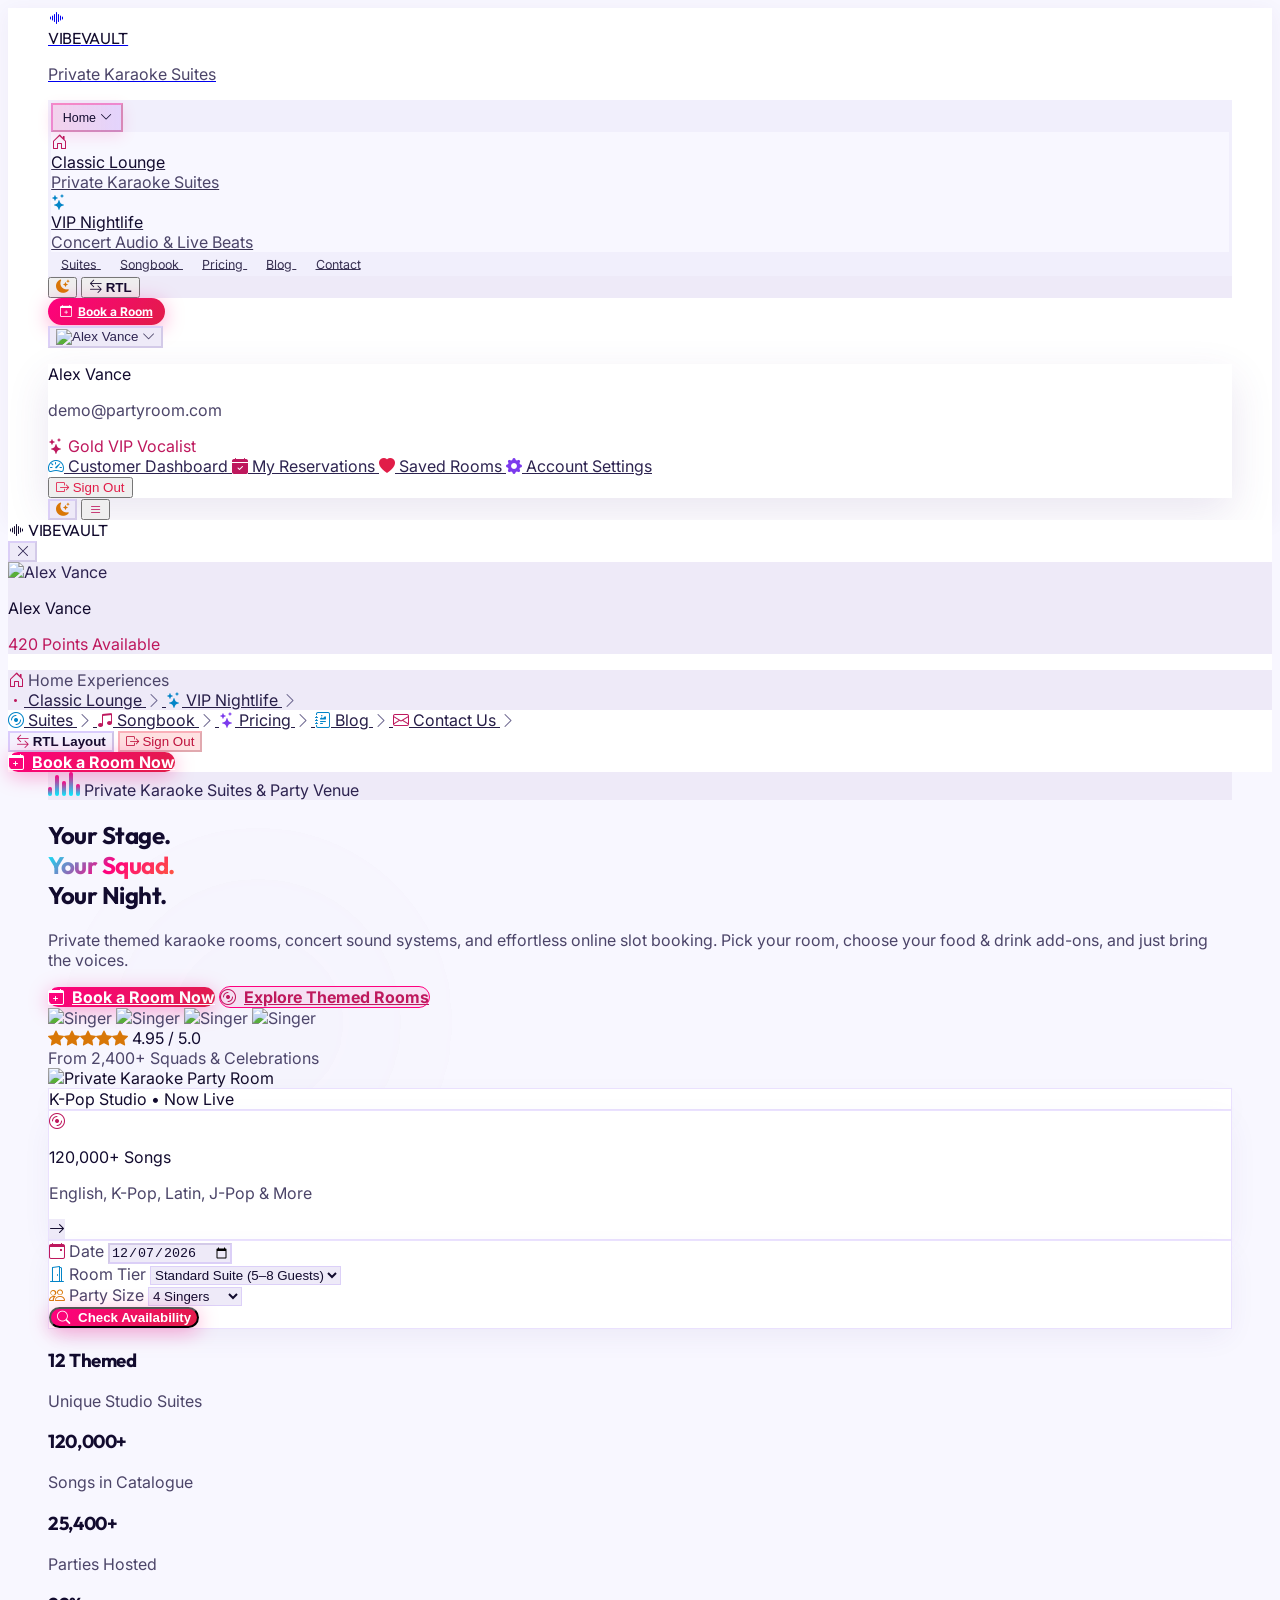
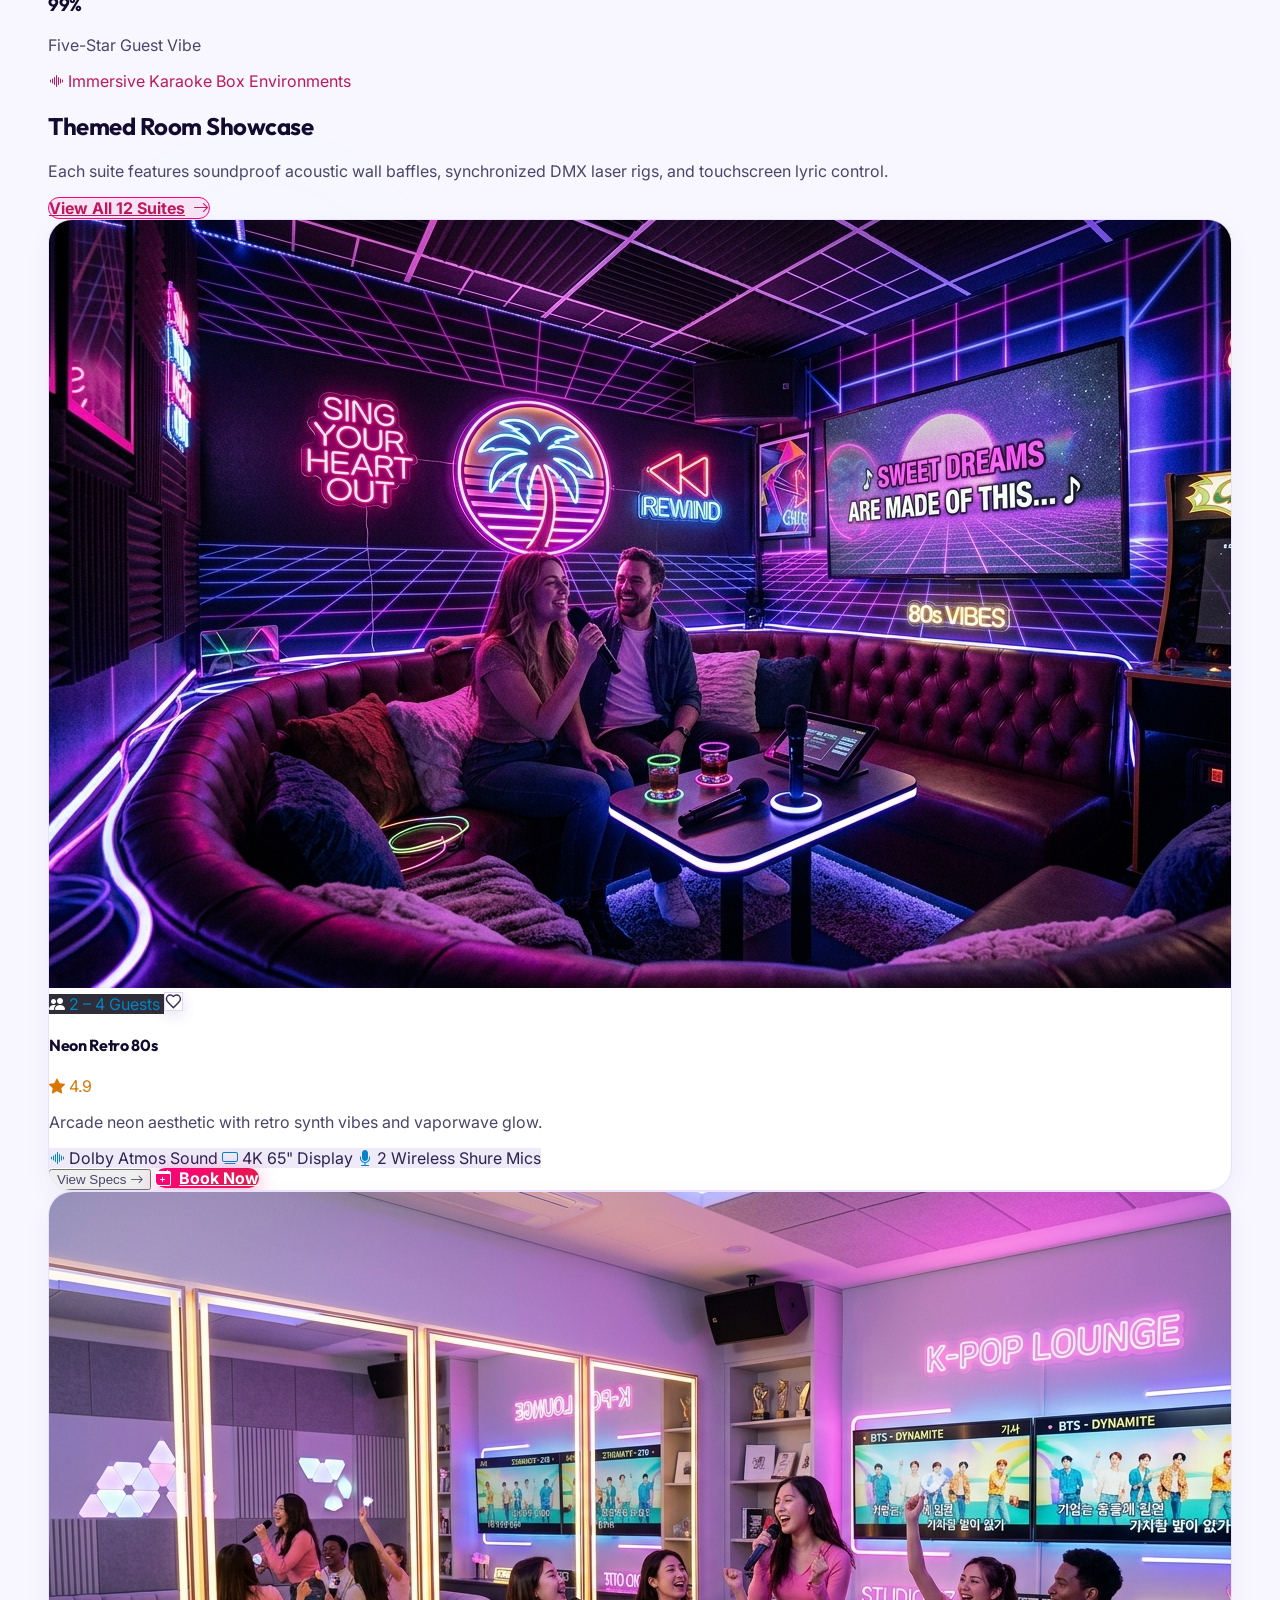
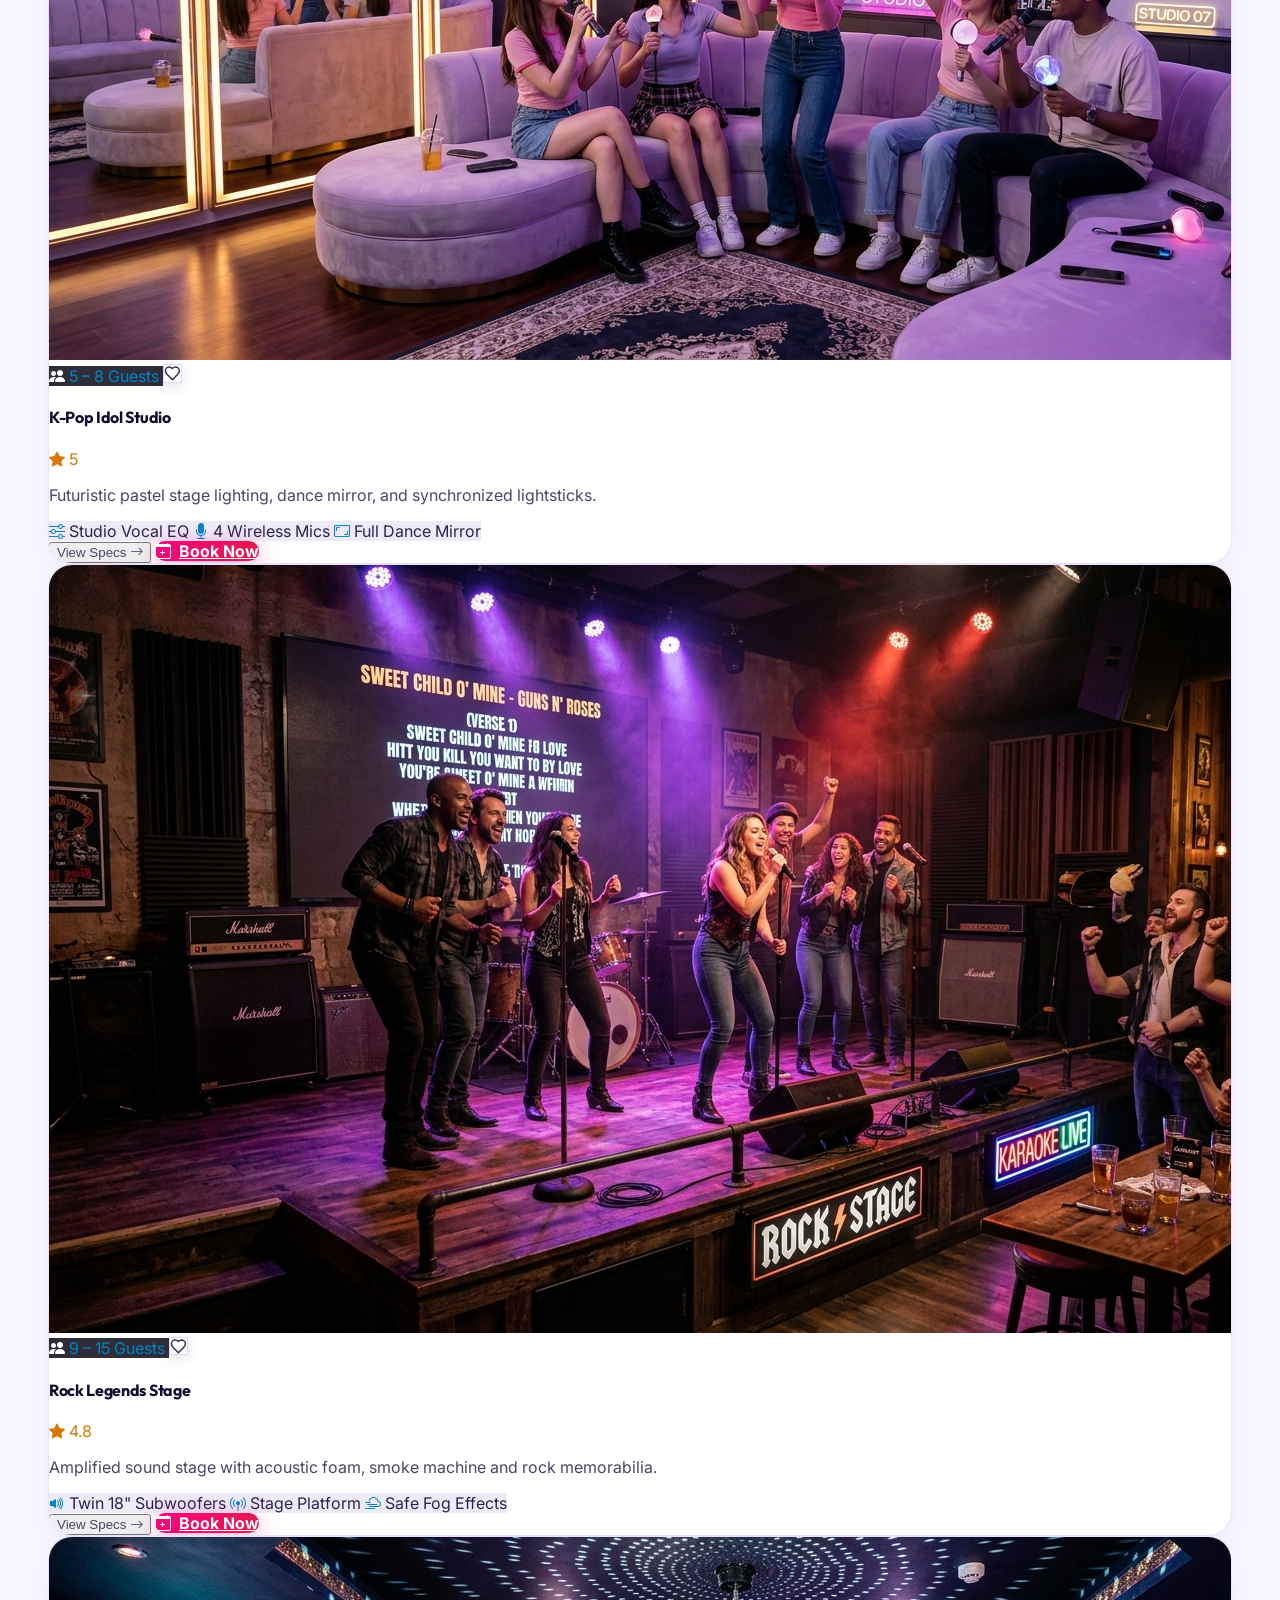
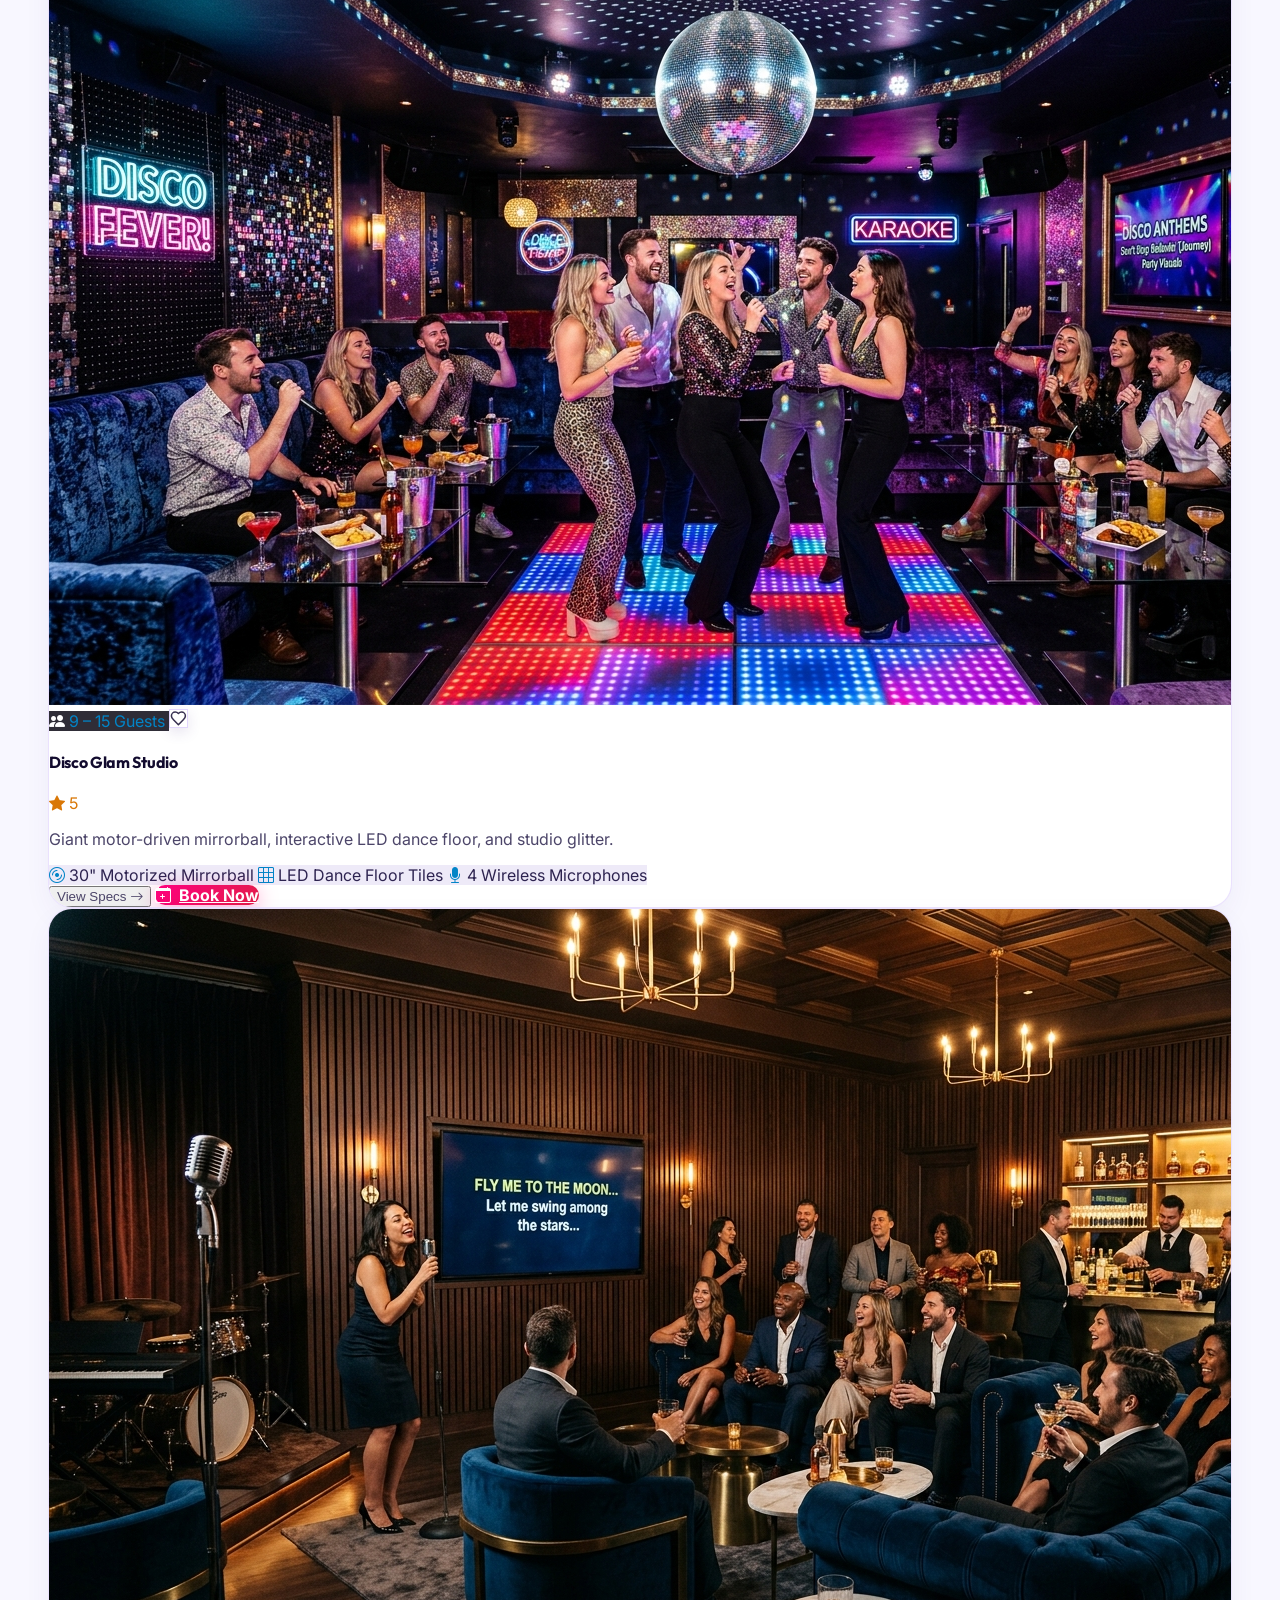
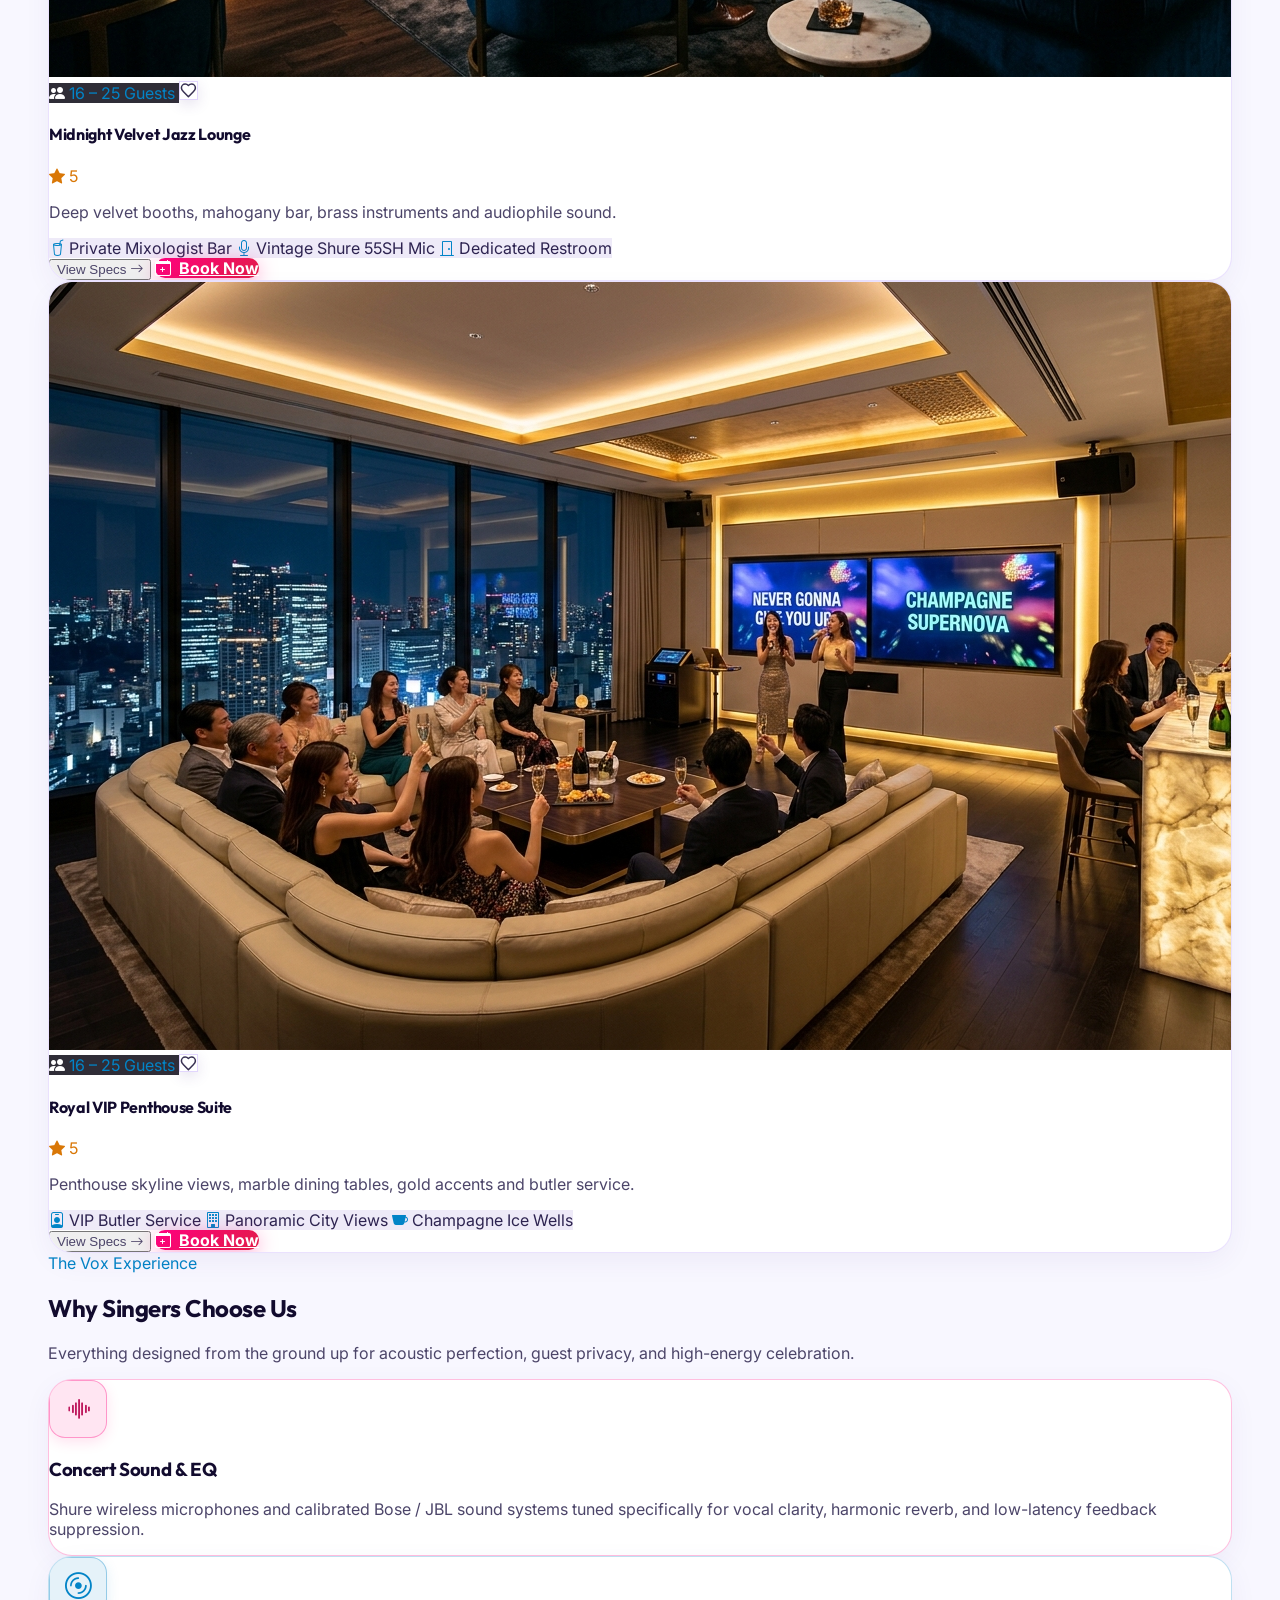
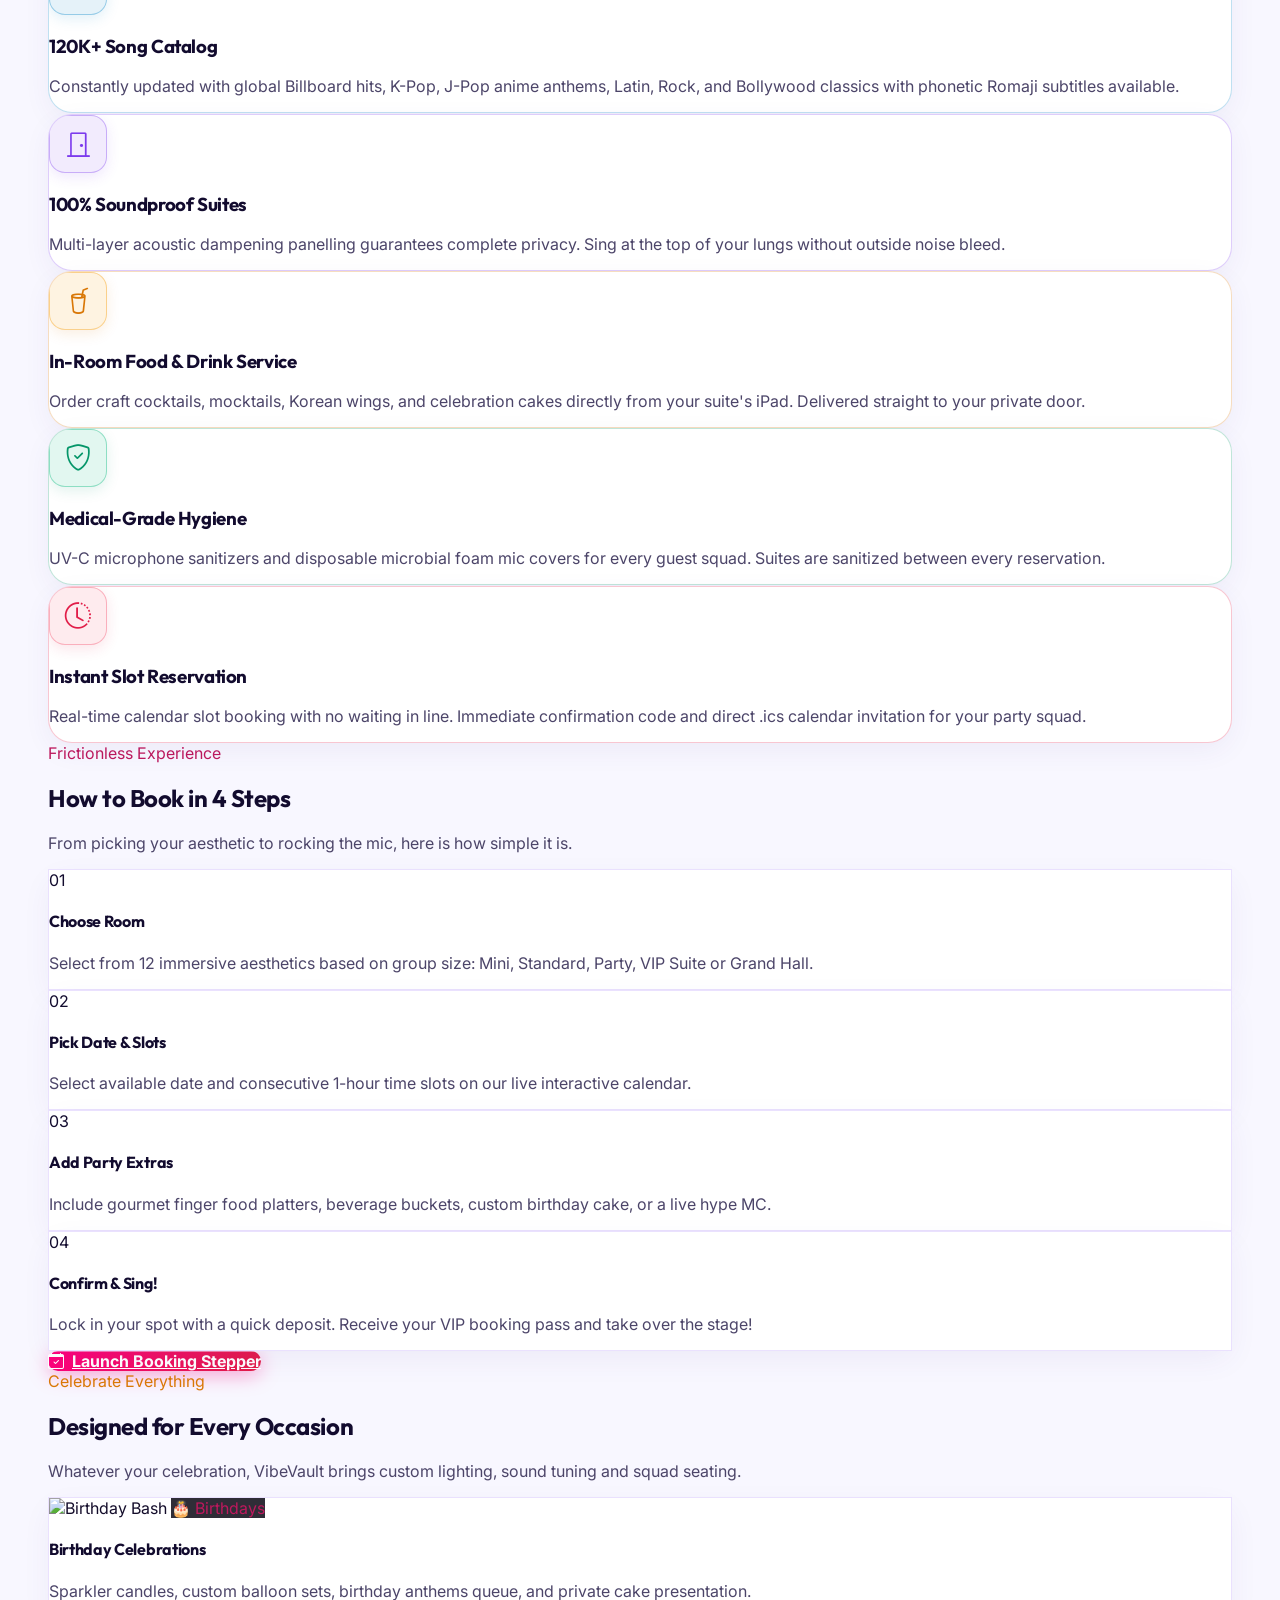
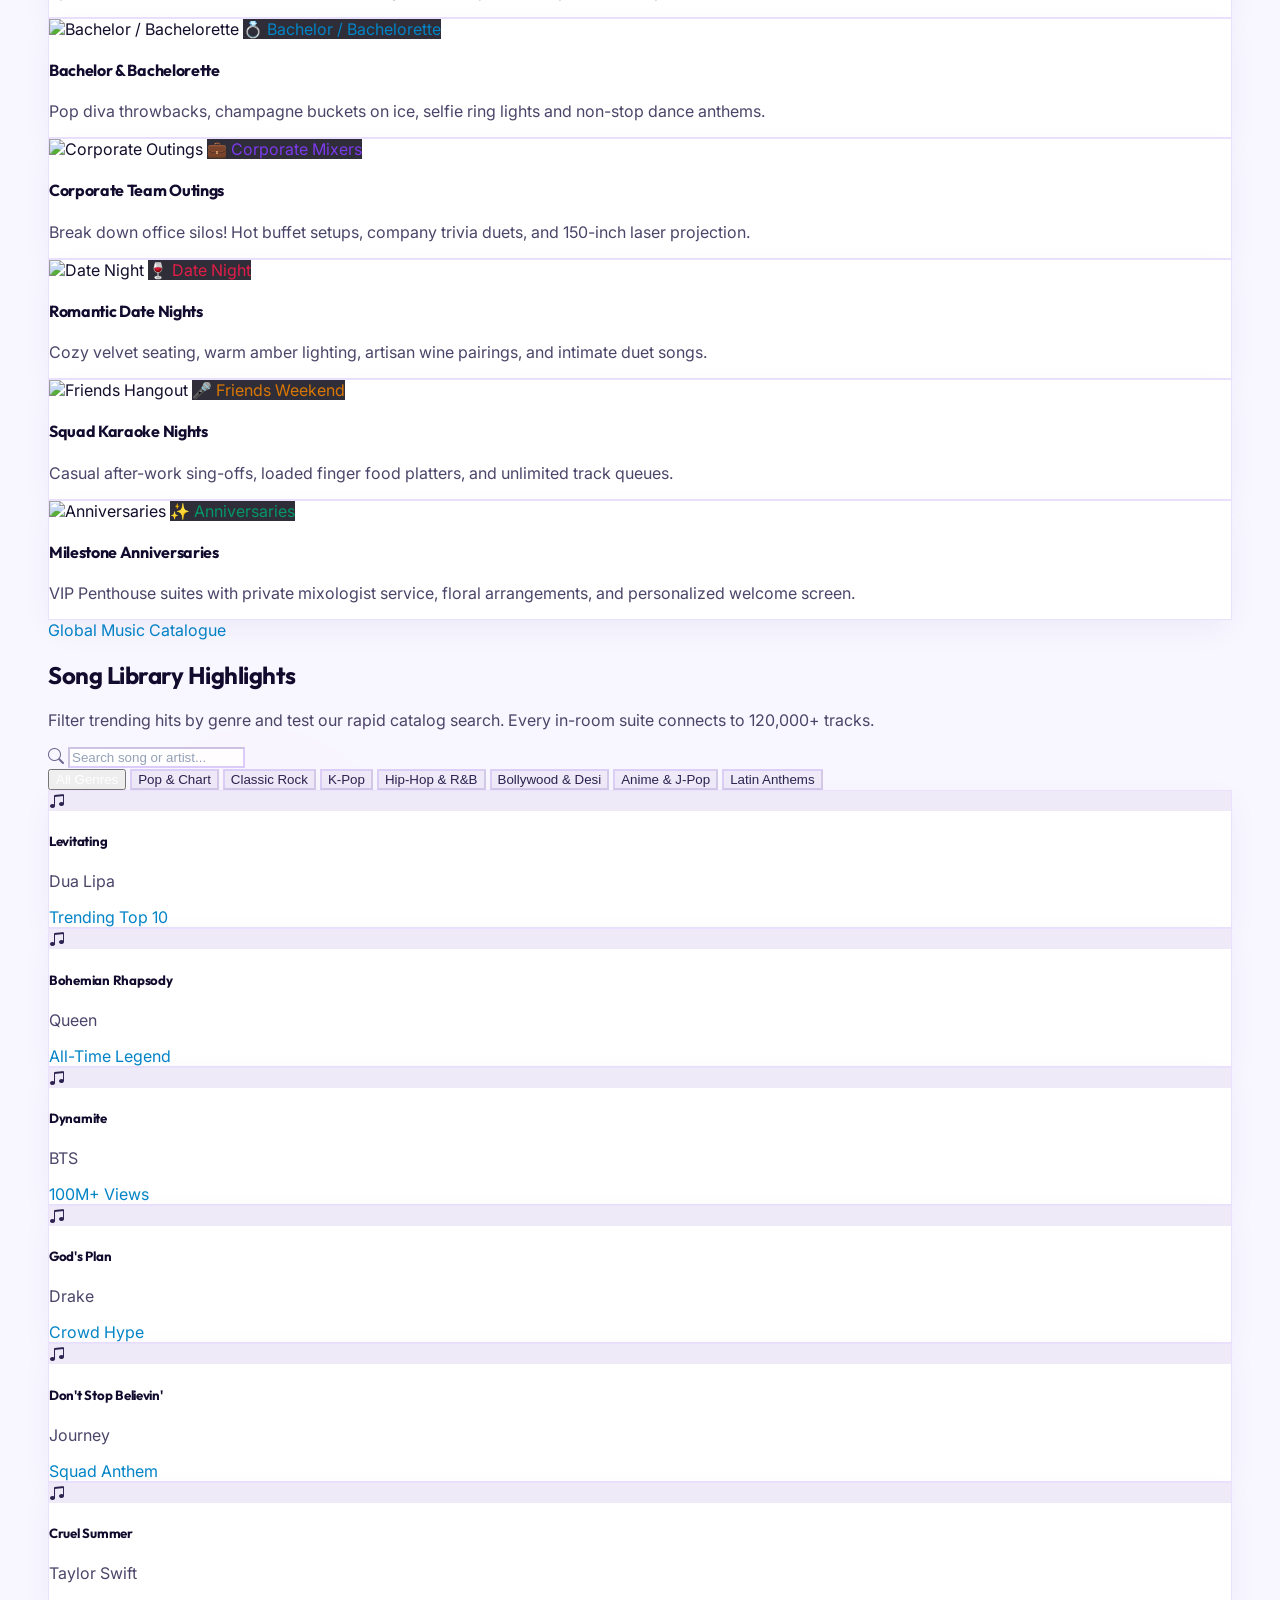
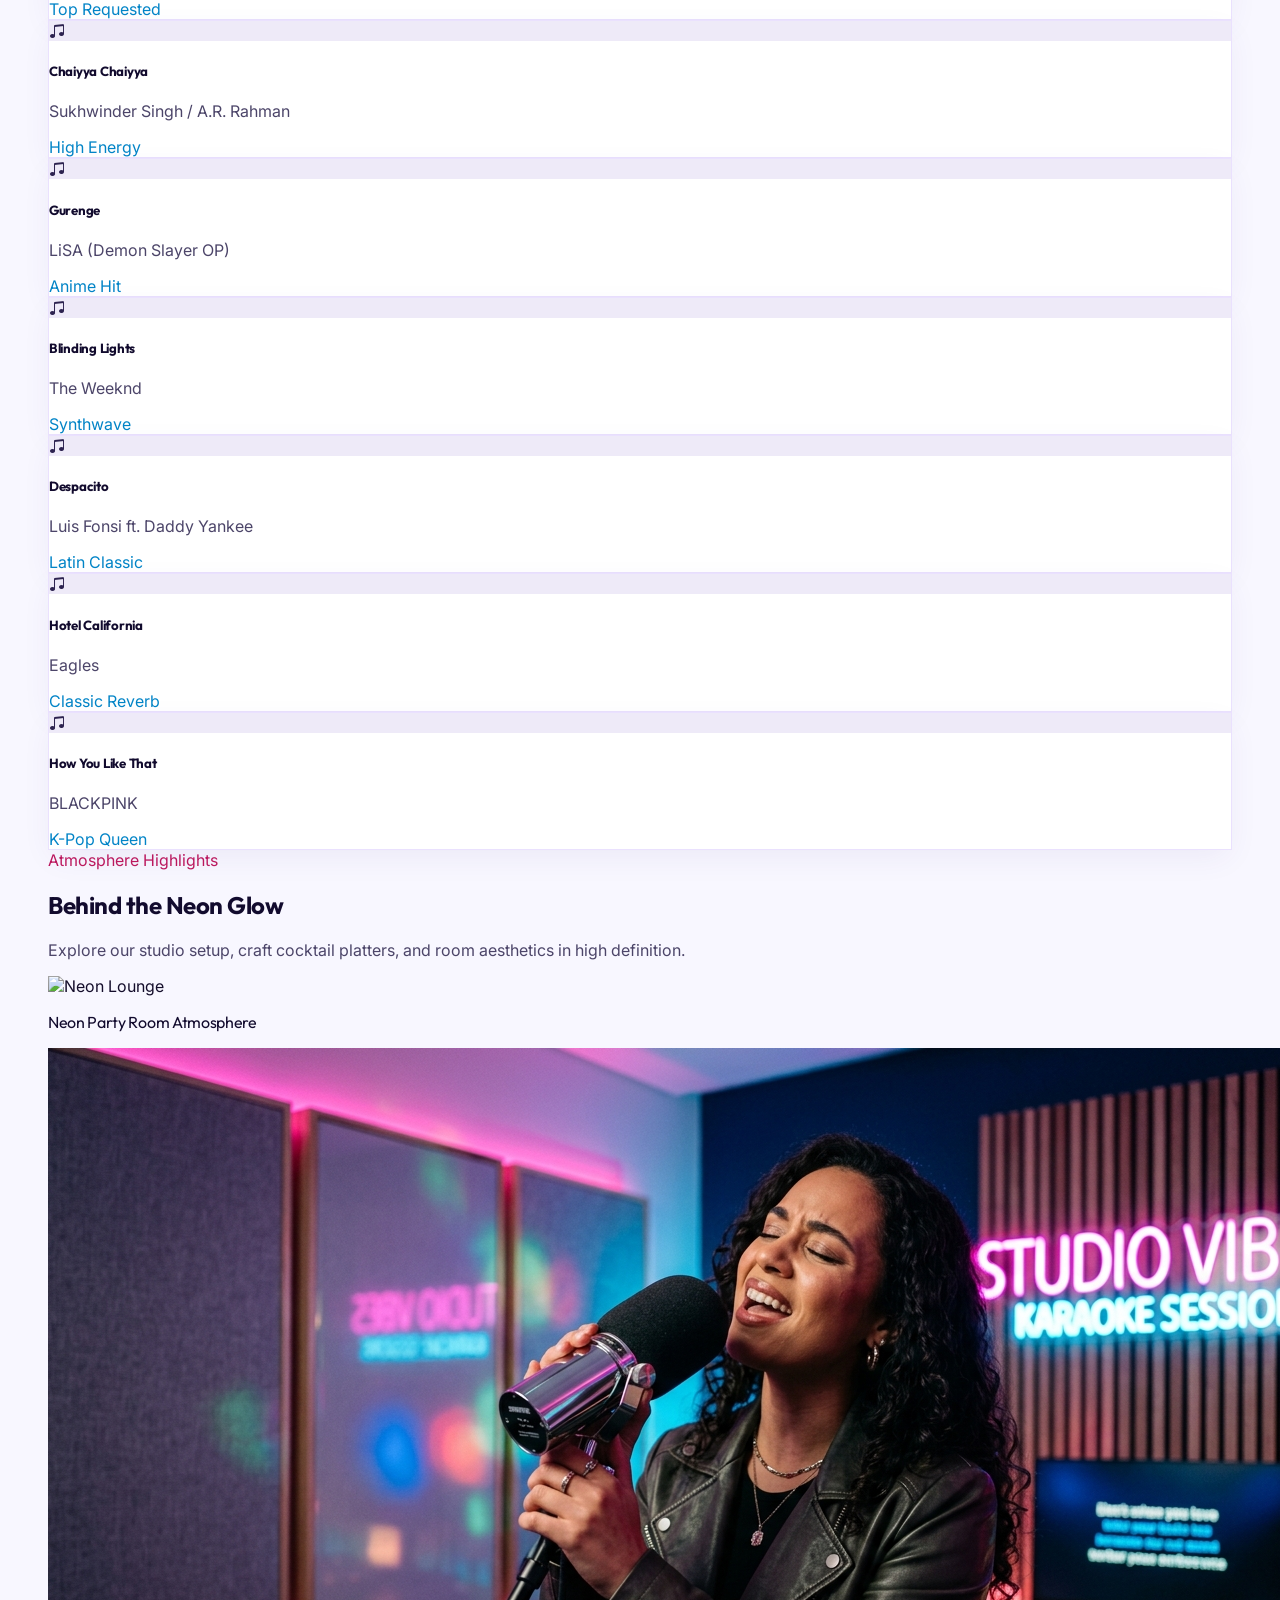
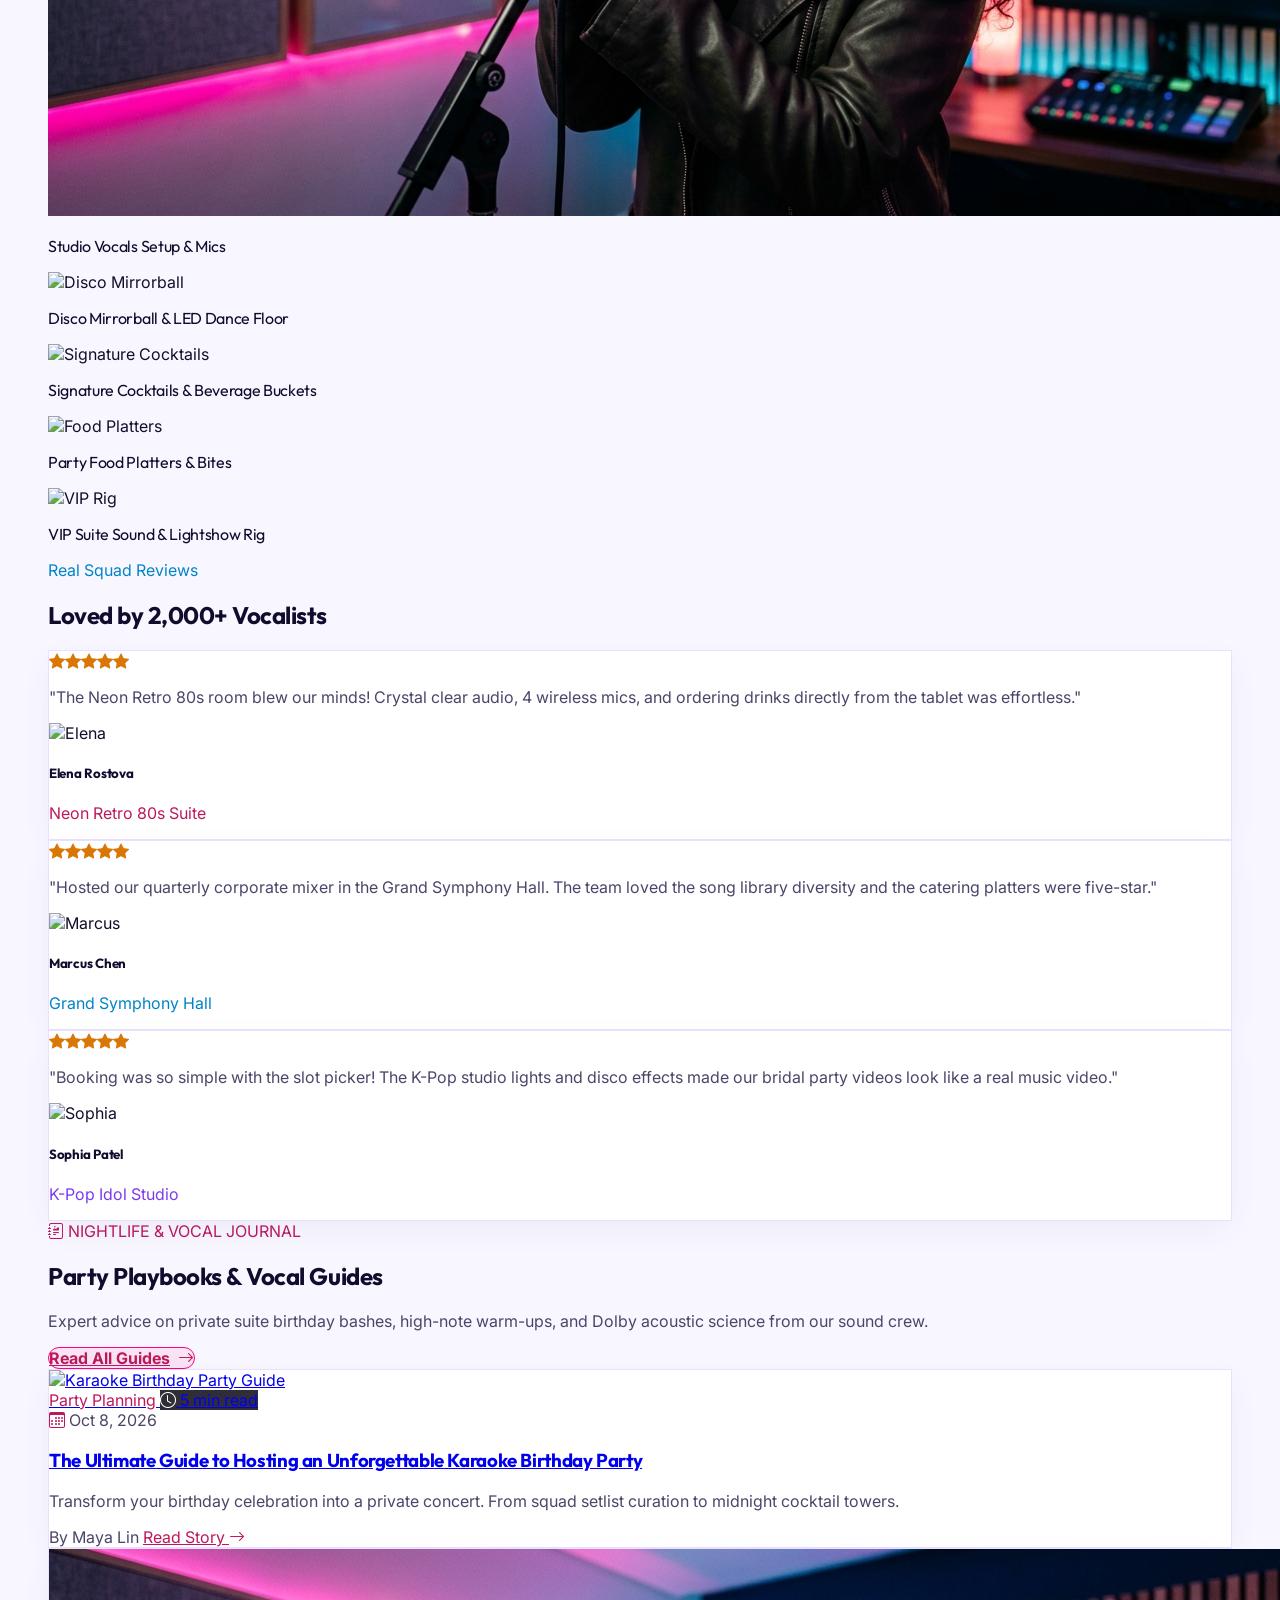
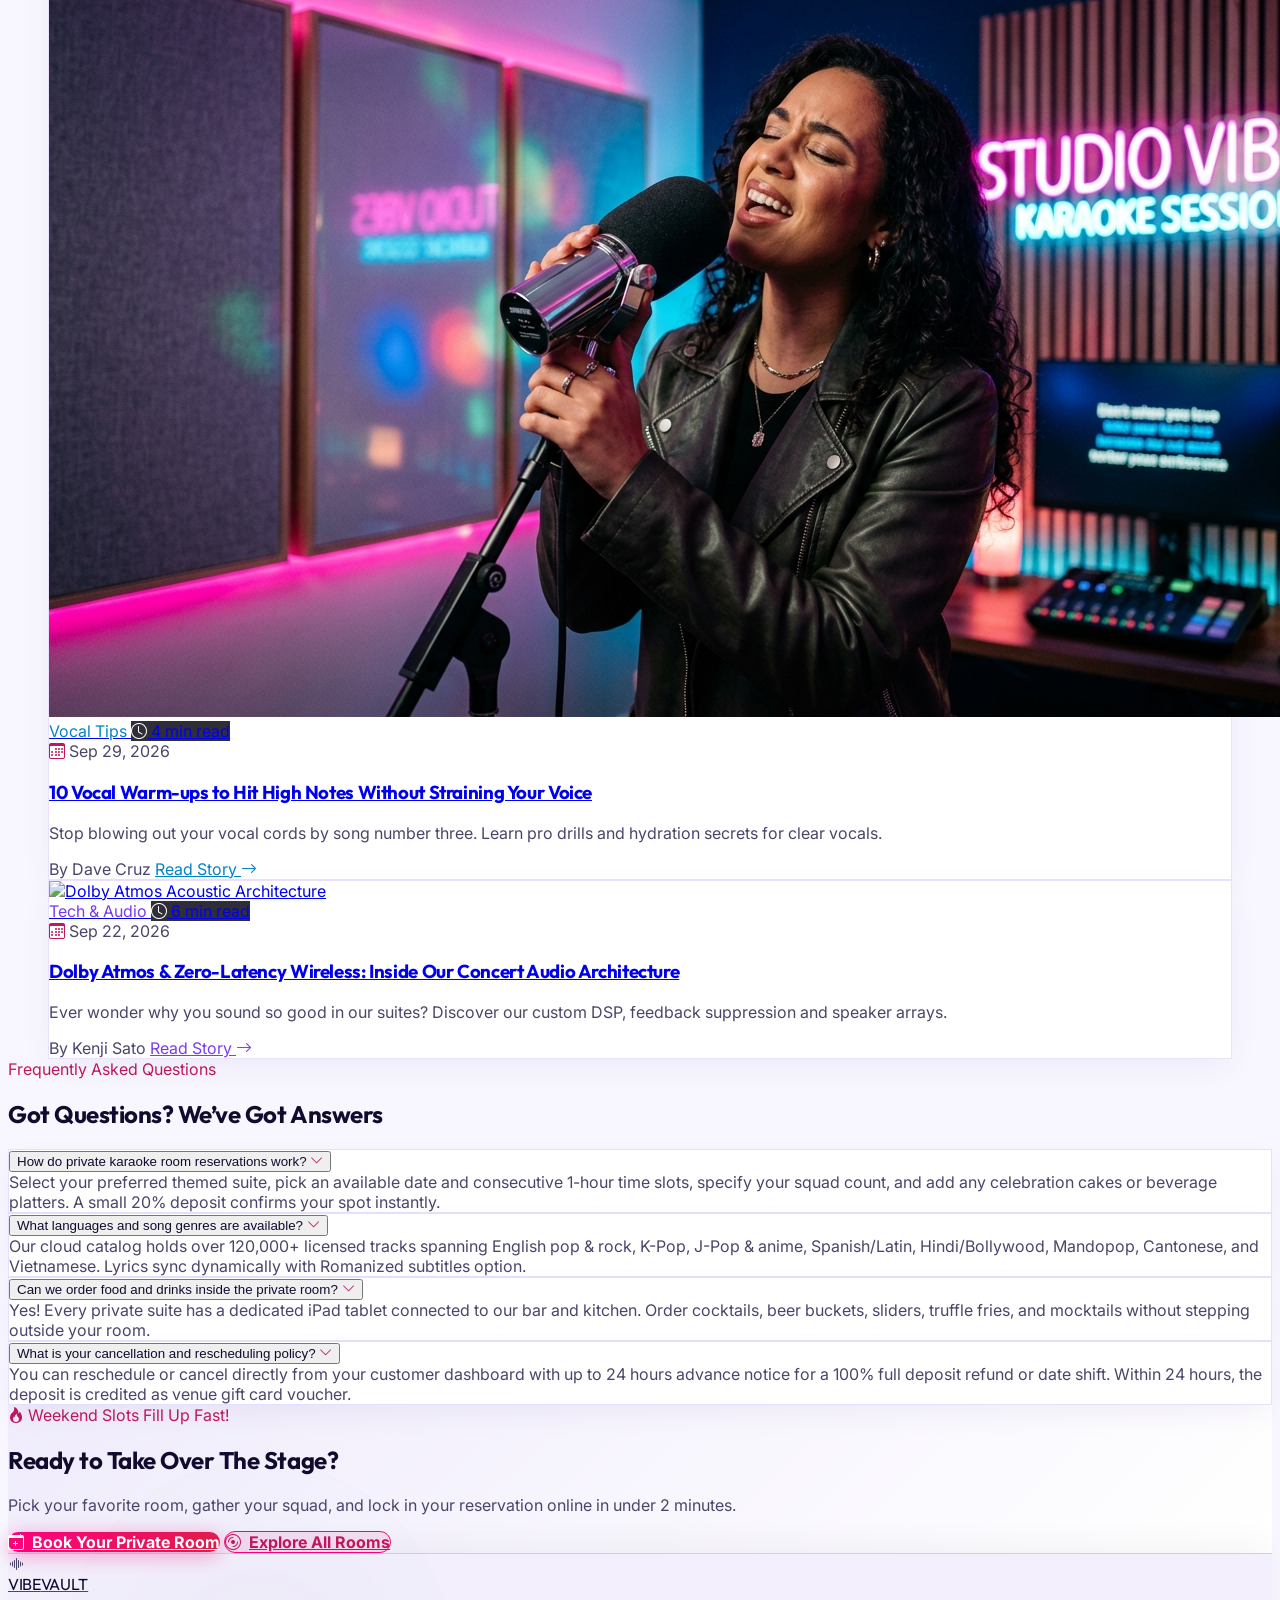
==== index.html @ fe02e8df "Vibe vault files uplo first time" ====
<!DOCTYPE html>
<html lang="en" data-theme="light" dir="ltr" class="light">
<head>
  <meta charset="UTF-8">
  <meta name="viewport" content="width=device-width, initial-scale=1.0, viewport-fit=cover">
  <title>VibeVault | Premium Karaoke & Private Party Room Rental</title>
  <meta name="description" content="Your stage. Your squad. Your night. Book private themed karaoke suites, party spaces with concert sound, laser visuals and online slot booking.">
  <meta name="keywords" content="karaoke room rental, private party suite, karaoke lounge, birthday party venue, VIP karaoke, night out entertainment">
  
  <!-- Open Graph Meta -->
  <meta property="og:title" content="VibeVault | Private Karaoke & Party Suite Rental">
  <meta property="og:description" content="Choose your room, pick your time slot, order food & drinks, and sing your heart out!">
  <meta property="og:type" content="website">

  <!-- Favicon -->
  <link rel="icon" type="image/svg+xml" href="data:image/svg+xml,<svg xmlns='http://www.w3.org/2000/svg' viewBox='0 0 100 100'><text y='.9em' font-size='90'>🎤</text></svg>">

  <!-- Tailwind CSS CDN -->
  <script src="https://cdn.tailwindcss.com"></script>
  <script>
    tailwind.config = {
      darkMode: ['selector', '[data-theme="dark"]'],
      theme: {
        extend: {
          colors: {
            brand: {
              dark: '#0B0914',
              surface: '#120E24',
              card: '#181236',
              purple: '#8B5CF6'
            },
            neon: {
              pink: '#FF007F',
              cyan: '#00F0FF',
              purple: '#A855F7',
              orange: '#FF5E3A'
            }
          },
          fontFamily: {
            display: ['Outfit', 'sans-serif'],
            sans: ['Inter', 'sans-serif']
          }
        }
      }
    }
  </script>

  <!-- Bootstrap Icons -->
  <link rel="stylesheet" href="https://cdn.jsdelivr.net/npm/bootstrap-icons@1.11.3/font/bootstrap-icons.min.css">

  <!-- Fast Theme & Direction Initializer -->
  <script>
    (function() {
      try {
        const t = localStorage.getItem('vox_theme');
        const theme = t ? JSON.parse(t) : 'light';
        document.documentElement.setAttribute('data-theme', theme);
        if (theme === 'dark') {
          document.documentElement.classList.add('dark');
          document.documentElement.classList.remove('light');
        } else {
          document.documentElement.classList.add('light');
          document.documentElement.classList.remove('dark');
        }
        const d = localStorage.getItem('vox_direction');
        if (d) {
          const dir = JSON.parse(d);
          document.documentElement.setAttribute('dir', dir);
          if (dir === 'rtl') document.documentElement.classList.add('rtl');
        }
      } catch(e) {}
    })();
  </script>

  <!-- Custom Theme Styles with Cache Busting -->
  <link rel="stylesheet" href="assets/css/main.css?v=3.9">
  <style id="vox-wishlist-fixed">
    .favorite-room-btn,
    [data-favorite-room] {
      display: inline-flex !important;
      align-items: center !important;
      justify-content: center !important;
      padding: 0 !important;
      margin: 0 !important;
      line-height: 1 !important;
      box-sizing: border-box !important;
    }
    .favorite-room-btn svg,
    [data-favorite-room] svg {
      display: block !important;
      width: 1.05rem !important;
      height: 1.05rem !important;
      margin: auto !important;
      pointer-events: none !important;
      transform-origin: center center !important;
    }
  </style>
</head>
<body class="antialiased selection:bg-pink-600 selection:text-white">

  <!-- Navbar Mount Point -->
  <div id="navbar-mount"></div>

  <!-- ============================================================== -->
  <!-- HERO SECTION                                                   -->
  <!-- ============================================================== -->
  <section class="relative min-h-[92vh] flex items-center pt-28 pb-16 overflow-hidden">
    <!-- Ambient Lighting Glows -->
    <div class="ambient-glow-pink top-10 -left-20 opacity-40"></div>
    <div class="ambient-glow-cyan top-40 -right-20 opacity-40"></div>
    <div class="absolute inset-0 bg-[radial-gradient(ellipse_80%_80%_at_50%_-20%,rgba(120,50,220,0.25),rgba(255,255,255,0))] pointer-events-none"></div>

    <div class="max-w-7xl mx-auto px-4 sm:px-6 lg:px-8 relative z-10 w-full">
      <div class="grid grid-cols-1 lg:grid-cols-12 gap-12 items-center">
        
        <!-- Left Hero Copy -->
        <div class="lg:col-span-7 space-y-7 text-center lg:text-left">
          
          <!-- Live Equalizer Badge -->
          <div class="inline-flex items-center gap-3 px-4 py-1.5 rounded-full bg-purple-950/60 border border-purple-700/50 backdrop-blur-md shadow-[0_0_20px_rgba(168,85,247,0.2)]">
            <div class="equalizer-wrap">
              <span class="eq-bar"></span>
              <span class="eq-bar"></span>
              <span class="eq-bar"></span>
              <span class="eq-bar"></span>
              <span class="eq-bar"></span>
            </div>
            <span class="text-xs font-bold uppercase tracking-wider text-transparent bg-clip-text bg-gradient-to-r from-pink-400 to-cyan-400">
              Private Karaoke Suites & Party Venue
            </span>
          </div>

          <!-- Main Headline -->
          <h1 class="font-display font-black text-5xl sm:text-6xl lg:text-7xl tracking-tight leading-[1.08] text-white">
            Your Stage. <br>
            <span class="text-gradient-neon">Your Squad.</span> <br>
            Your Night.
          </h1>

          <!-- Supporting Text -->
          <p class="text-base sm:text-lg text-slate-300 max-w-xl mx-auto lg:mx-0 leading-relaxed font-light">
            Private themed karaoke rooms, concert sound systems, and effortless online slot booking. Pick your room, choose your food & drink add-ons, and just bring the voices.
          </p>

          <!-- Primary & Secondary CTAs -->
          <div class="flex flex-col sm:flex-row items-center justify-center lg:justify-start gap-4 pt-2">
            <a href="dashboard.html#book" class="btn-neon-primary px-8 py-4 text-base w-full sm:w-auto shadow-[0_0_30px_rgba(255,0,127,0.45)]">
              <i class="bi bi-calendar-plus text-lg"></i>
              <span>Book a Room Now</span>
            </a>
            <a href="rooms.html" class="btn-neon-outline px-8 py-4 text-base w-full sm:w-auto">
              <i class="bi bi-disc text-cyan-400 text-lg"></i>
              <span>Explore Themed Rooms</span>
            </a>
          </div>

          <!-- Social Proof Bar -->
          <div class="flex flex-wrap items-center justify-center lg:justify-start gap-6 pt-4 text-xs text-slate-400">
            <div class="flex -space-x-2">
              <img src="https://images.unsplash.com/photo-1534528741775-53994a69daeb?auto=format&fit=crop&w=100&q=80" alt="Singer" class="w-8 h-8 rounded-full border-2 border-[#0B0914] object-cover">
              <img src="https://images.unsplash.com/photo-1507003211169-0a1dd7228f2d?auto=format&fit=crop&w=100&q=80" alt="Singer" class="w-8 h-8 rounded-full border-2 border-[#0B0914] object-cover">
              <img src="https://images.unsplash.com/photo-1494790108377-be9c29b29330?auto=format&fit=crop&w=100&q=80" alt="Singer" class="w-8 h-8 rounded-full border-2 border-[#0B0914] object-cover">
              <img src="https://images.unsplash.com/photo-1517841905240-472988babdf9?auto=format&fit=crop&w=100&q=80" alt="Singer" class="w-8 h-8 rounded-full border-2 border-[#0B0914] object-cover">
            </div>
            <div>
              <div class="flex items-center gap-1 text-amber-400 font-bold">
                <i class="bi bi-star-fill"></i><i class="bi bi-star-fill"></i><i class="bi bi-star-fill"></i><i class="bi bi-star-fill"></i><i class="bi bi-star-fill"></i>
                <span class="text-white ml-1">4.95 / 5.0</span>
              </div>
              <span>From 2,400+ Squads & Celebrations</span>
            </div>
          </div>

        </div>

        <!-- Right Hero Visual Showcase -->
        <div class="lg:col-span-5 relative">
          <div class="relative rounded-3xl overflow-hidden border-2 border-purple-600/40 shadow-[0_20px_50px_rgba(255,0,127,0.25)] group">
            <img src="https://images.unsplash.com/photo-1516450360452-9312f5e86fc7?auto=format&fit=crop&w=1200&q=85" 
                 alt="Private Karaoke Party Room" 
                 class="w-full h-[460px] object-cover group-hover:scale-105 transition-transform duration-700">
            <div class="absolute inset-0 bg-gradient-to-t from-[#0B0914] via-transparent to-transparent"></div>

            <!-- Floating Room Live Badge -->
            <div class="absolute top-4 left-4 glass-panel px-3.5 py-1.5 rounded-xl border border-cyan-500/40 flex items-center gap-2 text-xs font-bold text-white animate-float">
              <span class="w-2.5 h-2.5 rounded-full bg-cyan-400 animate-ping"></span>
              <span>K-Pop Studio • Now Live</span>
            </div>

            <!-- Floating Quick Stats Pill -->
            <div class="absolute bottom-6 left-6 right-6 glass-panel p-4 rounded-2xl border border-pink-500/30 flex items-center justify-between">
              <div class="flex items-center gap-3">
                <div class="w-10 h-10 rounded-xl bg-pink-500/20 text-pink-400 flex items-center justify-center text-xl">
                  <i class="bi bi-disc"></i>
                </div>
                <div>
                  <p class="font-bold text-white text-sm">120,000+ Songs</p>
                  <p class="text-[11px] text-slate-400">English, K-Pop, Latin, J-Pop & More</p>
                </div>
              </div>
              <a href="rooms.html" class="w-9 h-9 rounded-xl bg-purple-900/60 hover:bg-pink-600 text-white flex items-center justify-center transition">
                <i class="bi bi-arrow-right"></i>
              </a>
            </div>
          </div>
        </div>

      </div>

      <!-- Quick Availability Widget -->
      <div class="mt-14 max-w-5xl mx-auto glass-panel p-4 sm:p-6 rounded-3xl border border-purple-700/50 shadow-2xl relative">
        <form id="heroAvailabilityForm" class="grid grid-cols-1 sm:grid-cols-2 lg:grid-cols-4 gap-4 items-end">
          
          <div class="space-y-1.5">
            <label class="text-xs font-bold text-slate-300 uppercase tracking-wider flex items-center gap-1.5">
              <i class="bi bi-calendar-event text-pink-400"></i> Date
            </label>
            <input type="date" id="heroDateInput" required
                   class="w-full px-4 py-3 rounded-xl bg-purple-950/70 border border-purple-800/70 text-white text-xs font-medium focus:outline-none focus:border-pink-500 transition">
          </div>

          <div class="space-y-1.5">
            <label class="text-xs font-bold text-slate-300 uppercase tracking-wider flex items-center gap-1.5">
              <i class="bi bi-door-open text-cyan-400"></i> Room Tier
            </label>
            <select id="heroCapacitySelect"
                    class="w-full px-4 py-3 rounded-xl bg-purple-950/70 border border-purple-800/70 text-white text-xs font-medium focus:outline-none focus:border-pink-500 transition">
              <option value="mini">Mini Suite (2–4 Guests)</option>
              <option value="standard" selected>Standard Suite (5–8 Guests)</option>
              <option value="party">Party Suite (9–15 Guests)</option>
              <option value="vip">VIP Suite (16–25 Guests)</option>
              <option value="grand">Grand Hall (26–40 Guests)</option>
            </select>
          </div>

          <div class="space-y-1.5">
            <label class="text-xs font-bold text-slate-300 uppercase tracking-wider flex items-center gap-1.5">
              <i class="bi bi-people text-amber-400"></i> Party Size
            </label>
            <select id="heroGuestsSelect"
                    class="w-full px-4 py-3 rounded-xl bg-purple-950/70 border border-purple-800/70 text-white text-xs font-medium focus:outline-none focus:border-pink-500 transition">
              <option value="2">2 Singers</option>
              <option value="4" selected>4 Singers</option>
              <option value="6">6 Singers</option>
              <option value="10">10 Singers</option>
              <option value="15">15 Singers</option>
              <option value="25">25+ Singers</option>
            </select>
          </div>

          <div>
            <button type="submit" class="btn-neon-primary w-full py-3.5 text-xs font-bold uppercase tracking-wider shadow-[0_0_20px_rgba(255,0,127,0.4)]">
              <i class="bi bi-search"></i> Check Availability
            </button>
          </div>

        </form>
      </div>

    </div>
  </section>

  <!-- ============================================================== -->
  <!-- ANIMATED STATISTICS BANNER                                     -->
  <!-- ============================================================== -->
  <section class="py-12 border-y border-purple-900/30 bg-[#090713]">
    <div class="max-w-7xl mx-auto px-4 sm:px-6 lg:px-8">
      <div class="grid grid-cols-2 md:grid-cols-4 gap-8 text-center">
        
        <div class="space-y-1">
          <h3 class="font-display font-black text-3xl sm:text-4xl text-transparent bg-clip-text bg-gradient-to-r from-pink-400 to-rose-400 stat-counter"
              data-target="12" data-suffix=" Themed">12</h3>
          <p class="text-xs uppercase font-bold text-slate-400 tracking-wider">Unique Studio Suites</p>
        </div>

        <div class="space-y-1">
          <h3 class="font-display font-black text-3xl sm:text-4xl text-transparent bg-clip-text bg-gradient-to-r from-cyan-400 to-blue-400 stat-counter"
              data-target="120000" data-suffix="+">120,000+</h3>
          <p class="text-xs uppercase font-bold text-slate-400 tracking-wider">Songs in Catalogue</p>
        </div>

        <div class="space-y-1">
          <h3 class="font-display font-black text-3xl sm:text-4xl text-transparent bg-clip-text bg-gradient-to-r from-amber-400 to-orange-400 stat-counter"
              data-target="25400" data-suffix="+">25,400+</h3>
          <p class="text-xs uppercase font-bold text-slate-400 tracking-wider">Parties Hosted</p>
        </div>

        <div class="space-y-1">
          <h3 class="font-display font-black text-3xl sm:text-4xl text-transparent bg-clip-text bg-gradient-to-r from-emerald-400 to-teal-400 stat-counter"
              data-target="99" data-suffix="%">99%</h3>
          <p class="text-xs uppercase font-bold text-slate-400 tracking-wider">Five-Star Guest Vibe</p>
        </div>

      </div>
    </div>
  </section>

  <!-- ============================================================== -->
  <!-- THEMED ROOMS SHOWCASE (CAROUSEL / GRID)                        -->
  <!-- ============================================================== -->
  <section class="py-24 relative overflow-hidden">
    <div class="ambient-glow-cyan top-1/2 -left-32 opacity-25"></div>

    <div class="max-w-7xl mx-auto px-4 sm:px-6 lg:px-8 relative z-10">
      
      <div class="flex flex-col md:flex-row md:items-end justify-between gap-6 mb-16">
        <div class="space-y-3">
          <span class="text-xs font-bold text-pink-400 uppercase tracking-widest flex items-center gap-2">
            <i class="bi bi-soundwave text-lg"></i> Immersive Karaoke Box Environments
          </span>
          <h2 class="font-display font-black text-3xl sm:text-5xl text-white">Themed Room Showcase</h2>
          <p class="text-sm text-slate-400 max-w-xl">
            Each suite features soundproof acoustic wall baffles, synchronized DMX laser rigs, and touchscreen lyric control.
          </p>
        </div>

        <a href="rooms.html" class="btn-neon-outline px-6 py-3 text-xs self-start md:self-auto">
          <span>View All 12 Suites</span>
          <i class="bi bi-arrow-right"></i>
        </a>
      </div>

      <!-- Featured Rooms Grid -->
      <div class="grid grid-cols-1 md:grid-cols-2 lg:grid-cols-3 gap-8" id="homeFeaturedRoomsGrid">
        <!-- Rendered dynamically or seeded directly -->
      </div>

    </div>
  </section>

  <!-- ============================================================== -->
  <!-- WHY CHOOSE US                                                  -->
  <!-- ============================================================== -->
  <section class="py-24 bg-[#090614] border-y border-purple-900/30 relative">
    <div class="max-w-7xl mx-auto px-4 sm:px-6 lg:px-8">
      
      <div class="text-center max-w-2xl mx-auto mb-16 space-y-3">
        <span class="text-xs font-bold text-cyan-400 uppercase tracking-widest">The Vox Experience</span>
        <h2 class="font-display font-black text-3xl sm:text-5xl text-white">Why Singers Choose Us</h2>
        <p class="text-sm text-slate-400">Everything designed from the ground up for acoustic perfection, guest privacy, and high-energy celebration.</p>
      </div>

      <div class="grid grid-cols-1 md:grid-cols-2 lg:grid-cols-3 gap-8">
        
        <!-- Feature 1: Concert Sound & EQ -->
        <div class="feature-card feature-card-pink p-8 rounded-3xl space-y-4 group cursor-pointer">
          <div class="feature-icon-badge">
            <i class="bi bi-soundwave"></i>
          </div>
          <h3 class="font-display font-bold text-xl text-white transition-colors duration-300">Concert Sound & EQ</h3>
          <p class="text-xs text-slate-400 leading-relaxed">
            Shure wireless microphones and calibrated Bose / JBL sound systems tuned specifically for vocal clarity, harmonic reverb, and low-latency feedback suppression.
          </p>
        </div>

        <!-- Feature 2: 120K+ Song Catalog -->
        <div class="feature-card feature-card-cyan p-8 rounded-3xl space-y-4 group cursor-pointer">
          <div class="feature-icon-badge">
            <i class="bi bi-disc"></i>
          </div>
          <h3 class="font-display font-bold text-xl text-white transition-colors duration-300">120K+ Song Catalog</h3>
          <p class="text-xs text-slate-400 leading-relaxed">
            Constantly updated with global Billboard hits, K-Pop, J-Pop anime anthems, Latin, Rock, and Bollywood classics with phonetic Romaji subtitles available.
          </p>
        </div>

        <!-- Feature 3: 100% Soundproof Suites -->
        <div class="feature-card feature-card-purple p-8 rounded-3xl space-y-4 group cursor-pointer">
          <div class="feature-icon-badge">
            <i class="bi bi-door-closed"></i>
          </div>
          <h3 class="font-display font-bold text-xl text-white transition-colors duration-300">100% Soundproof Suites</h3>
          <p class="text-xs text-slate-400 leading-relaxed">
            Multi-layer acoustic dampening panelling guarantees complete privacy. Sing at the top of your lungs without outside noise bleed.
          </p>
        </div>

        <!-- Feature 4: In-Room Food & Drink Service -->
        <div class="feature-card feature-card-amber p-8 rounded-3xl space-y-4 group cursor-pointer">
          <div class="feature-icon-badge">
            <i class="bi bi-cup-straw"></i>
          </div>
          <h3 class="font-display font-bold text-xl text-white transition-colors duration-300">In-Room Food & Drink Service</h3>
          <p class="text-xs text-slate-400 leading-relaxed">
            Order craft cocktails, mocktails, Korean wings, and celebration cakes directly from your suite's iPad. Delivered straight to your private door.
          </p>
        </div>

        <!-- Feature 5: Medical-Grade Hygiene -->
        <div class="feature-card feature-card-emerald p-8 rounded-3xl space-y-4 group cursor-pointer">
          <div class="feature-icon-badge">
            <i class="bi bi-shield-check"></i>
          </div>
          <h3 class="font-display font-bold text-xl text-white transition-colors duration-300">Medical-Grade Hygiene</h3>
          <p class="text-xs text-slate-400 leading-relaxed">
            UV-C microphone sanitizers and disposable microbial foam mic covers for every guest squad. Suites are sanitized between every reservation.
          </p>
        </div>

        <!-- Feature 6: Instant Slot Reservation -->
        <div class="feature-card feature-card-rose p-8 rounded-3xl space-y-4 group cursor-pointer">
          <div class="feature-icon-badge">
            <i class="bi bi-clock-history"></i>
          </div>
          <h3 class="font-display font-bold text-xl text-white transition-colors duration-300">Instant Slot Reservation</h3>
          <p class="text-xs text-slate-400 leading-relaxed">
            Real-time calendar slot booking with no waiting in line. Immediate confirmation code and direct .ics calendar invitation for your party squad.
          </p>
        </div>

      </div>

    </div>
  </section>

  <!-- ============================================================== -->
  <!-- HOW IT WORKS (4 EASY STEPS)                                    -->
  <!-- ============================================================== -->
  <section class="py-24 relative overflow-hidden">
    <div class="max-w-7xl mx-auto px-4 sm:px-6 lg:px-8">
      
      <div class="text-center max-w-2xl mx-auto mb-16 space-y-3">
        <span class="text-xs font-bold text-pink-400 uppercase tracking-widest">Frictionless Experience</span>
        <h2 class="font-display font-black text-3xl sm:text-5xl text-white">How to Book in 4 Steps</h2>
        <p class="text-sm text-slate-400">From picking your aesthetic to rocking the mic, here is how simple it is.</p>
      </div>

      <div class="grid grid-cols-1 md:grid-cols-4 gap-6 relative">
        
        <div class="glass-panel p-6 rounded-3xl border border-purple-800/40 space-y-4 relative">
          <div class="w-12 h-12 rounded-2xl bg-gradient-to-tr from-pink-600 to-purple-600 text-white font-black flex items-center justify-center text-lg shadow-lg">
            01
          </div>
          <h4 class="font-display font-bold text-lg text-white">Choose Room</h4>
          <p class="text-xs text-slate-400 leading-relaxed">
            Select from 12 immersive aesthetics based on group size: Mini, Standard, Party, VIP Suite or Grand Hall.
          </p>
        </div>

        <div class="glass-panel p-6 rounded-3xl border border-purple-800/40 space-y-4 relative">
          <div class="w-12 h-12 rounded-2xl bg-gradient-to-tr from-purple-600 to-cyan-500 text-white font-black flex items-center justify-center text-lg shadow-lg">
            02
          </div>
          <h4 class="font-display font-bold text-lg text-white">Pick Date & Slots</h4>
          <p class="text-xs text-slate-400 leading-relaxed">
            Select available date and consecutive 1-hour time slots on our live interactive calendar.
          </p>
        </div>

        <div class="glass-panel p-6 rounded-3xl border border-purple-800/40 space-y-4 relative">
          <div class="w-12 h-12 rounded-2xl bg-gradient-to-tr from-cyan-500 to-emerald-500 text-white font-black flex items-center justify-center text-lg shadow-lg">
            03
          </div>
          <h4 class="font-display font-bold text-lg text-white">Add Party Extras</h4>
          <p class="text-xs text-slate-400 leading-relaxed">
            Include gourmet finger food platters, beverage buckets, custom birthday cake, or a live hype MC.
          </p>
        </div>

        <div class="glass-panel p-6 rounded-3xl border border-purple-800/40 space-y-4 relative">
          <div class="w-12 h-12 rounded-2xl bg-gradient-to-tr from-emerald-500 to-pink-500 text-white font-black flex items-center justify-center text-lg shadow-lg">
            04
          </div>
          <h4 class="font-display font-bold text-lg text-white">Confirm & Sing!</h4>
          <p class="text-xs text-slate-400 leading-relaxed">
            Lock in your spot with a quick deposit. Receive your VIP booking pass and take over the stage!
          </p>
        </div>

      </div>

      <div class="mt-12 text-center">
        <a href="dashboard.html#book" class="btn-neon-primary px-8 py-3.5 text-sm shadow-[0_0_25px_rgba(255,0,127,0.4)]">
          <i class="bi bi-calendar-check"></i>
          <span>Launch Booking Stepper</span>
        </a>
      </div>

    </div>
  </section>

  <!-- ============================================================== -->
  <!-- OCCASIONS SECTION                                              -->
  <!-- ============================================================== -->
  <section class="py-24 bg-[#090714] border-y border-purple-900/30">
    <div class="max-w-7xl mx-auto px-4 sm:px-6 lg:px-8">
      
      <div class="text-center max-w-2xl mx-auto mb-16 space-y-3">
        <span class="text-xs font-bold text-amber-400 uppercase tracking-widest">Celebrate Everything</span>
        <h2 class="font-display font-black text-3xl sm:text-5xl text-white">Designed for Every Occasion</h2>
        <p class="text-sm text-slate-400">Whatever your celebration, VibeVault brings custom lighting, sound tuning and squad seating.</p>
      </div>

      <div class="grid grid-cols-1 sm:grid-cols-2 lg:grid-cols-3 gap-6">
        
        <div class="glass-panel rounded-3xl overflow-hidden border border-purple-800/40 group">
          <div class="h-48 overflow-hidden relative">
            <img src="https://images.unsplash.com/photo-1464349095431-e9a21285b5f3?auto=format&fit=crop&w=800&q=80" alt="Birthday Bash" class="w-full h-full object-cover group-hover:scale-105 transition-transform duration-500">
            <span class="absolute top-3 left-3 px-3 py-1 rounded-full text-xs font-bold bg-[#0b0914]/80 text-pink-400 border border-pink-500/30">
              🎂 Birthdays
            </span>
          </div>
          <div class="p-6 space-y-2">
            <h4 class="font-display font-bold text-white text-lg">Birthday Celebrations</h4>
            <p class="text-xs text-slate-400 leading-relaxed">Sparkler candles, custom balloon sets, birthday anthems queue, and private cake presentation.</p>
          </div>
        </div>

        <div class="glass-panel rounded-3xl overflow-hidden border border-purple-800/40 group">
          <div class="h-48 overflow-hidden relative">
            <img src="https://images.unsplash.com/photo-1529156069898-49953e39b3ac?auto=format&fit=crop&w=800&q=80" alt="Bachelor / Bachelorette" class="w-full h-full object-cover group-hover:scale-105 transition-transform duration-500">
            <span class="absolute top-3 left-3 px-3 py-1 rounded-full text-xs font-bold bg-[#0b0914]/80 text-cyan-400 border border-cyan-500/30">
              💍 Bachelor / Bachelorette
            </span>
          </div>
          <div class="p-6 space-y-2">
            <h4 class="font-display font-bold text-white text-lg">Bachelor & Bachelorette</h4>
            <p class="text-xs text-slate-400 leading-relaxed">Pop diva throwbacks, champagne buckets on ice, selfie ring lights and non-stop dance anthems.</p>
          </div>
        </div>

        <div class="glass-panel rounded-3xl overflow-hidden border border-purple-800/40 group">
          <div class="h-48 overflow-hidden relative">
            <img src="https://images.unsplash.com/photo-1511578314322-379afb476865?auto=format&fit=crop&w=800&q=80" alt="Corporate Outings" class="w-full h-full object-cover group-hover:scale-105 transition-transform duration-500">
            <span class="absolute top-3 left-3 px-3 py-1 rounded-full text-xs font-bold bg-[#0b0914]/80 text-purple-400 border border-purple-500/30">
              💼 Corporate Mixers
            </span>
          </div>
          <div class="p-6 space-y-2">
            <h4 class="font-display font-bold text-white text-lg">Corporate Team Outings</h4>
            <p class="text-xs text-slate-400 leading-relaxed">Break down office silos! Hot buffet setups, company trivia duets, and 150-inch laser projection.</p>
          </div>
        </div>

        <div class="glass-panel rounded-3xl overflow-hidden border border-purple-800/40 group">
          <div class="h-48 overflow-hidden relative">
            <img src="https://images.unsplash.com/photo-1543807535-eceef0bc6599?auto=format&fit=crop&w=800&q=80" alt="Date Night" class="w-full h-full object-cover group-hover:scale-105 transition-transform duration-500">
            <span class="absolute top-3 left-3 px-3 py-1 rounded-full text-xs font-bold bg-[#0b0914]/80 text-rose-400 border border-rose-500/30">
              🍷 Date Night
            </span>
          </div>
          <div class="p-6 space-y-2">
            <h4 class="font-display font-bold text-white text-lg">Romantic Date Nights</h4>
            <p class="text-xs text-slate-400 leading-relaxed">Cozy velvet seating, warm amber lighting, artisan wine pairings, and intimate duet songs.</p>
          </div>
        </div>

        <div class="glass-panel rounded-3xl overflow-hidden border border-purple-800/40 group">
          <div class="h-48 overflow-hidden relative">
            <img src="https://images.unsplash.com/photo-1514525253161-7a46d19cd819?auto=format&fit=crop&w=800&q=80" alt="Friends Hangout" class="w-full h-full object-cover group-hover:scale-105 transition-transform duration-500">
            <span class="absolute top-3 left-3 px-3 py-1 rounded-full text-xs font-bold bg-[#0b0914]/80 text-amber-400 border border-amber-500/30">
              🎤 Friends Weekend
            </span>
          </div>
          <div class="p-6 space-y-2">
            <h4 class="font-display font-bold text-white text-lg">Squad Karaoke Nights</h4>
            <p class="text-xs text-slate-400 leading-relaxed">Casual after-work sing-offs, loaded finger food platters, and unlimited track queues.</p>
          </div>
        </div>

        <div class="glass-panel rounded-3xl overflow-hidden border border-purple-800/40 group">
          <div class="h-48 overflow-hidden relative">
            <img src="https://images.unsplash.com/photo-1517248135467-4c7edcad34c4?auto=format&fit=crop&w=800&q=80" alt="Anniversaries" class="w-full h-full object-cover group-hover:scale-105 transition-transform duration-500">
            <span class="absolute top-3 left-3 px-3 py-1 rounded-full text-xs font-bold bg-[#0b0914]/80 text-emerald-400 border border-emerald-500/30">
              ✨ Anniversaries
            </span>
          </div>
          <div class="p-6 space-y-2">
            <h4 class="font-display font-bold text-white text-lg">Milestone Anniversaries</h4>
            <p class="text-xs text-slate-400 leading-relaxed">VIP Penthouse suites with private mixologist service, floral arrangements, and personalized welcome screen.</p>
          </div>
        </div>

      </div>

    </div>
  </section>

  <!-- ============================================================== -->
  <!-- SONG CATALOG HIGHLIGHTS & LIVE SEARCH                          -->
  <!-- ============================================================== -->
  <section class="py-24 relative overflow-hidden">
    <div class="ambient-glow-pink top-10 -right-20 opacity-30"></div>

    <div class="max-w-7xl mx-auto px-4 sm:px-6 lg:px-8 relative z-10">
      
      <div class="flex flex-col md:flex-row md:items-end justify-between gap-6 mb-12">
        <div class="space-y-3">
          <span class="text-xs font-bold text-cyan-400 uppercase tracking-widest">Global Music Catalogue</span>
          <h2 class="font-display font-black text-3xl sm:text-5xl text-white">Song Library Highlights</h2>
          <p class="text-sm text-slate-400 max-w-xl">
            Filter trending hits by genre and test our rapid catalog search. Every in-room suite connects to 120,000+ tracks.
          </p>
        </div>

        <!-- Live Search Bar -->
        <div class="relative w-full md:w-80">
          <i class="bi bi-search absolute left-4 top-1/2 -translate-y-1/2 text-slate-500 text-sm"></i>
          <input type="text" id="songSearchInput" placeholder="Search song or artist..."
                 class="w-full pl-11 pr-4 py-3 rounded-2xl bg-purple-950/60 border border-purple-800/60 text-white placeholder-slate-500 text-xs focus:outline-none focus:border-pink-500">
        </div>
      </div>

      <!-- Genre Filter Chips -->
      <div class="flex flex-wrap gap-2 pb-6">
        <button class="song-filter-chip px-4 py-2 rounded-xl text-xs font-bold bg-pink-600 text-white border border-pink-500 transition" data-genre="all">All Genres</button>
        <button class="song-filter-chip px-4 py-2 rounded-xl text-xs font-bold bg-purple-950/60 text-slate-300 border border-purple-800/50 hover:text-white transition" data-genre="pop">Pop & Chart</button>
        <button class="song-filter-chip px-4 py-2 rounded-xl text-xs font-bold bg-purple-950/60 text-slate-300 border border-purple-800/50 hover:text-white transition" data-genre="rock">Classic Rock</button>
        <button class="song-filter-chip px-4 py-2 rounded-xl text-xs font-bold bg-purple-950/60 text-slate-300 border border-purple-800/50 hover:text-white transition" data-genre="kpop">K-Pop</button>
        <button class="song-filter-chip px-4 py-2 rounded-xl text-xs font-bold bg-purple-950/60 text-slate-300 border border-purple-800/50 hover:text-white transition" data-genre="hiphop">Hip-Hop & R&B</button>
        <button class="song-filter-chip px-4 py-2 rounded-xl text-xs font-bold bg-purple-950/60 text-slate-300 border border-purple-800/50 hover:text-white transition" data-genre="bollywood">Bollywood & Desi</button>
        <button class="song-filter-chip px-4 py-2 rounded-xl text-xs font-bold bg-purple-950/60 text-slate-300 border border-purple-800/50 hover:text-white transition" data-genre="anime">Anime & J-Pop</button>
        <button class="song-filter-chip px-4 py-2 rounded-xl text-xs font-bold bg-purple-950/60 text-slate-300 border border-purple-800/50 hover:text-white transition" data-genre="latin">Latin Anthems</button>
      </div>

      <!-- Songs Results Grid -->
      <div class="grid grid-cols-1 sm:grid-cols-2 lg:grid-cols-3 gap-4" id="songCatalogResults">
        <!-- Rendered by main.js -->
      </div>

    </div>
  </section>

  <!-- ============================================================== -->
  <!-- PHOTO GALLERY                                                  -->
  <!-- ============================================================== -->
  <section class="py-24 bg-[#080612] border-y border-purple-900/30">
    <div class="max-w-7xl mx-auto px-4 sm:px-6 lg:px-8">
      
      <div class="text-center max-w-2xl mx-auto mb-16 space-y-3">
        <span class="text-xs font-bold text-pink-400 uppercase tracking-widest">Atmosphere Highlights</span>
        <h2 class="font-display font-black text-3xl sm:text-5xl text-white">Behind the Neon Glow</h2>
        <p class="text-sm text-slate-400">Explore our studio setup, craft cocktail platters, and room aesthetics in high definition.</p>
      </div>

      <div class="grid grid-cols-2 md:grid-cols-3 gap-4 sm:gap-6" id="homeGalleryGrid">
        <div class="group relative h-60 sm:h-72 rounded-3xl overflow-hidden border border-purple-800/40 block shadow-lg">
          <img src="https://images.unsplash.com/photo-1516450360452-9312f5e86fc7?auto=format&fit=crop&w=800&q=80" alt="Neon Lounge" class="w-full h-full object-cover group-hover:scale-105 transition-transform duration-500">
          <div class="absolute inset-0 bg-gradient-to-t from-[#0b0914]/85 via-transparent to-transparent opacity-0 group-hover:opacity-100 transition-opacity duration-300 flex items-end p-5">
            <p class="font-display font-bold text-white text-sm sm:text-base tracking-wide drop-shadow-md">Neon Party Room Atmosphere</p>
          </div>
        </div>

        <div class="group relative h-60 sm:h-72 rounded-3xl overflow-hidden border border-purple-800/40 block shadow-lg">
          <img src="assets/images/vocal-warmups-guide.jpg" alt="Vocal Mic" class="w-full h-full object-cover group-hover:scale-105 transition-transform duration-500">
          <div class="absolute inset-0 bg-gradient-to-t from-[#0b0914]/85 via-transparent to-transparent opacity-0 group-hover:opacity-100 transition-opacity duration-300 flex items-end p-5">
            <p class="font-display font-bold text-white text-sm sm:text-base tracking-wide drop-shadow-md">Studio Vocals Setup & Mics</p>
          </div>
        </div>

        <div class="group relative h-60 sm:h-72 rounded-3xl overflow-hidden border border-purple-800/40 block shadow-lg">
          <img src="https://images.unsplash.com/photo-1533174072545-7a4b6ad7a6c3?auto=format&fit=crop&w=800&q=80" alt="Disco Mirrorball" class="w-full h-full object-cover group-hover:scale-105 transition-transform duration-500">
          <div class="absolute inset-0 bg-gradient-to-t from-[#0b0914]/85 via-transparent to-transparent opacity-0 group-hover:opacity-100 transition-opacity duration-300 flex items-end p-5">
            <p class="font-display font-bold text-white text-sm sm:text-base tracking-wide drop-shadow-md">Disco Mirrorball & LED Dance Floor</p>
          </div>
        </div>

        <div class="group relative h-60 sm:h-72 rounded-3xl overflow-hidden border border-purple-800/40 block shadow-lg">
          <img src="https://images.unsplash.com/photo-1551024709-8f23befc6f87?auto=format&fit=crop&w=800&q=80" alt="Signature Cocktails" class="w-full h-full object-cover group-hover:scale-105 transition-transform duration-500">
          <div class="absolute inset-0 bg-gradient-to-t from-[#0b0914]/85 via-transparent to-transparent opacity-0 group-hover:opacity-100 transition-opacity duration-300 flex items-end p-5">
            <p class="font-display font-bold text-white text-sm sm:text-base tracking-wide drop-shadow-md">Signature Cocktails & Beverage Buckets</p>
          </div>
        </div>

        <div class="group relative h-60 sm:h-72 rounded-3xl overflow-hidden border border-purple-800/40 block shadow-lg">
          <img src="https://images.unsplash.com/photo-1555939594-58d7cb561ad1?auto=format&fit=crop&w=800&q=80" alt="Food Platters" class="w-full h-full object-cover group-hover:scale-105 transition-transform duration-500">
          <div class="absolute inset-0 bg-gradient-to-t from-[#0b0914]/85 via-transparent to-transparent opacity-0 group-hover:opacity-100 transition-opacity duration-300 flex items-end p-5">
            <p class="font-display font-bold text-white text-sm sm:text-base tracking-wide drop-shadow-md">Party Food Platters & Bites</p>
          </div>
        </div>

        <div class="group relative h-60 sm:h-72 rounded-3xl overflow-hidden border border-purple-800/40 block shadow-lg">
          <img src="https://images.unsplash.com/photo-1514525253161-7a46d19cd819?auto=format&fit=crop&w=800&q=80" alt="VIP Rig" class="w-full h-full object-cover group-hover:scale-105 transition-transform duration-500">
          <div class="absolute inset-0 bg-gradient-to-t from-[#0b0914]/85 via-transparent to-transparent opacity-0 group-hover:opacity-100 transition-opacity duration-300 flex items-end p-5">
            <p class="font-display font-bold text-white text-sm sm:text-base tracking-wide drop-shadow-md">VIP Suite Sound & Lightshow Rig</p>
          </div>
        </div>
      </div>

    </div>
  </section>

  <!-- ============================================================== -->
  <!-- CUSTOMER TESTIMONIALS                                          -->
  <!-- ============================================================== -->
  <section class="py-24 relative overflow-hidden">
    <div class="max-w-7xl mx-auto px-4 sm:px-6 lg:px-8">
      
      <div class="text-center max-w-2xl mx-auto mb-16 space-y-3">
        <span class="text-xs font-bold text-cyan-400 uppercase tracking-widest">Real Squad Reviews</span>
        <h2 class="font-display font-black text-3xl sm:text-5xl text-white">Loved by 2,000+ Vocalists</h2>
      </div>

      <div class="grid grid-cols-1 md:grid-cols-3 gap-8">
        
        <div class="glass-panel p-8 rounded-3xl border border-purple-800/40 flex flex-col justify-between space-y-6 hover:-translate-y-2 transition duration-300">
          <div class="space-y-4">
            <div class="flex items-center gap-1 text-amber-400 text-sm">
              <i class="bi bi-star-fill"></i><i class="bi bi-star-fill"></i><i class="bi bi-star-fill"></i><i class="bi bi-star-fill"></i><i class="bi bi-star-fill"></i>
            </div>
            <p class="text-xs text-slate-300 leading-relaxed italic">
              "The Neon Retro 80s room blew our minds! Crystal clear audio, 4 wireless mics, and ordering drinks directly from the tablet was effortless."
            </p>
          </div>
          <div class="flex items-center gap-3 pt-4 border-t border-purple-800/40">
            <img src="https://images.unsplash.com/photo-1494790108377-be9c29b29330?auto=format&fit=crop&w=120&q=80" alt="Elena" class="w-11 h-11 rounded-xl object-cover ring-2 ring-pink-500">
            <div>
              <h5 class="font-display font-bold text-white text-sm">Elena Rostova</h5>
              <p class="text-[11px] text-pink-400">Neon Retro 80s Suite</p>
            </div>
          </div>
        </div>

        <div class="glass-panel p-8 rounded-3xl border border-purple-800/40 flex flex-col justify-between space-y-6 hover:-translate-y-2 transition duration-300">
          <div class="space-y-4">
            <div class="flex items-center gap-1 text-amber-400 text-sm">
              <i class="bi bi-star-fill"></i><i class="bi bi-star-fill"></i><i class="bi bi-star-fill"></i><i class="bi bi-star-fill"></i><i class="bi bi-star-fill"></i>
            </div>
            <p class="text-xs text-slate-300 leading-relaxed italic">
              "Hosted our quarterly corporate mixer in the Grand Symphony Hall. The team loved the song library diversity and the catering platters were five-star."
            </p>
          </div>
          <div class="flex items-center gap-3 pt-4 border-t border-purple-800/40">
            <img src="https://images.unsplash.com/photo-1507003211169-0a1dd7228f2d?auto=format&fit=crop&w=120&q=80" alt="Marcus" class="w-11 h-11 rounded-xl object-cover ring-2 ring-cyan-500">
            <div>
              <h5 class="font-display font-bold text-white text-sm">Marcus Chen</h5>
              <p class="text-[11px] text-cyan-400">Grand Symphony Hall</p>
            </div>
          </div>
        </div>

        <div class="glass-panel p-8 rounded-3xl border border-purple-800/40 flex flex-col justify-between space-y-6 hover:-translate-y-2 transition duration-300">
          <div class="space-y-4">
            <div class="flex items-center gap-1 text-amber-400 text-sm">
              <i class="bi bi-star-fill"></i><i class="bi bi-star-fill"></i><i class="bi bi-star-fill"></i><i class="bi bi-star-fill"></i><i class="bi bi-star-fill"></i>
            </div>
            <p class="text-xs text-slate-300 leading-relaxed italic">
              "Booking was so simple with the slot picker! The K-Pop studio lights and disco effects made our bridal party videos look like a real music video."
            </p>
          </div>
          <div class="flex items-center gap-3 pt-4 border-t border-purple-800/40">
            <img src="https://images.unsplash.com/photo-1534528741775-53994a69daeb?auto=format&fit=crop&w=120&q=80" alt="Sophia" class="w-11 h-11 rounded-xl object-cover ring-2 ring-purple-500">
            <div>
              <h5 class="font-display font-bold text-white text-sm">Sophia Patel</h5>
              <p class="text-[11px] text-purple-400">K-Pop Idol Studio</p>
            </div>
          </div>
        </div>

      </div>

    </div>
  </section>

  <!-- ============================================================== -->
  <!-- BLOG & VOCAL JOURNAL PREVIEW SECTION                           -->
  <!-- ============================================================== -->
  <section class="py-24 relative overflow-hidden">
    <div class="max-w-7xl mx-auto px-4 sm:px-6 lg:px-8">
      
      <div class="flex flex-col md:flex-row md:items-end justify-between mb-16 gap-6">
        <div class="space-y-3 max-w-2xl">
          <div class="inline-flex items-center gap-2 px-3 py-1 rounded-full bg-pink-500/10 border border-pink-500/30 text-pink-300 text-xs font-bold">
            <i class="bi bi-journal-richtext text-pink-400"></i>
            <span>NIGHTLIFE & VOCAL JOURNAL</span>
          </div>
          <h2 class="font-display font-black text-3xl sm:text-5xl text-white">Party Playbooks & Vocal Guides</h2>
          <p class="text-sm text-slate-300">
            Expert advice on private suite birthday bashes, high-note warm-ups, and Dolby acoustic science from our sound crew.
          </p>
        </div>

        <a href="blog.html" class="btn-neon-outline px-6 py-3 text-xs sm:text-sm whitespace-nowrap self-start md:self-auto flex items-center gap-2">
          <span>Read All Guides</span>
          <i class="bi bi-arrow-right text-pink-400"></i>
        </a>
      </div>

      <div class="grid grid-cols-1 md:grid-cols-3 gap-8">
        
        <!-- Blog Card 1 -->
        <article class="glass-panel rounded-3xl border border-purple-800/40 hover:border-pink-500/50 transition-all duration-300 flex flex-col justify-between overflow-hidden group hover:-translate-y-1.5 hover:shadow-[0_10px_30px_rgba(255,0,127,0.15)]">
          <div>
            <a href="blog.html#story=karaoke-birthday-party-guide" class="block aspect-[16/10] overflow-hidden relative">
              <img src="https://images.unsplash.com/photo-1516450360452-9312f5e86fc7?auto=format&fit=crop&w=800&q=80" 
                   alt="Karaoke Birthday Party Guide" 
                   class="w-full h-full object-cover group-hover:scale-105 transition-transform duration-500">
              <div class="absolute inset-0 bg-gradient-to-t from-[#0b0914] via-transparent to-transparent opacity-60"></div>
              <span class="absolute top-3 left-3 px-2.5 py-0.5 rounded-full text-[11px] font-bold bg-pink-500/20 text-pink-300 border border-pink-500/30 backdrop-blur-md">
                Party Planning
              </span>
              <span class="absolute bottom-3 right-3 px-2.5 py-0.5 rounded-full text-[11px] font-medium bg-black/70 text-slate-200 backdrop-blur-md">
                <i class="bi bi-clock text-[10px] text-cyan-400"></i> 5 min read
              </span>
            </a>
            <div class="p-6 space-y-3">
              <div class="text-[11px] text-slate-400 flex items-center gap-1.5">
                <i class="bi bi-calendar3 text-pink-400"></i> Oct 8, 2026
              </div>
              <h3 class="font-display font-bold text-lg text-white group-hover:text-pink-300 transition-colors line-clamp-2">
                <a href="blog.html#story=karaoke-birthday-party-guide">
                  The Ultimate Guide to Hosting an Unforgettable Karaoke Birthday Party
                </a>
              </h3>
              <p class="text-xs text-slate-300 line-clamp-2 leading-relaxed">
                Transform your birthday celebration into a private concert. From squad setlist curation to midnight cocktail towers.
              </p>
            </div>
          </div>
          <div class="px-6 pb-6 pt-2 border-t border-purple-800/30 flex items-center justify-between">
            <span class="text-xs text-slate-400">By Maya Lin</span>
            <a href="blog.html#story=karaoke-birthday-party-guide" class="text-xs font-bold text-pink-400 hover:text-white flex items-center gap-1">
              Read Story <i class="bi bi-arrow-right"></i>
            </a>
          </div>
        </article>

        <!-- Blog Card 2 -->
        <article class="glass-panel rounded-3xl border border-purple-800/40 hover:border-pink-500/50 transition-all duration-300 flex flex-col justify-between overflow-hidden group hover:-translate-y-1.5 hover:shadow-[0_10px_30px_rgba(255,0,127,0.15)]">
          <div>
            <a href="blog.html#story=vocal-warmups-high-notes" class="block aspect-[16/10] overflow-hidden relative">
              <img src="assets/images/vocal-warmups-guide.jpg" 
                   alt="10 Vocal Warm-ups to Hit High Notes Without Straining Your Voice" 
                   class="w-full h-full object-cover group-hover:scale-105 transition-transform duration-500">
              <div class="absolute inset-0 bg-gradient-to-t from-[#0b0914] via-transparent to-transparent opacity-60"></div>
              <span class="absolute top-3 left-3 px-2.5 py-0.5 rounded-full text-[11px] font-bold bg-cyan-500/20 text-cyan-300 border border-cyan-500/30 backdrop-blur-md">
                Vocal Tips
              </span>
              <span class="absolute bottom-3 right-3 px-2.5 py-0.5 rounded-full text-[11px] font-medium bg-black/70 text-slate-200 backdrop-blur-md">
                <i class="bi bi-clock text-[10px] text-cyan-400"></i> 4 min read
              </span>
            </a>
            <div class="p-6 space-y-3">
              <div class="text-[11px] text-slate-400 flex items-center gap-1.5">
                <i class="bi bi-calendar3 text-pink-400"></i> Sep 29, 2026
              </div>
              <h3 class="font-display font-bold text-lg text-white group-hover:text-pink-300 transition-colors line-clamp-2">
                <a href="blog.html#story=vocal-warmups-high-notes">
                  10 Vocal Warm-ups to Hit High Notes Without Straining Your Voice
                </a>
              </h3>
              <p class="text-xs text-slate-300 line-clamp-2 leading-relaxed">
                Stop blowing out your vocal cords by song number three. Learn pro drills and hydration secrets for clear vocals.
              </p>
            </div>
          </div>
          <div class="px-6 pb-6 pt-2 border-t border-purple-800/30 flex items-center justify-between">
            <span class="text-xs text-slate-400">By Dave Cruz</span>
            <a href="blog.html#story=vocal-warmups-high-notes" class="text-xs font-bold text-cyan-400 hover:text-white flex items-center gap-1">
              Read Story <i class="bi bi-arrow-right"></i>
            </a>
          </div>
        </article>

        <!-- Blog Card 3 -->
        <article class="glass-panel rounded-3xl border border-purple-800/40 hover:border-pink-500/50 transition-all duration-300 flex flex-col justify-between overflow-hidden group hover:-translate-y-1.5 hover:shadow-[0_10px_30px_rgba(255,0,127,0.15)]">
          <div>
            <a href="blog.html#story=dolby-atmos-karaoke-acoustics" class="block aspect-[16/10] overflow-hidden relative">
              <img src="https://images.unsplash.com/photo-1470225620780-dba8ba36b745?auto=format&fit=crop&w=800&q=80" 
                   alt="Dolby Atmos Acoustic Architecture" 
                   class="w-full h-full object-cover group-hover:scale-105 transition-transform duration-500">
              <div class="absolute inset-0 bg-gradient-to-t from-[#0b0914] via-transparent to-transparent opacity-60"></div>
              <span class="absolute top-3 left-3 px-2.5 py-0.5 rounded-full text-[11px] font-bold bg-purple-500/20 text-purple-300 border border-purple-500/30 backdrop-blur-md">
                Tech & Audio
              </span>
              <span class="absolute bottom-3 right-3 px-2.5 py-0.5 rounded-full text-[11px] font-medium bg-black/70 text-slate-200 backdrop-blur-md">
                <i class="bi bi-clock text-[10px] text-cyan-400"></i> 6 min read
              </span>
            </a>
            <div class="p-6 space-y-3">
              <div class="text-[11px] text-slate-400 flex items-center gap-1.5">
                <i class="bi bi-calendar3 text-pink-400"></i> Sep 22, 2026
              </div>
              <h3 class="font-display font-bold text-lg text-white group-hover:text-pink-300 transition-colors line-clamp-2">
                <a href="blog.html#story=dolby-atmos-karaoke-acoustics">
                  Dolby Atmos & Zero-Latency Wireless: Inside Our Concert Audio Architecture
                </a>
              </h3>
              <p class="text-xs text-slate-300 line-clamp-2 leading-relaxed">
                Ever wonder why you sound so good in our suites? Discover our custom DSP, feedback suppression and speaker arrays.
              </p>
            </div>
          </div>
          <div class="px-6 pb-6 pt-2 border-t border-purple-800/30 flex items-center justify-between">
            <span class="text-xs text-slate-400">By Kenji Sato</span>
            <a href="blog.html#story=dolby-atmos-karaoke-acoustics" class="text-xs font-bold text-purple-400 hover:text-white flex items-center gap-1">
              Read Story <i class="bi bi-arrow-right"></i>
            </a>
          </div>
        </article>

      </div>

    </div>
  </section>

  <!-- ============================================================== -->
  <!-- FAQ ACCORDION                                                  -->
  <!-- ============================================================== -->
  <section class="py-24 bg-[#090614] border-y border-purple-900/30">
    <div class="max-w-4xl mx-auto px-4 sm:px-6 lg:px-8">
      
      <div class="text-center mb-16 space-y-3">
        <span class="text-xs font-bold text-pink-400 uppercase tracking-widest">Frequently Asked Questions</span>
        <h2 class="font-display font-black text-3xl sm:text-5xl text-white">Got Questions? We’ve Got Answers</h2>
      </div>

      <div class="space-y-4 faq-group">
        
        <div class="faq-item glass-panel rounded-2xl border border-purple-800/40 overflow-hidden">
          <button type="button" class="faq-trigger w-full px-6 py-5 text-left flex items-center justify-between text-sm font-bold text-white transition hover:text-pink-400" aria-expanded="false">
            <span>How do private karaoke room reservations work?</span>
            <i class="bi bi-chevron-down faq-icon text-pink-400 transition-transform duration-300"></i>
          </button>
          <div class="faq-content hidden px-6 pb-5 text-xs text-slate-300 leading-relaxed border-t border-purple-800/30 pt-3">
            Select your preferred themed suite, pick an available date and consecutive 1-hour time slots, specify your squad count, and add any celebration cakes or beverage platters. A small 20% deposit confirms your spot instantly.
          </div>
        </div>

        <div class="faq-item glass-panel rounded-2xl border border-purple-800/40 overflow-hidden">
          <button type="button" class="faq-trigger w-full px-6 py-5 text-left flex items-center justify-between text-sm font-bold text-white transition hover:text-pink-400" aria-expanded="false">
            <span>What languages and song genres are available?</span>
            <i class="bi bi-chevron-down faq-icon text-pink-400 transition-transform duration-300"></i>
          </button>
          <div class="faq-content hidden px-6 pb-5 text-xs text-slate-300 leading-relaxed border-t border-purple-800/30 pt-3">
            Our cloud catalog holds over 120,000+ licensed tracks spanning English pop & rock, K-Pop, J-Pop & anime, Spanish/Latin, Hindi/Bollywood, Mandopop, Cantonese, and Vietnamese. Lyrics sync dynamically with Romanized subtitles option.
          </div>
        </div>

        <div class="faq-item glass-panel rounded-2xl border border-purple-800/40 overflow-hidden">
          <button type="button" class="faq-trigger w-full px-6 py-5 text-left flex items-center justify-between text-sm font-bold text-white transition hover:text-pink-400" aria-expanded="false">
            <span>Can we order food and drinks inside the private room?</span>
            <i class="bi bi-chevron-down faq-icon text-pink-400 transition-transform duration-300"></i>
          </button>
          <div class="faq-content hidden px-6 pb-5 text-xs text-slate-300 leading-relaxed border-t border-purple-800/30 pt-3">
            Yes! Every private suite has a dedicated iPad tablet connected to our bar and kitchen. Order cocktails, beer buckets, sliders, truffle fries, and mocktails without stepping outside your room.
          </div>
        </div>

        <div class="faq-item glass-panel rounded-2xl border border-purple-800/40 overflow-hidden">
          <button type="button" class="faq-trigger w-full px-6 py-5 text-left flex items-center justify-between text-sm font-bold text-white transition hover:text-pink-400" aria-expanded="false">
            <span>What is your cancellation and rescheduling policy?</span>
            <i class="bi bi-chevron-down faq-icon text-pink-400 transition-transform duration-300"></i>
          </button>
          <div class="faq-content hidden px-6 pb-5 text-xs text-slate-300 leading-relaxed border-t border-purple-800/30 pt-3">
            You can reschedule or cancel directly from your customer dashboard with up to 24 hours advance notice for a 100% full deposit refund or date shift. Within 24 hours, the deposit is credited as venue gift card voucher.
          </div>
        </div>

      </div>

    </div>
  </section>

  <!-- ============================================================== -->
  <!-- CTA BANNER                                                     -->
  <!-- ============================================================== -->
  <section class="py-20 relative overflow-hidden">
    <div class="max-w-6xl mx-auto px-4 sm:px-6 lg:px-8">
      <div class="relative rounded-[2.5rem] p-10 sm:p-16 text-center overflow-hidden border border-purple-600/50 shadow-[0_0_50px_rgba(255,0,127,0.3)] bg-gradient-to-r from-purple-950 via-[#1b0d35] to-[#0d162f]">
        
        <div class="ambient-glow-pink -top-24 -left-24 opacity-40"></div>
        <div class="ambient-glow-cyan -bottom-24 -right-24 opacity-40"></div>

        <div class="relative z-10 max-w-2xl mx-auto space-y-6">
          <span class="inline-flex items-center gap-2 px-3.5 py-1 rounded-full text-xs font-bold bg-pink-500/20 text-pink-300 border border-pink-500/40">
            <i class="bi bi-fire"></i> Weekend Slots Fill Up Fast!
          </span>
          <h2 class="font-display font-black text-4xl sm:text-5xl text-white tracking-tight">
            Ready to Take Over The Stage?
          </h2>
          <p class="text-sm sm:text-base text-slate-300 leading-relaxed">
            Pick your favorite room, gather your squad, and lock in your reservation online in under 2 minutes.
          </p>

          <div class="flex flex-col sm:flex-row items-center justify-center gap-4 pt-4">
            <a href="dashboard.html#book" class="btn-neon-primary px-9 py-4 text-sm shadow-[0_0_25px_rgba(255,0,127,0.5)]">
              <i class="bi bi-calendar-plus text-base"></i>
              <span>Book Your Private Room</span>
            </a>
            <a href="rooms.html" class="btn-neon-outline px-8 py-4 text-sm">
              <i class="bi bi-disc text-cyan-400 text-base"></i>
              <span>Explore All Rooms</span>
            </a>
          </div>
        </div>

      </div>
    </div>
  </section>

  <!-- Footer Mount Point -->
  <div id="footer-mount"></div>

  <!-- Core JavaScript Libraries -->
  <script src="assets/js/data/images.js"></script>
  <script src="assets/js/data/rooms-data.js"></script>
  <script src="assets/js/data/packages-data.js"></script>
  <script src="assets/js/data/blog-data.js"></script>
  <script src="assets/js/storage.js"></script>
  <script src="assets/js/toast.js"></script>
  <script src="assets/js/navbar.js"></script>
  <script src="assets/js/footer.js"></script>
  <script src="assets/js/main.js"></script>

  <!-- Home Page Dynamic Room Injection Script -->
  <script>
    document.addEventListener('DOMContentLoaded', () => {
      const container = document.getElementById('homeFeaturedRoomsGrid');
      if (!container || !window.VOX_ROOMS) return;

      const featured = window.VOX_ROOMS.filter(r => r.featured).slice(0, 6);
      container.innerHTML = featured.map(room => `
        <div class="room-card glass-panel p-5 rounded-3xl border border-purple-800/40 hover:border-cyan-500/50 transition-all flex flex-col justify-between group">
          <div>
            <div class="relative h-56 rounded-2xl overflow-hidden mb-4">
              <img src="${room.image}" alt="${room.name}" class="card-img w-full h-full object-cover">
              <div class="absolute inset-0 bg-gradient-to-t from-[#0B0914] via-transparent to-transparent"></div>
              
              <!-- Capacity Badge -->
              <span class="absolute top-3 left-3 px-3 py-1 rounded-full text-xs font-bold bg-[#0b0914]/80 backdrop-blur-md text-cyan-300 border border-cyan-500/30">
                <i class="bi bi-people-fill mr-1"></i> ${room.capacityText}
              </span>

              <!-- Favorite Heart Button -->
              <button data-favorite-room="${room.id}"
                      title="${window.StorageManager && window.StorageManager.isFavorite(room.id) ? 'Remove from Wishlist' : 'Add to Wishlist'}"
                      aria-label="Wishlist toggle for ${room.name}"
                      class="favorite-room-btn ${window.StorageManager && window.StorageManager.isFavorite(room.id) ? 'is-favorite' : ''} absolute top-3 right-3 w-9 h-9 rounded-full flex items-center justify-center p-0 transition-all duration-200">
                <svg class="w-4 h-4 heart-svg pointer-events-none transition-transform" viewBox="0 0 24 24" fill="${window.StorageManager && window.StorageManager.isFavorite(room.id) ? 'currentColor' : 'none'}" stroke="currentColor" stroke-width="2.2" stroke-linecap="round" stroke-linejoin="round">
                  <path d="M19 14c1.49-1.46 3-3.21 3-5.5A5.5 5.5 0 0 0 16.5 3c-1.76 0-3 .5-4.5 2-1.5-1.5-2.74-2-4.5-2A5.5 5.5 0 0 0 2 8.5c0 2.3 1.5 4.05 3 5.5l7 7Z"/>
                </svg>
              </button>

              <!-- Hourly Price Badge -->
              <span class="absolute bottom-3 right-3 px-3.5 py-1.5 rounded-xl text-xs font-black bg-pink-600 text-white shadow-lg">
                $${room.pricePerHour}/hr
              </span>
            </div>

            <div class="space-y-2">
              <div class="flex items-center justify-between">
                <h4 class="font-display font-bold text-white text-xl">${room.name}</h4>
                <div class="flex items-center gap-1 text-xs text-amber-400 font-bold">
                  <i class="bi bi-star-fill"></i> ${room.rating}
                </div>
              </div>
              <p class="text-xs text-slate-400 line-clamp-2">${room.tagline}</p>
            </div>

            <!-- Amenities Row -->
            <div class="flex flex-wrap gap-2 pt-4">
              ${room.amenities.slice(0, 3).map(a => `
                <span class="inline-flex items-center gap-1 px-2.5 py-1 rounded-lg bg-purple-950/60 border border-purple-800/40 text-[11px] text-slate-300">
                  <i class="bi ${a.icon} text-cyan-400"></i> ${a.name}
                </span>
              `).join('')}
            </div>
          </div>

          <!-- Bottom Actions -->
          <div class="mt-6 pt-4 border-t border-purple-800/30 flex items-center justify-between">
            <button onclick="window.openRoomDetailsModal('${room.id}')"
                    class="text-xs font-bold text-slate-300 hover:text-pink-400 transition flex items-center gap-1">
              <span>View Specs</span> <i class="bi bi-arrow-right"></i>
            </button>
            <a href="dashboard.html?roomId=${room.id}#book"
               class="btn-neon-primary px-4 py-2 text-xs">
              <i class="bi bi-calendar-plus"></i> Book Now
            </a>
          </div>
        </div>
      `).join('');
    });
  </script>

</body>
</html>
---- assets/css/main.css ----
/* ==========================================================================
   VIBEVAULT - PREMIUM KARAOKE & PARTY ROOM RENTAL THEME
   Midnight Glow, Glassmorphism, CSS3 Animations, Responsive & RTL Engine
   ========================================================================== */

@import url('https://fonts.googleapis.com/css2?family=Outfit:wght@300;400;500;600;700;800;900&family=Inter:wght@300;400;500;600;700&display=swap');

:root {
  /* Dark Nightlife Palette (Primary Default) */
  --bg-dark: #0B0914;
  --bg-surface: #120E24;
  --bg-card: rgba(22, 16, 46, 0.75);
  --bg-card-hover: rgba(33, 24, 69, 0.85);
  --border-color: rgba(168, 85, 247, 0.2);
  --border-active: rgba(0, 240, 255, 0.6);

  --text-main: #FFFFFF;
  --text-muted: #A0A0C0;
  --text-subtle: #6D6893;

  /* Vibrant Neon Accents */
  --neon-pink: #FF007F;
  --neon-pink-rgb: 255, 0, 127;
  --neon-cyan: #00F0FF;
  --neon-cyan-rgb: 0, 240, 255;
  --neon-purple: #A855F7;
  --neon-orange: #FF5E3A;
  --electric-amber: #FBBF24;

  /* Shadows & Glows */
  --glow-pink: 0 0 25px rgba(255, 0, 127, 0.4);
  --glow-cyan: 0 0 25px rgba(0, 240, 255, 0.4);
  --glow-purple: 0 0 25px rgba(168, 85, 247, 0.35);
  --glow-subtle: 0 10px 30px -10px rgba(0, 0, 0, 0.5);

  --font-display: 'Outfit', sans-serif;
  --font-body: 'Inter', sans-serif;
}

/* Light Theme Variables */
[data-theme="light"] {
  --bg-dark: #F8F7FF;
  --bg-surface: #F0EEFA;
  --bg-card: rgba(255, 255, 255, 0.9);
  --bg-card-hover: #FFFFFF;
  --border-color: rgba(139, 92, 246, 0.2);
  --border-active: rgba(255, 0, 127, 0.5);

  --text-main: #130D29;
  --text-muted: #4B4668;
  --text-subtle: #7A7599;

  --glow-pink: 0 4px 20px rgba(255, 0, 127, 0.25);
  --glow-cyan: 0 4px 20px rgba(0, 240, 255, 0.25);
  --glow-subtle: 0 10px 30px -5px rgba(80, 50, 140, 0.08);
}

/* Base Document Styles */
html {
  scroll-behavior: smooth;
  font-family: var(--font-body);
}

body {
  background-color: var(--bg-dark);
  color: var(--text-main);
  min-height: 100vh;
  overflow-x: hidden;
  transition: background-color 0.35s ease, color 0.35s ease;
}

h1, h2, h3, h4, h5, h6, .font-display {
  font-family: var(--font-display);
  letter-spacing: -0.02em;
}

/* ==========================================================================
   RTL & BIDIRECTIONAL TEXT ENGINE
   Fixes trailing punctuation (periods, question marks, exclamation marks,
   colons) jumping to the start of sentences in RTL mode for all content.
   ========================================================================== */
[dir="rtl"],
.rtl {
  direction: rtl;
  text-align: right;
}

[dir="rtl"] .ltr-only,
.rtl .ltr-only {
  direction: ltr;
}

[dir="rtl"] .bi-chevron-right::before,
.rtl .bi-chevron-right::before {
  content: "\f284"; /* chevron-left */
}

[dir="rtl"] .bi-chevron-left::before,
.rtl .bi-chevron-left::before {
  content: "\f285"; /* chevron-right */
}

[dir="rtl"] .bi-arrow-right::before,
.rtl .bi-arrow-right::before {
  content: "\f12f"; /* arrow-left */
}

[dir="rtl"] .bi-arrow-left::before,
.rtl .bi-arrow-left::before {
  content: "\f138"; /* arrow-right */
}

/* Ensure all text containers in RTL resolve bidirectional punctuation naturally */
[dir="rtl"] p,
[dir="rtl"] li,
[dir="rtl"] h1,
[dir="rtl"] h2,
[dir="rtl"] h3,
[dir="rtl"] h4,
[dir="rtl"] h5,
[dir="rtl"] h6,
[dir="rtl"] dt,
[dir="rtl"] dd,
[dir="rtl"] blockquote,
[dir="rtl"] figcaption,
[dir="rtl"] td,
[dir="rtl"] th,
[dir="rtl"] label,
[dir="rtl"] .prose,
[dir="rtl"] small,
[dir="rtl"] .glass-panel p,
[dir="rtl"] .glass-panel li,
[dir="rtl"] footer p,
[dir="rtl"] footer span,
[dir="rtl"] .room-card p,
.rtl p,
.rtl li,
.rtl h1,
.rtl h2,
.rtl h3,
.rtl h4,
.rtl h5,
.rtl h6,
.rtl dt,
.rtl dd,
.rtl blockquote,
.rtl figcaption,
.rtl td,
.rtl th,
.rtl label,
.rtl .prose,
.rtl small {
  unicode-bidi: plaintext;
}

/* Also apply to direct sentence-holding spans */
[dir="rtl"] span:not([class*="bi-"]):not([class*="badge"]):not([class*="avatar"]),
.rtl span:not([class*="bi-"]):not([class*="badge"]):not([class*="avatar"]) {
  unicode-bidi: plaintext;
}

/* Custom Scrollbar */
::-webkit-scrollbar {
  width: 7px;
  height: 7px;
}

::-webkit-scrollbar-track {
  background: var(--bg-dark);
}

::-webkit-scrollbar-thumb {
  background: rgba(168, 85, 247, 0.4);
  border-radius: 999px;
}

::-webkit-scrollbar-thumb:hover {
  background: var(--neon-pink);
}

/* Glassmorphic Components */
.glass-panel {
  background: var(--bg-card);
  backdrop-filter: blur(16px);
  -webkit-backdrop-filter: blur(16px);
  border: 1px solid var(--border-color);
  box-shadow: var(--glow-subtle);
  transition: all 0.3s cubic-bezier(0.16, 1, 0.3, 1);
}

.glass-panel:hover {
  background: var(--bg-card-hover);
  border-color: rgba(255, 0, 127, 0.35);
}

/* Neon Glow Utilities */
.neon-glow-pink {
  box-shadow: var(--glow-pink);
}

.neon-glow-cyan {
  box-shadow: var(--glow-cyan);
}

.neon-glow-purple {
  box-shadow: var(--glow-purple);
}

.text-gradient-neon {
  background: linear-gradient(135deg, #00F0FF 0%, #FF007F 50%, #FF5E3A 100%);
  -webkit-background-clip: text;
  -webkit-text-fill-color: transparent;
}

.text-gradient-cyan {
  background: linear-gradient(135deg, #00F0FF 0%, #A855F7 100%);
  -webkit-background-clip: text;
  -webkit-text-fill-color: transparent;
}

.text-gradient-pink {
  background: linear-gradient(135deg, #FF007F 0%, #F59E0B 100%);
  -webkit-background-clip: text;
  -webkit-text-fill-color: transparent;
}

/* Equalizer Bars Animation */
.equalizer-wrap {
  display: inline-flex;
  align-items: flex-end;
  gap: 3px;
  height: 24px;
}

.eq-bar {
  width: 4px;
  border-radius: 2px;
  background: linear-gradient(to top, var(--neon-cyan), var(--neon-pink));
  animation: eqBounce 1.2s ease-in-out infinite alternate;
}

.eq-bar:nth-child(1) { height: 40%; animation-delay: 0.1s; }
.eq-bar:nth-child(2) { height: 90%; animation-delay: 0.3s; }
.eq-bar:nth-child(3) { height: 65%; animation-delay: 0.15s; }
.eq-bar:nth-child(4) { height: 100%; animation-delay: 0.45s; }
.eq-bar:nth-child(5) { height: 50%; animation-delay: 0.25s; }

@keyframes eqBounce {
  0% { transform: scaleY(0.2); }
  50% { transform: scaleY(1); }
  100% { transform: scaleY(0.3); }
}

/* Floating Elements Animation */
@keyframes floatSlow {
  0%, 100% { transform: translateY(0px) rotate(0deg); }
  50% { transform: translateY(-12px) rotate(2deg); }
}

.animate-float {
  animation: floatSlow 5s ease-in-out infinite;
}

/* Glowing Pulsing Beacon */
@keyframes neonPulse {
  0%, 100% { opacity: 1; transform: scale(1); }
  50% { opacity: 0.75; transform: scale(1.05); }
}

.animate-pulse-glow {
  animation: neonPulse 3s ease-in-out infinite;
}

/* Ambient Radial Gradients */
.ambient-glow-pink {
  position: absolute;
  width: 500px;
  height: 500px;
  background: radial-gradient(circle, rgba(255, 0, 127, 0.18) 0%, rgba(255, 0, 127, 0) 70%);
  border-radius: 50%;
  pointer-events: none;
  filter: blur(40px);
}

.ambient-glow-cyan {
  position: absolute;
  width: 500px;
  height: 500px;
  background: radial-gradient(circle, rgba(0, 240, 255, 0.18) 0%, rgba(0, 240, 255, 0) 70%);
  border-radius: 50%;
  pointer-events: none;
  filter: blur(40px);
}

/* Button & Interactive Hover Styles */
.btn-neon-primary {
  background: linear-gradient(135deg, #FF007F 0%, #E11D48 100%);
  color: #FFFFFF;
  font-weight: 700;
  border-radius: 1rem;
  box-shadow: 0 4px 20px rgba(255, 0, 127, 0.35);
  transition: all 0.25s cubic-bezier(0.16, 1, 0.3, 1);
  display: inline-flex;
  align-items: center;
  justify-content: center;
  gap: 0.5rem;
}

.btn-neon-primary:hover {
  transform: translateY(-2px);
  box-shadow: 0 8px 30px rgba(255, 0, 127, 0.55);
}

.btn-neon-primary:active {
  transform: translateY(0);
}

.btn-neon-cyan {
  background: linear-gradient(135deg, #00F0FF 0%, #0284C7 100%);
  color: #0B0914;
  font-weight: 700;
  border-radius: 1rem;
  box-shadow: 0 4px 20px rgba(0, 240, 255, 0.35);
  transition: all 0.25s cubic-bezier(0.16, 1, 0.3, 1);
  display: inline-flex;
  align-items: center;
  justify-content: center;
  gap: 0.5rem;
}

.btn-neon-cyan:hover {
  transform: translateY(-2px);
  box-shadow: 0 8px 30px rgba(0, 240, 255, 0.55);
}

.btn-neon-outline {
  border: 1.5px solid rgba(255, 0, 127, 0.6);
  color: var(--text-main);
  background: rgba(255, 0, 127, 0.05);
  backdrop-filter: blur(8px);
  border-radius: 1rem;
  font-weight: 600;
  transition: all 0.25s ease;
  display: inline-flex;
  align-items: center;
  justify-content: center;
  gap: 0.5rem;
}

.btn-neon-outline:hover {
  background: rgba(255, 0, 127, 0.15);
  border-color: #FF007F;
  box-shadow: 0 0 20px rgba(255, 0, 127, 0.3);
  transform: translateY(-2px);
}

/* Card Zoom & Border Glow */
.room-card {
  position: relative;
  border-radius: 1.5rem;
  overflow: hidden;
  transition: all 0.4s cubic-bezier(0.16, 1, 0.3, 1);
}

.room-card:hover {
  transform: translateY(-6px);
  border-color: rgba(0, 240, 255, 0.5);
  box-shadow: 0 15px 35px -10px rgba(0, 240, 255, 0.3);
}

.room-card .card-img {
  transition: transform 0.6s cubic-bezier(0.16, 1, 0.3, 1);
}

.room-card:hover .card-img {
  transform: scale(1.06);
}

/* Slot states for multi-step booking */
.slot-btn {
  padding: 0.75rem 0.5rem;
  border-radius: 0.75rem;
  font-size: 0.8125rem;
  font-weight: 600;
  text-align: center;
  border: 1px solid var(--border-color);
  background: var(--bg-surface);
  color: var(--text-main);
  transition: all 0.2s ease;
  cursor: pointer;
  position: relative;
  user-select: none;
}

.slot-btn:hover:not(.slot-booked):not(.slot-selected) {
  border-color: var(--neon-cyan);
  background: rgba(0, 240, 255, 0.08);
  box-shadow: 0 0 12px rgba(0, 240, 255, 0.25);
  transform: translateY(-2px);
}

.slot-btn.slot-selected {
  background: linear-gradient(135deg, #00F0FF, #0284C7);
  color: #0B0914 !important;
  border-color: #00F0FF;
  box-shadow: 0 0 20px rgba(0, 240, 255, 0.5);
  font-weight: 800;
  transform: scale(1.02);
}

.slot-btn.slot-booked {
  background: rgba(255, 255, 255, 0.03);
  color: var(--text-subtle);
  border-color: transparent;
  cursor: not-allowed;
  text-decoration: line-through;
  opacity: 0.5;
}

/* Custom Calendar Styling */
.cal-day-cell {
  aspect-ratio: 1;
  display: flex;
  flex-direction: column;
  align-items: center;
  justify-content: center;
  border-radius: 0.75rem;
  font-size: 0.875rem;
  font-weight: 600;
  transition: all 0.2s ease;
  cursor: pointer;
  border: 1px solid transparent;
}

.cal-day-cell:hover:not(.cal-disabled):not(.cal-selected) {
  background: rgba(168, 85, 247, 0.15);
  border-color: var(--neon-purple);
}

.cal-day-cell.cal-selected {
  background: linear-gradient(135deg, #FF007F, #EC4899);
  color: #FFFFFF !important;
  box-shadow: 0 0 18px rgba(255, 0, 127, 0.45);
  font-weight: 800;
}

.cal-day-cell.cal-today {
  border-color: var(--neon-cyan);
}

.cal-day-cell.cal-disabled {
  opacity: 0.3;
  cursor: not-allowed;
  pointer-events: none;
}

/* Lightbox Modal */
.vox-lightbox {
  position: fixed;
  inset: 0;
  background: rgba(8, 6, 16, 0.95);
  backdrop-filter: blur(20px);
  z-index: 10000;
  display: flex;
  align-items: center;
  justify-content: center;
  opacity: 0;
  pointer-events: none;
  transition: opacity 0.3s ease;
}

.vox-lightbox.active {
  opacity: 1;
  pointer-events: auto;
}

/* Reservation Timeline Tracking */
.status-step-bullet {
  width: 2.25rem;
  height: 2.25rem;
  border-radius: 50%;
  display: flex;
  align-items: center;
  justify-content: center;
  font-weight: 700;
  font-size: 0.875rem;
  transition: all 0.3s ease;
}

.status-step-bullet.completed {
  background: #10B981;
  color: #FFFFFF;
  box-shadow: 0 0 15px rgba(16, 185, 129, 0.4);
}

.status-step-bullet.current {
  background: #FF007F;
  color: #FFFFFF;
  box-shadow: 0 0 20px rgba(255, 0, 127, 0.5);
  animation: neonPulse 2s infinite;
}

.status-step-bullet.upcoming {
  background: rgba(255, 255, 255, 0.1);
  color: var(--text-subtle);
}

/* 5-Step Booking Wizard Stepper Bullets Base */
.stepper-bullet {
  border-width: 2px;
  border-style: solid;
  transition: all 0.3s cubic-bezier(0.16, 1, 0.3, 1);
}

.stepper-bullet.stepper-bullet-upcoming {
  background-color: #160F30;
  border-color: rgba(168, 85, 247, 0.45);
  color: #C4B5FD;
}

.stepper-bullet.stepper-bullet-upcoming i,
.stepper-bullet.stepper-bullet-upcoming svg {
  color: #C4B5FD !important;
}

.stepper-bullet.stepper-bullet-upcoming:hover {
  border-color: #FF007F;
  color: #FF007F;
}

.stepper-bullet.stepper-bullet-upcoming:hover i,
.stepper-bullet.stepper-bullet-upcoming:hover svg {
  color: #FF007F !important;
}

.stepper-bullet.stepper-bullet-current {
  background: linear-gradient(135deg, #FF007F, #E11D48);
  border-color: #FF66B2;
  color: #FFFFFF !important;
  box-shadow: 0 0 22px rgba(255, 0, 127, 0.6);
  animation: neonPulse 2s infinite;
}

.stepper-bullet.stepper-bullet-current *,
.stepper-bullet.stepper-bullet-current i {
  color: #FFFFFF !important;
}

.stepper-bullet.stepper-bullet-completed {
  background: linear-gradient(135deg, #00D8F6, #0284C7);
  border-color: #38BDF8;
  color: #020617 !important;
  box-shadow: 0 0 16px rgba(0, 240, 255, 0.45);
}

.stepper-bullet.stepper-bullet-completed *,
.stepper-bullet.stepper-bullet-completed i {
  color: #020617 !important;
}

.stepper-label.stepper-label-current {
  color: #F472B6;
  font-weight: 800;
}

.stepper-label.stepper-label-completed {
  color: #38BDF8;
  font-weight: 700;
}

.stepper-label.stepper-label-upcoming {
  color: #94A3B8;
  font-weight: 600;
}

/* Empty State Icons */
.empty-state-icon {
  color: #A78BFA;
  opacity: 0.75;
  transition: opacity 0.2s ease, transform 0.2s ease;
}

/* Reduced Motion */
@media (prefers-reduced-motion: reduce) {
  *, ::before, ::after {
    animation-duration: 0.01ms !important;
    animation-iteration-count: 1 !important;
    transition-duration: 0.01ms !important;
    scroll-behavior: auto !important;
  }
}

/* ==========================================================================
   LIGHT MODE COMPREHENSIVE OVERRIDES
   Transforms all surfaces into soft lavender mist & crisp white with vibrant neon
   ========================================================================== */

[data-theme="light"],
[data-theme="light"] body,
html.light,
html.light body {
  background-color: #F8F7FF !important;
  color: #140D2B !important;
}

/* Backgrounds & Sections */
[data-theme="light"] section,
[data-theme="light"] main,
[data-theme="light"] footer,
html.light section,
html.light main,
html.light footer,
[data-theme="light"] .bg-\[\#0B0914\],
html.light .bg-\[\#0B0914\],
[data-theme="light"] .bg-\[\#090614\],
html.light .bg-\[\#090614\],
[data-theme="light"] .bg-\[\#090714\],
html.light .bg-\[\#090714\],
[data-theme="light"] .bg-\[\#080612\],
html.light .bg-\[\#080612\],
[data-theme="light"] .bg-\[\#07050f\],
html.light .bg-\[\#07050f\],
[data-theme="light"] .bg-\[\#0e0921\],
html.light .bg-\[\#0e0921\],
[data-theme="light"] .bg-\[\#0e0920\],
html.light .bg-\[\#0e0920\],
[data-theme="light"] .bg-\[\#0d091e\],
html.light .bg-\[\#0d091e\],
[data-theme="light"] .bg-\[\#0d091e\]\/90,
html.light .bg-\[\#0d091e\]\/90,
[data-theme="light"] .bg-\[\#090616\]\/90,
html.light .bg-\[\#090616\]\/90,
[data-theme="light"] .bg-\[\#130d2a\],
html.light .bg-\[\#130d2a\],
[data-theme="light"] .bg-\[\#140b2a\],
html.light .bg-\[\#140b2a\],
[data-theme="light"] .bg-\[\#140a28\],
html.light .bg-\[\#140a28\],
[data-theme="light"] .bg-\[\#110c24\],
html.light .bg-\[\#110c24\],
[data-theme="light"] .bg-\[\#0b071a\],
html.light .bg-\[\#0b071a\],
[data-theme="light"] .bg-\[\#0c081e\],
html.light .bg-\[\#0c081e\],
[data-theme="light"] .bg-\[\#0b081c\],
html.light .bg-\[\#0b081c\],
[data-theme="light"] .bg-\[\#0f0a24\],
html.light .bg-\[\#0f0a24\],
[data-theme="light"] .bg-\[\#150d2c\],
html.light .bg-\[\#150d2c\],
[data-theme="light"] .bg-\[\#0f0a24\]\/60,
html.light .bg-\[\#0f0a24\]\/60,
[data-theme="light"] .bg-\[\#140e29\]\/95,
html.light .bg-\[\#140e29\]\/95,
[data-theme="light"] .bg-\[\#080613\],
html.light .bg-\[\#080613\],
[data-theme="light"] .bg-\[\#090515\],
html.light .bg-\[\#090515\],
[data-theme="light"] .bg-\[\#090713\],
html.light .bg-\[\#090713\],
[data-theme="light"] .bg-\[\#0e0922\],
html.light .bg-\[\#0e0922\],
[data-theme="light"] .bg-\[\#0e0924\],
html.light .bg-\[\#0e0924\] {
  background-color: #F8F7FF !important;
  color: #140D2B !important;
}

/* Section Borders */
[data-theme="light"] .border-y.border-purple-900\/30,
[data-theme="light"] .border-b.border-purple-900\/30,
[data-theme="light"] .border-t.border-purple-900\/30,
[data-theme="light"] .border-purple-900\/30,
[data-theme="light"] .border-purple-900\/40,
[data-theme="light"] .border-purple-800\/30,
[data-theme="light"] .border-purple-800\/40,
[data-theme="light"] .border-purple-800\/50,
[data-theme="light"] .border-purple-800\/60,
[data-theme="light"] .border-purple-700\/50 {
  border-color: rgba(139, 92, 246, 0.15) !important;
}

/* Cards & Glass Panels */
[data-theme="light"] .glass-panel,
[data-theme="light"] .room-card {
  background: #FFFFFF !important;
  border-color: rgba(139, 92, 246, 0.18) !important;
  box-shadow: 0 10px 30px -5px rgba(80, 50, 140, 0.08) !important;
  color: #140D2B !important;
}

[data-theme="light"] .glass-panel:hover,
[data-theme="light"] .room-card:hover {
  background: #FFFFFF !important;
  border-color: rgba(255, 0, 127, 0.45) !important;
  box-shadow: 0 15px 35px -5px rgba(255, 0, 127, 0.14) !important;
}

/* Typography Overrides */
[data-theme="light"] h1,
[data-theme="light"] h2,
[data-theme="light"] h3,
[data-theme="light"] h4,
[data-theme="light"] h5,
[data-theme="light"] h6,
[data-theme="light"] .font-display {
  color: #120B2E !important;
}

/* Light Mode Base Text White (only when NOT inside colored buttons, badges or active indicators) */
[data-theme="light"] .text-white:not(.btn-neon-primary):not(.btn-neon-cyan):not(.bg-pink-600):not(.bg-pink-500):not(.bg-cyan-500):not(.bg-rose-600):not(.bg-emerald-600):not(.bg-purple-600):not(.stepper-bullet-current):not(.stepper-bullet-completed):not(.cal-day-cell.cal-selected):not(.room-tier-pill.bg-pink-600):not(.song-filter-chip.bg-pink-600) {
  color: #120B2E !important;
}

[data-theme="light"] p,
[data-theme="light"] span.text-slate-300,
[data-theme="light"] p.text-slate-300,
[data-theme="light"] .text-slate-300,
[data-theme="light"] .text-slate-400 {
  color: #4C4569 !important;
}

[data-theme="light"] .text-slate-500 {
  color: #6C668F !important;
}

/* High-Contrast Vivid Accent Text & Icon Overrides in Light Theme (WCAG AA Compliant) */
[data-theme="light"] .text-cyan-300,
[data-theme="light"] .text-cyan-400,
html.light .text-cyan-300,
html.light .text-cyan-400 {
  color: #0284C7 !important;
}

[data-theme="light"] .text-pink-300,
[data-theme="light"] .text-pink-400,
html.light .text-pink-300,
html.light .text-pink-400 {
  color: #BE185D !important;
}

[data-theme="light"] .text-purple-300,
[data-theme="light"] .text-purple-400,
html.light .text-purple-300,
html.light .text-purple-400 {
  color: #7C3AED !important;
}

[data-theme="light"] .text-amber-300,
[data-theme="light"] .text-amber-400,
html.light .text-amber-300,
html.light .text-amber-400 {
  color: #D97706 !important;
}

[data-theme="light"] .text-emerald-300,
[data-theme="light"] .text-emerald-400,
html.light .text-emerald-300,
html.light .text-emerald-400 {
  color: #059669 !important;
}

[data-theme="light"] .text-rose-300,
[data-theme="light"] .text-rose-400,
html.light .text-rose-300,
html.light .text-rose-400 {
  color: #E11D48 !important;
}

[data-theme="light"] .text-blue-300,
[data-theme="light"] .text-blue-400,
html.light .text-blue-300,
html.light .text-blue-400 {
  color: #2563EB !important;
}

[data-theme="light"] .empty-state-icon,
html.light .empty-state-icon {
  color: #7C3AED !important;
  opacity: 0.65 !important;
}

/* Navbar, Topbar, Mobile Drawer & Dropdowns */
[data-theme="light"] #mainNavbar,
[data-theme="light"] header#mainNavbar,
[data-theme="light"] header.h-20 {
  background-color: rgba(255, 255, 255, 0.95) !important;
  border-color: rgba(139, 92, 246, 0.15) !important;
  box-shadow: 0 4px 20px rgba(80, 50, 140, 0.06) !important;
}

/* Navigation Unbreakable Single-Line Rules */
#mainNavbar nav {
  white-space: nowrap !important;
  flex-wrap: nowrap !important;
}

#mainNavbar nav a,
.nav-item-pill {
  white-space: nowrap !important;
  flex-shrink: 0 !important;
}

/* Responsive Desktop Navbar Protection: 1024px to 1285px Viewports */
@media (min-width: 1024px) and (max-width: 1285px) {
  #mainNavbar > div {
    padding-left: 1rem !important;
    padding-right: 1rem !important;
    gap: 0.65rem !important;
  }
  #mainNavbar nav {
    padding: 0.2rem !important;
    gap: 0.25rem !important;
  }
  #mainNavbar .nav-item-pill {
    padding-left: 0.6rem !important;
    padding-right: 0.6rem !important;
    padding-top: 0.35rem !important;
    padding-bottom: 0.35rem !important;
    font-size: 0.78rem !important;
  }
  #mainNavbar .nav-item-pill i:not(.bi-chevron-down) {
    display: none !important;
  }
  #mainNavbar .btn-neon-primary {
    padding-left: 0.75rem !important;
    padding-right: 0.75rem !important;
    padding-top: 0.4rem !important;
    padding-bottom: 0.4rem !important;
    font-size: 0.75rem !important;
    gap: 0.35rem !important;
    flex-shrink: 0 !important;
    white-space: nowrap !important;
  }
  #mainNavbar .nav-signin-btn {
    padding-left: 0.75rem !important;
    padding-right: 0.75rem !important;
    padding-top: 0.4rem !important;
    padding-bottom: 0.4rem !important;
    font-size: 0.75rem !important;
    flex-shrink: 0 !important;
    white-space: nowrap !important;
  }
  #mainNavbar #userMenuContainer,
  #mainNavbar #userDropdownTrigger {
    flex-shrink: 0 !important;
  }
}

[data-theme="light"] #mainNavbar nav {
  background-color: rgba(240, 238, 252, 0.9) !important;
  border-color: rgba(139, 92, 246, 0.18) !important;
}

[data-theme="light"] #mainNavbar nav a,
[data-theme="light"] .nav-item-pill {
  color: #383152 !important;
}

[data-theme="light"] #mainNavbar nav a:hover,
[data-theme="light"] .nav-item-pill:hover {
  background-color: rgba(220, 212, 246, 0.6) !important;
  color: #FF007F !important;
}

[data-theme="light"] .nav-item-pill.active {
  background: linear-gradient(to right, rgba(255, 0, 127, 0.12), rgba(168, 85, 247, 0.18)) !important;
  color: #FF007F !important;
  border-color: rgba(255, 0, 127, 0.35) !important;
  box-shadow: 0 4px 15px rgba(255, 0, 127, 0.12) !important;
}

[data-theme="light"] #mobileDrawer {
  background-color: #FFFFFF !important;
  border-color: rgba(139, 92, 246, 0.15) !important;
  color: #120B2E !important;
}

[data-theme="light"] #mobileDrawer nav a {
  color: #261D47 !important;
}

[data-theme="light"] #userDropdownMenu {
  background-color: #FFFFFF !important;
  border-color: rgba(139, 92, 246, 0.2) !important;
  box-shadow: 0 15px 40px rgba(80, 50, 140, 0.12) !important;
}

[data-theme="light"] #userDropdownMenu a {
  color: #2D2350 !important;
}

[data-theme="light"] #userDropdownMenu a:hover {
  background-color: #F3F0FC !important;
  color: #FF007F !important;
}

/* Dashboard Sidebar */
[data-theme="light"] #dashSidebar {
  background-color: #FFFFFF !important;
  border-color: rgba(139, 92, 246, 0.15) !important;
}

[data-theme="light"] .dash-nav-link {
  color: #4C466A !important;
}

[data-theme="light"] .dash-nav-link:hover {
  background-color: #F1EFFB !important;
  color: #120B2E !important;
}

/* Forms, Inputs, Selects & Textareas */
[data-theme="light"] input,
[data-theme="light"] select,
[data-theme="light"] textarea {
  background-color: #F3F1FB !important;
  border-color: rgba(139, 92, 246, 0.22) !important;
  color: #120B2E !important;
}

[data-theme="light"] input:focus,
[data-theme="light"] select:focus,
[data-theme="light"] textarea:focus {
  background-color: #FFFFFF !important;
  border-color: #FF007F !important;
}

[data-theme="light"] input::placeholder,
[data-theme="light"] textarea::placeholder {
  color: #8C87AB !important;
}

/* Badges & Purple Pills */
[data-theme="light"] .bg-purple-950\/80,
[data-theme="light"] .bg-purple-950\/70,
[data-theme="light"] .bg-purple-950\/60,
[data-theme="light"] .bg-purple-950\/50,
[data-theme="light"] .bg-purple-950\/40,
[data-theme="light"] .bg-purple-950\/30,
[data-theme="light"] .bg-purple-950\/20,
[data-theme="light"] .bg-purple-950,
[data-theme="light"] .bg-purple-900\/60,
[data-theme="light"] .bg-purple-900\/50,
[data-theme="light"] .bg-purple-900\/40,
[data-theme="light"] .bg-purple-900\/30,
[data-theme="light"] .bg-purple-900\/20,
[data-theme="light"] .bg-purple-800\/60,
[data-theme="light"] .bg-purple-800\/50,
[data-theme="light"] .bg-purple-800\/40,
html.light .bg-purple-950\/80,
html.light .bg-purple-950\/70,
html.light .bg-purple-950\/60,
html.light .bg-purple-950\/50,
html.light .bg-purple-950\/40,
html.light .bg-purple-950\/30,
html.light .bg-purple-950\/20,
html.light .bg-purple-950,
html.light .bg-purple-900\/60,
html.light .bg-purple-900\/50,
html.light .bg-purple-900\/40,
html.light .bg-purple-900\/30,
html.light .bg-purple-900\/20,
html.light .bg-purple-800\/60,
html.light .bg-purple-800\/50,
html.light .bg-purple-800\/40 {
  background-color: #EEEAF8 !important;
  border-color: rgba(139, 92, 246, 0.18) !important;
  color: #2D2350 !important;
}

/* Light Theme Rose Badges & Action Buttons */
[data-theme="light"] .bg-rose-950\/40,
[data-theme="light"] .bg-rose-950\/60,
[data-theme="light"] .bg-rose-950\/30,
[data-theme="light"] .bg-rose-950\/10,
html.light .bg-rose-950\/40,
html.light .bg-rose-950\/60,
html.light .bg-rose-950\/30,
html.light .bg-rose-950\/10 {
  background-color: #FEE2E2 !important;
  border-color: rgba(244, 63, 94, 0.3) !important;
  color: #BE123C !important;
}

[data-theme="light"] .bg-rose-950\/40 *,
[data-theme="light"] .bg-rose-950\/60 *,
html.light .bg-rose-950\/40 *,
html.light .bg-rose-950\/60 * {
  color: #BE123C !important;
}

[data-theme="light"] .bg-rose-950\/40:hover,
[data-theme="light"] .bg-rose-950\/40:hover *,
html.light .bg-rose-950\/40:hover,
html.light .bg-rose-950\/40:hover * {
  background-color: #E11D48 !important;
  color: #FFFFFF !important;
}

/* Image overlay dark badges preserve dark background and crisp white/neon icons */
[data-theme="light"] .bg-\[\#0b0914\]\/80,
html.light .bg-\[\#0b0914\]\/80,
[data-theme="light"] .bg-black\/70,
html.light .bg-black\/70 {
  background-color: rgba(11, 9, 20, 0.85) !important;
}

[data-theme="light"] .bg-\[\#0b0914\]\/80:not([data-favorite-room]) *,
html.light .bg-\[\#0b0914\]\/80:not([data-favorite-room]) *,
[data-theme="light"] .bg-black\/70 *,
html.light .bg-black\/70 * {
  color: #FFFFFF !important;
}

/* ==========================================================================
   WISHLIST / FAVORITE ROOM BUTTON SYSTEM (LIGHT & DARK THEMES)
   ========================================================================== */

/* Dark Mode (Default nightlife aesthetic) */
.favorite-room-btn,
[data-favorite-room] {
  display: inline-flex !important;
  align-items: center !important;
  justify-content: center !important;
  padding: 0 !important;
  margin: 0 !important;
  line-height: 1 !important;
  box-sizing: border-box !important;
  background-color: rgba(11, 9, 20, 0.78) !important;
  backdrop-filter: blur(10px) !important;
  -webkit-backdrop-filter: blur(10px) !important;
  border: 1px solid rgba(255, 255, 255, 0.22) !important;
  box-shadow: 0 4px 14px rgba(0, 0, 0, 0.4) !important;
  cursor: pointer !important;
  transition: all 0.22s cubic-bezier(0.4, 0, 0.2, 1) !important;
}

/* Perfect SVG Heart Alignment: mathematically locked to center */
.favorite-room-btn svg,
[data-favorite-room] svg {
  display: block !important;
  width: 1.05rem !important;
  height: 1.05rem !important;
  margin: auto !important;
  pointer-events: none !important;
  transform-origin: center center !important;
  transition: transform 0.2s cubic-bezier(0.34, 1.56, 0.64, 1), fill 0.2s ease, stroke 0.2s ease, color 0.2s ease !important;
}

/* Perfect Font Icon Alignment: eliminate Bootstrap Icons baseline offset & line-height drift */
.favorite-room-btn i,
[data-favorite-room] i {
  display: inline-flex !important;
  align-items: center !important;
  justify-content: center !important;
  line-height: 1 !important;
  width: 1em !important;
  height: 1em !important;
  margin: 0 !important;
  padding: 0 !important;
  text-align: center !important;
}

.favorite-room-btn i::before,
[data-favorite-room] i::before {
  display: block !important;
  line-height: 1 !important;
  vertical-align: 0 !important;
  margin: 0 !important;
  padding: 0 !important;
}

.favorite-room-btn:hover,
[data-favorite-room]:hover {
  transform: scale(1.12) !important;
  border-color: rgba(255, 0, 127, 0.6) !important;
  box-shadow: 0 0 16px rgba(255, 0, 127, 0.45) !important;
}

/* Unselected State in Dark Mode: Crisp White Outline Heart */
.favorite-room-btn:not(.is-favorite) i,
.favorite-room-btn:not(.is-favorite) .bi-heart,
[data-favorite-room]:not(.is-favorite) i,
[data-favorite-room]:not(.is-favorite) .bi-heart,
.favorite-room-btn:not(.is-favorite) svg,
[data-favorite-room]:not(.is-favorite) svg {
  color: #FFFFFF !important;
  stroke: #FFFFFF !important;
  font-size: 0.95rem !important;
  transition: color 0.2s ease, stroke 0.2s ease, transform 0.2s ease !important;
}

.favorite-room-btn:not(.is-favorite):hover i,
.favorite-room-btn:not(.is-favorite):hover .bi-heart,
[data-favorite-room]:not(.is-favorite):hover i,
[data-favorite-room]:not(.is-favorite):hover .bi-heart,
.favorite-room-btn:not(.is-favorite):hover svg,
[data-favorite-room]:not(.is-favorite):hover svg {
  color: #FF007F !important;
  stroke: #FF007F !important;
}

/* Selected State in Dark Mode: Glowing Neon Rose Filled Heart */
.favorite-room-btn.is-favorite,
[data-favorite-room].is-favorite {
  background-color: rgba(35, 10, 26, 0.92) !important;
  border-color: rgba(244, 63, 94, 0.75) !important;
  box-shadow: 0 0 18px rgba(244, 63, 94, 0.5) !important;
}

.favorite-room-btn.is-favorite i,
.favorite-room-btn.is-favorite .bi-heart-fill,
[data-favorite-room].is-favorite i,
[data-favorite-room].is-favorite .bi-heart-fill,
.favorite-room-btn.is-favorite svg,
[data-favorite-room].is-favorite svg {
  color: #F43F5E !important;
  stroke: #F43F5E !important;
  fill: #F43F5E !important;
  font-size: 0.95rem !important;
  transition: color 0.2s ease, fill 0.2s ease, stroke 0.2s ease, transform 0.2s ease !important;
}

/* Light Mode Overrides (Crisp frosted white surface, rich contrasting heart) */
[data-theme="light"] .favorite-room-btn,
[data-theme="light"] [data-favorite-room],
html.light .favorite-room-btn,
html.light [data-favorite-room] {
  background-color: rgba(255, 255, 255, 0.92) !important;
  backdrop-filter: blur(12px) !important;
  -webkit-backdrop-filter: blur(12px) !important;
  border: 1px solid rgba(139, 92, 246, 0.25) !important;
  box-shadow: 0 4px 14px rgba(80, 50, 140, 0.14) !important;
}

[data-theme="light"] .favorite-room-btn:hover,
[data-theme="light"] [data-favorite-room]:hover,
html.light .favorite-room-btn:hover,
html.light [data-favorite-room]:hover {
  transform: scale(1.12) !important;
  background-color: #FFFFFF !important;
  border-color: rgba(255, 0, 127, 0.5) !important;
  box-shadow: 0 6px 18px rgba(255, 0, 127, 0.2) !important;
}

/* Unselected State in Light Mode: Crisp Dark Mauve Outline Heart */
[data-theme="light"] .favorite-room-btn:not(.is-favorite) i,
[data-theme="light"] .favorite-room-btn:not(.is-favorite) .bi-heart,
[data-theme="light"] [data-favorite-room]:not(.is-favorite) i,
[data-theme="light"] [data-favorite-room]:not(.is-favorite) .bi-heart,
html.light .favorite-room-btn:not(.is-favorite) i,
html.light .favorite-room-btn:not(.is-favorite) .bi-heart,
html.light [data-favorite-room]:not(.is-favorite) i,
html.light [data-favorite-room]:not(.is-favorite) .bi-heart,
[data-theme="light"] .favorite-room-btn:not(.is-favorite) svg,
[data-theme="light"] [data-favorite-room]:not(.is-favorite) svg,
html.light .favorite-room-btn:not(.is-favorite) svg,
html.light [data-favorite-room]:not(.is-favorite) svg {
  color: #383152 !important;
  stroke: #383152 !important;
  font-size: 0.95rem !important;
  transition: color 0.2s ease, stroke 0.2s ease, transform 0.2s ease !important;
}

[data-theme="light"] .favorite-room-btn:not(.is-favorite):hover i,
[data-theme="light"] .favorite-room-btn:not(.is-favorite):hover .bi-heart,
[data-theme="light"] [data-favorite-room]:not(.is-favorite):hover i,
[data-theme="light"] [data-favorite-room]:not(.is-favorite):hover .bi-heart,
html.light .favorite-room-btn:not(.is-favorite):hover i,
html.light .favorite-room-btn:not(.is-favorite):hover .bi-heart,
html.light [data-favorite-room]:not(.is-favorite):hover i,
html.light [data-favorite-room]:not(.is-favorite):hover .bi-heart,
[data-theme="light"] .favorite-room-btn:not(.is-favorite):hover svg,
[data-theme="light"] [data-favorite-room]:not(.is-favorite):hover svg,
html.light .favorite-room-btn:not(.is-favorite):hover svg,
html.light [data-favorite-room]:not(.is-favorite):hover svg {
  color: #E11D48 !important;
  stroke: #E11D48 !important;
}

/* Selected (Favorited) State in Light Mode: Vivid Rose Filled Heart on White Glass */
[data-theme="light"] .favorite-room-btn.is-favorite,
[data-theme="light"] [data-favorite-room].is-favorite,
html.light .favorite-room-btn.is-favorite,
html.light [data-favorite-room].is-favorite {
  background-color: #FFFFFF !important;
  border-color: rgba(244, 63, 94, 0.5) !important;
  box-shadow: 0 4px 16px rgba(244, 63, 94, 0.25) !important;
}

[data-theme="light"] .favorite-room-btn.is-favorite i,
[data-theme="light"] .favorite-room-btn.is-favorite .bi-heart-fill,
[data-theme="light"] [data-favorite-room].is-favorite i,
[data-theme="light"] [data-favorite-room].is-favorite .bi-heart-fill,
html.light .favorite-room-btn.is-favorite i,
html.light .favorite-room-btn.is-favorite .bi-heart-fill,
html.light [data-favorite-room].is-favorite i,
html.light [data-favorite-room].is-favorite .bi-heart-fill,
[data-theme="light"] .favorite-room-btn.is-favorite svg,
[data-theme="light"] [data-favorite-room].is-favorite svg,
html.light .favorite-room-btn.is-favorite svg,
html.light [data-favorite-room].is-favorite svg {
  color: #E11D48 !important;
  stroke: #E11D48 !important;
  fill: #E11D48 !important;
  font-size: 0.95rem !important;
  transition: color 0.2s ease, fill 0.2s ease, stroke 0.2s ease, transform 0.2s ease !important;
}

[data-theme="light"] .bg-\[\#0b0914\]\/80 .text-cyan-300,
[data-theme="light"] .bg-\[\#0b0914\]\/80 .text-cyan-400,
html.light .bg-\[\#0b0914\]\/80 .text-cyan-300,
html.light .bg-\[\#0b0914\]\/80 .text-cyan-400 {
  color: #00F0FF !important;
}

[data-theme="light"] .bg-black\/70 .text-amber-300,
html.light .bg-black\/70 .text-amber-300 {
  color: #FBBF24 !important;
}

/* ==============================================================
   LIGHT THEME: BUTTONS, BADGES, PILLS & STEPPER ICON CONTRAST
   ============================================================== */

/* Guarantee Crisp White Text & Icons inside Colored/Neon Elements */
[data-theme="light"] .btn-neon-primary,
[data-theme="light"] .btn-neon-primary *,
html.light .btn-neon-primary,
html.light .btn-neon-primary *,
[data-theme="light"] .btn-neon-cyan,
[data-theme="light"] .btn-neon-cyan *,
html.light .btn-neon-cyan,
html.light .btn-neon-cyan *,
[data-theme="light"] .bg-pink-600,
[data-theme="light"] .bg-pink-600 *,
html.light .bg-pink-600,
html.light .bg-pink-600 *,
[data-theme="light"] .bg-pink-500,
[data-theme="light"] .bg-pink-500 *,
html.light .bg-pink-500,
html.light .bg-pink-500 *,
[data-theme="light"] .bg-cyan-500,
[data-theme="light"] .bg-cyan-500 *,
html.light .bg-cyan-500,
html.light .bg-cyan-500 *,
[data-theme="light"] .bg-cyan-600,
[data-theme="light"] .bg-cyan-600 *,
html.light .bg-cyan-600,
html.light .bg-cyan-600 *,
[data-theme="light"] .bg-rose-600,
[data-theme="light"] .bg-rose-600 *,
html.light .bg-rose-600,
html.light .bg-rose-600 *,
[data-theme="light"] .bg-emerald-600,
[data-theme="light"] .bg-emerald-600 *,
html.light .bg-emerald-600,
html.light .bg-emerald-600 *,
[data-theme="light"] .bg-purple-600,
[data-theme="light"] .bg-purple-600 *,
html.light .bg-purple-600,
html.light .bg-purple-600 *,
[data-theme="light"] .cal-day-cell.cal-selected,
[data-theme="light"] .cal-day-cell.cal-selected *,
html.light .cal-day-cell.cal-selected,
html.light .cal-day-cell.cal-selected * {
  color: #FFFFFF !important;
}

/* Hover state white text preservation */
[data-theme="light"] .hover\:bg-pink-600:hover,
[data-theme="light"] .hover\:bg-pink-600:hover *,
html.light .hover\:bg-pink-600:hover,
html.light .hover\:bg-pink-600:hover *,
[data-theme="light"] .hover\:bg-cyan-600:hover,
[data-theme="light"] .hover\:bg-cyan-600:hover *,
html.light .hover\:bg-cyan-600:hover,
html.light .hover\:bg-cyan-600:hover *,
[data-theme="light"] .group:hover .group-hover\:text-white,
html.light .group:hover .group-hover\:text-white {
  color: #FFFFFF !important;
}

/* Interactive elements hovering on light surfaces with hover:text-white turn neon pink instead of disappearing */
[data-theme="light"] .hover\:text-white:not([class*="hover:bg-"]):not(.btn-neon-primary):not([data-favorite-room]):not(.favorite-room-btn):hover,
html.light .hover\:text-white:not([class*="hover:bg-"]):not(.btn-neon-primary):not([data-favorite-room]):not(.favorite-room-btn):hover {
  color: #FF007F !important;
}

/* 5-Step Booking Wizard Stepper in Light Mode */
[data-theme="light"] .stepper-track,
html.light .stepper-track {
  background-color: #E2DCF3 !important;
}

[data-theme="light"] .stepper-bullet.stepper-bullet-upcoming,
html.light .stepper-bullet.stepper-bullet-upcoming {
  background-color: #FFFFFF !important;
  border: 2px solid rgba(139, 92, 246, 0.28) !important;
  color: #4C4569 !important;
  box-shadow: 0 2px 10px rgba(80, 50, 140, 0.08) !important;
}

[data-theme="light"] .stepper-bullet.stepper-bullet-upcoming:hover,
html.light .stepper-bullet.stepper-bullet-upcoming:hover {
  background-color: #F3EEFC !important;
  border-color: #FF007F !important;
  color: #FF007F !important;
}

[data-theme="light"] .stepper-bullet.stepper-bullet-upcoming i,
[data-theme="light"] .stepper-bullet.stepper-bullet-upcoming svg,
html.light .stepper-bullet.stepper-bullet-upcoming i,
html.light .stepper-bullet.stepper-bullet-upcoming svg {
  color: #4C4569 !important;
}

[data-theme="light"] .stepper-bullet.stepper-bullet-upcoming:hover i,
[data-theme="light"] .stepper-bullet.stepper-bullet-upcoming:hover svg,
html.light .stepper-bullet.stepper-bullet-upcoming:hover i,
html.light .stepper-bullet.stepper-bullet-upcoming:hover svg {
  color: #FF007F !important;
}

[data-theme="light"] .stepper-bullet.stepper-bullet-current,
html.light .stepper-bullet.stepper-bullet-current {
  background: linear-gradient(135deg, #FF007F, #E11D48) !important;
  border-color: #FF007F !important;
  color: #FFFFFF !important;
  box-shadow: 0 4px 20px rgba(255, 0, 127, 0.45) !important;
}

[data-theme="light"] .stepper-bullet.stepper-bullet-current *,
[data-theme="light"] .stepper-bullet.stepper-bullet-current i,
html.light .stepper-bullet.stepper-bullet-current *,
html.light .stepper-bullet.stepper-bullet-current i {
  color: #FFFFFF !important;
}

[data-theme="light"] .stepper-bullet.stepper-bullet-completed,
html.light .stepper-bullet.stepper-bullet-completed {
  background: linear-gradient(135deg, #0284C7, #0369A1) !important;
  border-color: #0284C7 !important;
  color: #FFFFFF !important;
  box-shadow: 0 4px 15px rgba(2, 132, 199, 0.3) !important;
}

[data-theme="light"] .stepper-bullet.stepper-bullet-completed *,
[data-theme="light"] .stepper-bullet.stepper-bullet-completed i,
html.light .stepper-bullet.stepper-bullet-completed *,
html.light .stepper-bullet.stepper-bullet-completed i {
  color: #FFFFFF !important;
}

[data-theme="light"] .stepper-label.stepper-label-current,
html.light .stepper-label.stepper-label-current {
  color: #BE185D !important;
  font-weight: 800 !important;
}

[data-theme="light"] .stepper-label.stepper-label-completed,
html.light .stepper-label.stepper-label-completed {
  color: #0284C7 !important;
  font-weight: 700 !important;
}

[data-theme="light"] .stepper-label.stepper-label-upcoming,
html.light .stepper-label.stepper-label-upcoming {
  color: #5B4E85 !important;
  font-weight: 600 !important;
}

/* Reservation Timeline Tracking in Light Mode */
[data-theme="light"] .status-timeline-track {
  background-color: #E2DCF3 !important;
}

[data-theme="light"] .status-step-bullet.upcoming {
  background-color: #EDE8F8 !important;
  border: 1.5px solid rgba(139, 92, 246, 0.3) !important;
  color: #5B4E85 !important;
}

[data-theme="light"] .status-step-bullet.current {
  background: #FF007F !important;
  border-color: #FF007F !important;
  color: #FFFFFF !important;
  box-shadow: 0 0 18px rgba(255, 0, 127, 0.45) !important;
}

[data-theme="light"] .status-step-bullet.current * {
  color: #FFFFFF !important;
}

[data-theme="light"] .status-step-bullet.completed {
  background: #059669 !important;
  border-color: #059669 !important;
  color: #FFFFFF !important;
  box-shadow: 0 0 15px rgba(5, 150, 105, 0.35) !important;
}

[data-theme="light"] .status-step-bullet.completed * {
  color: #FFFFFF !important;
}

[data-theme="light"] .status-label-current {
  color: #E11D48 !important;
}

[data-theme="light"] .status-label-completed {
  color: #059669 !important;
}

[data-theme="light"] .status-label-upcoming {
  color: #6C668F !important;
}

/* Guest & Addon Number Counters in Light Mode */
[data-theme="light"] .counter-pill-box {
  background-color: #EDE8F8 !important;
  border-color: rgba(139, 92, 246, 0.25) !important;
}

[data-theme="light"] .counter-step-btn {
  background-color: #FFFFFF !important;
  border: 1px solid rgba(139, 92, 246, 0.3) !important;
  color: #120B2E !important;
  box-shadow: 0 2px 4px rgba(80, 50, 140, 0.08) !important;
}

[data-theme="light"] .counter-step-btn * {
  color: #120B2E !important;
}

[data-theme="light"] .counter-step-btn:hover {
  background-color: #FF007F !important;
  border-color: #FF007F !important;
  color: #FFFFFF !important;
}

[data-theme="light"] .counter-step-btn:hover * {
  color: #FFFFFF !important;
}

[data-theme="light"] .counter-step-val {
  color: #120B2E !important;
}

/* Calendar Navigation Chevron Buttons */
[data-theme="light"] .cal-nav-btn {
  background-color: #EDE8F8 !important;
  border: 1px solid rgba(139, 92, 246, 0.25) !important;
  color: #120B2E !important;
}

[data-theme="light"] .cal-nav-btn * {
  color: #120B2E !important;
}

[data-theme="light"] .cal-nav-btn:hover {
  background-color: #FF007F !important;
  border-color: #FF007F !important;
  color: #FFFFFF !important;
}

[data-theme="light"] .cal-nav-btn:hover * {
  color: #FFFFFF !important;
}

/* Dashboard Action Buttons & Modal Close */
[data-theme="light"] .dash-action-btn,
[data-theme="light"] .modal-close-btn {
  background-color: #EEEAF8 !important;
  border: 1px solid rgba(139, 92, 246, 0.25) !important;
  color: #2D2350 !important;
}

[data-theme="light"] .dash-action-btn *,
[data-theme="light"] .modal-close-btn * {
  color: #2D2350 !important;
}

[data-theme="light"] .dash-action-btn:hover,
[data-theme="light"] .modal-close-btn:hover {
  background-color: #FF007F !important;
  border-color: #FF007F !important;
  color: #FFFFFF !important;
}

[data-theme="light"] .dash-action-btn:hover *,
[data-theme="light"] .modal-close-btn:hover * {
  color: #FFFFFF !important;
}

[data-theme="light"] .demo-advance-box {
  background-color: #EDE8F8 !important;
  border-color: rgba(139, 92, 246, 0.3) !important;
}

[data-theme="light"] .demo-advance-box span {
  color: #0284C7 !important;
}

/* Booking Stepper, Slot Buttons & Calendar */
[data-theme="light"] .slot-btn {
  background: #FFFFFF !important;
  color: #120B2E !important;
  border-color: rgba(139, 92, 246, 0.25) !important;
}

[data-theme="light"] .slot-btn:hover:not(.slot-booked):not(.slot-selected) {
  background: rgba(0, 240, 255, 0.15) !important;
  border-color: #00F0FF !important;
  color: #0B0914 !important;
}

[data-theme="light"] .slot-btn.slot-booked {
  background: #EAE6F4 !important;
  color: #9C96BA !important;
}

[data-theme="light"] .cal-day-cell {
  color: #120B2E !important;
}

[data-theme="light"] .cal-day-cell:hover:not(.cal-disabled):not(.cal-selected) {
  background: #EEEBF9 !important;
}

[data-theme="light"] .cal-day-cell.cal-disabled {
  color: #BBB6D4 !important;
}

/* Buttons */
[data-theme="light"] .btn-neon-outline,
html.light .btn-neon-outline {
  border: 1.5px solid #FF007F !important;
  background: rgba(255, 0, 127, 0.08) !important;
  color: #BE185D !important;
  font-weight: 700 !important;
}

[data-theme="light"] .btn-neon-outline *,
html.light .btn-neon-outline * {
  color: #BE185D !important;
}

[data-theme="light"] .btn-neon-outline:hover,
html.light .btn-neon-outline:hover {
  background: #FF007F !important;
  border-color: #FF007F !important;
  color: #FFFFFF !important;
  box-shadow: 0 0 25px rgba(255, 0, 127, 0.4) !important;
}

[data-theme="light"] .btn-neon-outline:hover *,
html.light .btn-neon-outline:hover * {
  color: #FFFFFF !important;
}

/* VIP Vocalist Spotlight Hero Banner in Light Mode */
[data-theme="light"] .vip-hero-banner,
html.light .vip-hero-banner,
[data-theme="light"] .bg-gradient-to-r.from-\[\#170e30\],
html.light .bg-gradient-to-r.from-\[\#170e30\] {
  background: linear-gradient(135deg, #FFFFFF 0%, #F6F3FE 55%, #EDE6FA 100%) !important;
  border-color: rgba(139, 92, 246, 0.25) !important;
  box-shadow: 0 15px 40px -5px rgba(80, 50, 140, 0.1) !important;
  color: #120B2E !important;
}

[data-theme="light"] .vip-hero-banner h2,
html.light .vip-hero-banner h2 {
  color: #120B2E !important;
}

[data-theme="light"] .vip-hero-banner p,
html.light .vip-hero-banner p {
  color: #4C4569 !important;
}

[data-theme="light"] .vip-hero-banner .ring-offset-\[\#0e0921\],
html.light .vip-hero-banner .ring-offset-\[\#0e0921\] {
  --tw-ring-offset-color: #FFFFFF !important;
}

/* VIP Upcoming Stage Pass Card in Light Mode */
[data-theme="light"] .vip-stage-pass-card,
html.light .vip-stage-pass-card,
[data-theme="light"] .bg-gradient-to-br.from-\[\#180e33\],
html.light .bg-gradient-to-br.from-\[\#180e33\] {
  background: linear-gradient(135deg, #FFFFFF 0%, #F7F4FE 55%, #EDE7FA 100%) !important;
  border-color: rgba(255, 0, 127, 0.35) !important;
  box-shadow: 0 15px 40px -5px rgba(255, 0, 127, 0.12) !important;
  color: #120B2E !important;
}

[data-theme="light"] .vip-stage-pass-card .divide-purple-800\/40,
html.light .vip-stage-pass-card .divide-purple-800\/40 {
  border-color: rgba(139, 92, 246, 0.18) !important;
}

[data-theme="light"] .vip-stage-pass-card .bg-gradient-to-r.from-pink-600\/30,
html.light .vip-stage-pass-card .bg-gradient-to-r.from-pink-600\/30 {
  background: linear-gradient(to right, rgba(255, 0, 127, 0.1), rgba(168, 85, 247, 0.12), rgba(0, 240, 255, 0.1)) !important;
  border-color: rgba(139, 92, 246, 0.2) !important;
}

[data-theme="light"] .vip-stage-pass-card .text-white,
html.light .vip-stage-pass-card .text-white {
  color: #120B2E !important;
}

[data-theme="light"] .vip-stage-pass-card .bg-\[\#0f0a24\]\/60,
html.light .vip-stage-pass-card .bg-\[\#0f0a24\]\/60 {
  background-color: rgba(246, 242, 254, 0.8) !important;
}

[data-theme="light"] .vip-stage-pass-card .bg-\[\#090515\],
html.light .vip-stage-pass-card .bg-\[\#090515\] {
  background-color: #FFFFFF !important;
  border-color: rgba(0, 180, 216, 0.35) !important;
  box-shadow: 0 4px 15px rgba(0, 180, 216, 0.08) !important;
}

[data-theme="light"] .vip-stage-pass-card .border-purple-700\/40,
html.light .vip-stage-pass-card .border-purple-700\/40 {
  border-color: rgba(139, 92, 246, 0.2) !important;
}


/* Gradients in Banners */
[data-theme="light"] .bg-gradient-to-r.from-purple-950 {
  background: linear-gradient(135deg, #F0ECFC 0%, #FFFFFF 100%) !important;
  border-color: rgba(139, 92, 246, 0.2) !important;
}

[data-theme="light"] .bg-gradient-to-tr.from-purple-950 {
  background: linear-gradient(135deg, #F0ECFC 0%, #FFFFFF 100%) !important;
}

[data-theme="light"] .bg-gradient-to-b.from-\[\#130d2a\],
[data-theme="light"] .bg-gradient-to-b.from-\[\#140b2a\],
[data-theme="light"] .bg-gradient-to-b.from-\[\#140a28\] {
  background: linear-gradient(180deg, #EFEBF8 0%, #F8F7FF 100%) !important;
}

/* Tables */
[data-theme="light"] thead tr th {
  color: #120B2E !important;
  border-color: rgba(139, 92, 246, 0.2) !important;
}

[data-theme="light"] tbody tr {
  border-color: rgba(139, 92, 246, 0.1) !important;
}

[data-theme="light"] tbody tr:hover {
  background-color: #F4F1FC !important;
}

/* FAQs */
[data-theme="light"] .faq-item {
  background: #FFFFFF !important;
  border-color: rgba(139, 92, 246, 0.2) !important;
}

[data-theme="light"] .faq-trigger {
  color: #120B2E !important;
}

[data-theme="light"] .faq-content {
  color: #4C4569 !important;
  border-color: rgba(139, 92, 246, 0.15) !important;
}

/* Modals */
[data-theme="light"] #reservationDrawerModal .glass-panel,
[data-theme="light"] #voxRoomDetailsModal .glass-panel,
[data-theme="light"] #forgotPasswordModal .glass-panel,
[data-theme="light"] #bookingSuccessModal .glass-panel {
  background-color: #FFFFFF !important;
  border-color: rgba(139, 92, 246, 0.2) !important;
  color: #120B2E !important;
  box-shadow: 0 20px 50px rgba(80, 50, 140, 0.15) !important;
}

/* Footer in Light Mode */
[data-theme="light"] footer {
  background-color: #F0EDFA !important;
  border-color: rgba(139, 92, 246, 0.2) !important;
  color: #3D355C !important;
}

[data-theme="light"] footer h4,
[data-theme="light"] footer .font-display {
  color: #120B2E !important;
}

[data-theme="light"] footer a {
  color: #4B4569 !important;
}

[data-theme="light"] footer a:hover {
  color: #FF007F !important;
}

[data-theme="light"] footer input {
  background-color: #FFFFFF !important;
  border-color: rgba(139, 92, 246, 0.25) !important;
  color: #120B2E !important;
}

[data-theme="light"] .ambient-glow-pink,
[data-theme="light"] .ambient-glow-cyan {
  opacity: 0.1 !important;
}

[data-theme="light"] #partyCountdownBoxes div {
  background-color: #EEEAF8 !important;
  border-color: rgba(139, 92, 246, 0.25) !important;
}

[data-theme="light"] #partyCountdownBoxes span.font-black {
  color: #0891B2 !important;
}

[data-theme="light"] #partyCountdownBoxes #cdSecs {
  color: #FF007F !important;
}

/* ==========================================================================
   BLOG & EDITORIAL READER STYLING (DARK & LIGHT THEMES)
   ========================================================================== */
#modalContentBody h3 {
  font-family: 'Outfit', sans-serif;
  font-weight: 800;
  font-size: 1.25rem;
  margin-top: 1.5rem;
  margin-bottom: 0.5rem;
  color: #FFFFFF;
}

#modalContentBody p {
  margin-bottom: 1rem;
  line-height: 1.7;
}

#modalContentBody ul {
  list-style-type: disc;
  padding-left: 1.25rem;
  margin-bottom: 1rem;
}

#modalContentBody li {
  margin-bottom: 0.5rem;
}

/* Light Theme Blog Overrides */
[data-theme="light"] #blogReaderModal > div:last-child,
html.light #blogReaderModal > div:last-child {
  background-color: #FFFFFF !important;
  border-color: rgba(139, 92, 246, 0.22) !important;
  color: #140D2B !important;
  box-shadow: 0 25px 60px rgba(80, 50, 140, 0.2) !important;
}

[data-theme="light"] #blogReaderModal .bg-\[\#140e29\]\/90,
html.light #blogReaderModal .bg-\[\#140e29\]\/90 {
  background-color: #F8F6FD !important;
  border-color: rgba(139, 92, 246, 0.15) !important;
}

[data-theme="light"] #modalTitle,
html.light #modalTitle {
  color: #120B2E !important;
}

[data-theme="light"] #modalContentBody,
html.light #modalContentBody,
[data-theme="light"] #modalContentBody p,
html.light #modalContentBody p,
[data-theme="light"] #modalContentBody li,
html.light #modalContentBody li {
  color: #2D254F !important;
}

[data-theme="light"] #modalContentBody h3,
html.light #modalContentBody h3,
[data-theme="light"] #modalContentBody strong,
html.light #modalContentBody strong {
  color: #120B2E !important;
}

[data-theme="light"] #blogModalProgressBar {
  background: linear-gradient(to right, #BE185D, #7C3AED, #0284C7) !important;
}

[data-theme="light"] #blogReaderModal .bg-purple-950 {
  background-color: #EDE8F7 !important;
}

[data-theme="light"] #blogModalCloseBtn,
html.light #blogModalCloseBtn {
  background-color: #EDE8F7 !important;
  color: #383152 !important;
}

[data-theme="light"] #blogModalCloseBtn:hover,
html.light #blogModalCloseBtn:hover {
  background-color: #FCE7F3 !important;
  color: #BE185D !important;
}

[data-theme="light"] #modalCopyLinkBtn,
[data-theme="light"] #modalShareTwitter,
[data-theme="light"] #modalShareWhatsApp,
html.light #modalCopyLinkBtn,
html.light #modalShareTwitter,
html.light #modalShareWhatsApp {
  background-color: #EDE8F7 !important;
  color: #383152 !important;
}

/* ==========================================================================
   TOAST NOTIFICATION THEME SYSTEM (LIGHT & DARK MODES)
   ========================================================================== */

#vox-toast-container {
  z-index: 99999 !important;
}

[dir="rtl"] #vox-toast-container {
  right: auto !important;
  left: 1.25rem !important;
}

/* Base Light Mode Toast Styling */
[data-theme="light"] #vox-toast-container .vox-toast,
html.light #vox-toast-container .vox-toast,
body.light #vox-toast-container .vox-toast,
#vox-toast-container .vox-toast-light {
  background-color: rgba(255, 255, 255, 0.97) !important;
  color: #140D2B !important;
  backdrop-filter: blur(20px) !important;
  -webkit-backdrop-filter: blur(20px) !important;
  border-width: 1px !important;
}

/* Light Theme Variants */
[data-theme="light"] #vox-toast-container .vox-toast-neon,
html.light #vox-toast-container .vox-toast-neon,
body.light #vox-toast-container .vox-toast-neon,
#vox-toast-container .vox-toast-light.vox-toast-neon {
  border-color: rgba(236, 72, 153, 0.45) !important;
  box-shadow: 0 12px 32px -4px rgba(236, 72, 153, 0.22), 0 4px 12px rgba(80, 50, 140, 0.08) !important;
}
[data-theme="light"] #vox-toast-container .vox-toast-neon .toast-icon,
html.light #vox-toast-container .vox-toast-neon .toast-icon,
body.light #vox-toast-container .vox-toast-neon .toast-icon,
#vox-toast-container .vox-toast-light.vox-toast-neon .toast-icon {
  color: #DB2777 !important;
}
[data-theme="light"] #vox-toast-container .vox-toast-neon .toast-title,
html.light #vox-toast-container .vox-toast-neon .toast-title,
body.light #vox-toast-container .vox-toast-neon .toast-title,
#vox-toast-container .vox-toast-light.vox-toast-neon .toast-title {
  color: #9D174D !important;
}

[data-theme="light"] #vox-toast-container .vox-toast-success,
html.light #vox-toast-container .vox-toast-success,
body.light #vox-toast-container .vox-toast-success,
#vox-toast-container .vox-toast-light.vox-toast-success {
  border-color: rgba(16, 185, 129, 0.45) !important;
  box-shadow: 0 12px 32px -4px rgba(16, 185, 129, 0.2), 0 4px 12px rgba(80, 50, 140, 0.08) !important;
}
[data-theme="light"] #vox-toast-container .vox-toast-success .toast-icon,
html.light #vox-toast-container .vox-toast-success .toast-icon,
body.light #vox-toast-container .vox-toast-success .toast-icon,
#vox-toast-container .vox-toast-light.vox-toast-success .toast-icon {
  color: #059669 !important;
}
[data-theme="light"] #vox-toast-container .vox-toast-success .toast-title,
html.light #vox-toast-container .vox-toast-success .toast-title,
body.light #vox-toast-container .vox-toast-success .toast-title,
#vox-toast-container .vox-toast-light.vox-toast-success .toast-title {
  color: #065F46 !important;
}

[data-theme="light"] #vox-toast-container .vox-toast-error,
html.light #vox-toast-container .vox-toast-error,
body.light #vox-toast-container .vox-toast-error,
#vox-toast-container .vox-toast-light.vox-toast-error {
  border-color: rgba(244, 63, 94, 0.45) !important;
  box-shadow: 0 12px 32px -4px rgba(244, 63, 94, 0.2), 0 4px 12px rgba(80, 50, 140, 0.08) !important;
}
[data-theme="light"] #vox-toast-container .vox-toast-error .toast-icon,
html.light #vox-toast-container .vox-toast-error .toast-icon,
body.light #vox-toast-container .vox-toast-error .toast-icon,
#vox-toast-container .vox-toast-light.vox-toast-error .toast-icon {
  color: #E11D48 !important;
}
[data-theme="light"] #vox-toast-container .vox-toast-error .toast-title,
html.light #vox-toast-container .vox-toast-error .toast-title,
body.light #vox-toast-container .vox-toast-error .toast-title,
#vox-toast-container .vox-toast-light.vox-toast-error .toast-title {
  color: #9F1239 !important;
}

[data-theme="light"] #vox-toast-container .vox-toast-warning,
html.light #vox-toast-container .vox-toast-warning,
body.light #vox-toast-container .vox-toast-warning,
#vox-toast-container .vox-toast-light.vox-toast-warning {
  border-color: rgba(245, 158, 11, 0.45) !important;
  box-shadow: 0 12px 32px -4px rgba(245, 158, 11, 0.2), 0 4px 12px rgba(80, 50, 140, 0.08) !important;
}
[data-theme="light"] #vox-toast-container .vox-toast-warning .toast-icon,
html.light #vox-toast-container .vox-toast-warning .toast-icon,
body.light #vox-toast-container .vox-toast-warning .toast-icon,
#vox-toast-container .vox-toast-light.vox-toast-warning .toast-icon {
  color: #D97706 !important;
}
[data-theme="light"] #vox-toast-container .vox-toast-warning .toast-title,
html.light #vox-toast-container .vox-toast-warning .toast-title,
body.light #vox-toast-container .vox-toast-warning .toast-title,
#vox-toast-container .vox-toast-light.vox-toast-warning .toast-title {
  color: #92400E !important;
}

[data-theme="light"] #vox-toast-container .vox-toast-info,
html.light #vox-toast-container .vox-toast-info,
body.light #vox-toast-container .vox-toast-info,
#vox-toast-container .vox-toast-light.vox-toast-info {
  border-color: rgba(6, 182, 212, 0.45) !important;
  box-shadow: 0 12px 32px -4px rgba(6, 182, 212, 0.2), 0 4px 12px rgba(80, 50, 140, 0.08) !important;
}
[data-theme="light"] #vox-toast-container .vox-toast-info .toast-icon,
html.light #vox-toast-container .vox-toast-info .toast-icon,
body.light #vox-toast-container .vox-toast-info .toast-icon,
#vox-toast-container .vox-toast-light.vox-toast-info .toast-icon {
  color: #0284C7 !important;
}
[data-theme="light"] #vox-toast-container .vox-toast-info .toast-title,
html.light #vox-toast-container .vox-toast-info .toast-title,
body.light #vox-toast-container .vox-toast-info .toast-title,
#vox-toast-container .vox-toast-light.vox-toast-info .toast-title {
  color: #075985 !important;
}

[data-theme="light"] #vox-toast-container .toast-message,
html.light #vox-toast-container .toast-message,
body.light #vox-toast-container .toast-message,
#vox-toast-container .vox-toast-light .toast-message {
  color: #4C4569 !important;
}

[data-theme="light"] #vox-toast-container .toast-close,
html.light #vox-toast-container .toast-close,
body.light #vox-toast-container .toast-close,
#vox-toast-container .vox-toast-light .toast-close {
  color: #6C668F !important;
}
[data-theme="light"] #vox-toast-container .toast-close:hover,
html.light #vox-toast-container .toast-close:hover,
body.light #vox-toast-container .toast-close:hover,
#vox-toast-container .vox-toast-light .toast-close:hover {
  color: #120B2E !important;
}

/* Dark Theme Toasts */
[data-theme="dark"] #vox-toast-container .toast-close,
html:not([data-theme="light"]) #vox-toast-container .toast-close {
  color: rgba(255, 255, 255, 0.6) !important;
}
[data-theme="dark"] #vox-toast-container .toast-close:hover,
html:not([data-theme="light"]) #vox-toast-container .toast-close:hover {
  color: #FFFFFF !important;
}

/* Dashboard Notifications Light Mode */
[data-theme="light"] .dash-notif-card,
html.light .dash-notif-card {
  background: #FFFFFF !important;
  border-color: rgba(139, 92, 246, 0.2) !important;
  box-shadow: 0 4px 16px rgba(80, 50, 140, 0.05) !important;
}

[data-theme="light"] .dash-notif-card.unread,
html.light .dash-notif-card.unread {
  background: rgba(253, 242, 248, 0.9) !important;
  border-color: rgba(236, 72, 153, 0.45) !important;
  box-shadow: 0 6px 20px rgba(236, 72, 153, 0.12) !important;
}

[data-theme="light"] .dash-notif-icon-wrap,
html.light .dash-notif-icon-wrap {
  background: rgba(243, 232, 255, 0.95) !important;
  color: #7C3AED !important;
}

[data-theme="light"] .dash-notif-mark-btn:hover,
html.light .dash-notif-mark-btn:hover {
  color: #120B2E !important;
}

/* ==============================================================
   FEATURE HIGHLIGHT CARDS & ICON BADGES (The Vox Experience)
   ============================================================== */

.feature-card {
  position: relative;
  border-radius: 1.5rem;
  overflow: hidden;
  border: 1px solid rgba(168, 85, 247, 0.25);
  background: rgba(22, 16, 46, 0.75);
  backdrop-filter: blur(16px);
  -webkit-backdrop-filter: blur(16px);
  box-shadow: 0 10px 30px -10px rgba(0, 0, 0, 0.5);
  transition: transform 0.35s cubic-bezier(0.16, 1, 0.3, 1), 
              box-shadow 0.35s cubic-bezier(0.16, 1, 0.3, 1), 
              border-color 0.35s cubic-bezier(0.16, 1, 0.3, 1), 
              background-color 0.35s ease;
  will-change: transform, box-shadow;
}

/* Subtle radiant aura on hover */
.feature-card::before {
  content: '';
  position: absolute;
  inset: 0;
  border-radius: 1.5rem;
  opacity: 0;
  pointer-events: none;
  transition: opacity 0.35s ease;
}

/* Glowing top accent border that expands on hover */
.feature-card::after {
  content: '';
  position: absolute;
  top: 0;
  left: 8%;
  right: 8%;
  height: 2px;
  border-radius: 999px;
  opacity: 0;
  transform: scaleX(0.4);
  transition: opacity 0.35s ease, transform 0.35s cubic-bezier(0.16, 1, 0.3, 1);
  pointer-events: none;
}

.feature-card:hover {
  transform: translateY(-8px);
}

.feature-card:hover::before {
  opacity: 1;
}

.feature-card:hover::after {
  opacity: 1;
  transform: scaleX(1);
}

/* Icon badge baseline */
.feature-card .feature-icon-badge {
  position: relative;
  width: 3.5rem;
  height: 3.5rem;
  border-radius: 1rem;
  display: flex;
  align-items: center;
  justify-content: center;
  font-size: 1.65rem;
  border: 1.5px solid transparent;
  transition: transform 0.35s cubic-bezier(0.16, 1, 0.3, 1), 
              background 0.35s ease, 
              border-color 0.35s ease, 
              box-shadow 0.35s ease, 
              color 0.35s ease;
}

.feature-card .feature-icon-badge i {
  color: inherit !important;
  transition: transform 0.35s cubic-bezier(0.16, 1, 0.3, 1);
}

.feature-card:hover .feature-icon-badge {
  transform: scale(1.12) rotate(3deg);
}

/* --- DARK MODE (Default) STYLES --- */
/* Pink Card (Concert Sound & EQ) */
.feature-card-pink {
  border-color: rgba(255, 0, 127, 0.3);
}
.feature-card-pink::before {
  background: radial-gradient(circle at 20% 0%, rgba(255, 0, 127, 0.14), transparent 70%);
}
.feature-card-pink::after {
  background: linear-gradient(90deg, transparent, #FF007F, transparent);
}
.feature-card-pink:hover {
  border-color: rgba(255, 0, 127, 0.8);
  box-shadow: 0 20px 45px -10px rgba(255, 0, 127, 0.4), 0 0 25px rgba(255, 0, 127, 0.2);
}
.feature-card-pink .feature-icon-badge {
  background: rgba(255, 0, 127, 0.16);
  border-color: rgba(255, 0, 127, 0.45);
  color: #FF2E93;
  box-shadow: 0 0 20px rgba(255, 0, 127, 0.25);
}
.feature-card-pink:hover .feature-icon-badge {
  background: linear-gradient(135deg, #FF007F, #E11D48);
  border-color: #FF66B2;
  color: #FFFFFF;
  box-shadow: 0 0 30px rgba(255, 0, 127, 0.65);
}
.feature-card-pink:hover h3 {
  color: #FF66B2;
}

/* Cyan Card (120K+ Song Catalog) */
.feature-card-cyan {
  border-color: rgba(0, 240, 255, 0.3);
}
.feature-card-cyan::before {
  background: radial-gradient(circle at 20% 0%, rgba(0, 240, 255, 0.14), transparent 70%);
}
.feature-card-cyan::after {
  background: linear-gradient(90deg, transparent, #00F0FF, transparent);
}
.feature-card-cyan:hover {
  border-color: rgba(0, 240, 255, 0.8);
  box-shadow: 0 20px 45px -10px rgba(0, 240, 255, 0.4), 0 0 25px rgba(0, 240, 255, 0.2);
}
.feature-card-cyan .feature-icon-badge {
  background: rgba(0, 240, 255, 0.16);
  border-color: rgba(0, 240, 255, 0.45);
  color: #00F0FF;
  box-shadow: 0 0 20px rgba(0, 240, 255, 0.25);
}
.feature-card-cyan:hover .feature-icon-badge {
  background: linear-gradient(135deg, #00F0FF, #0284C7);
  border-color: #70F7FF;
  color: #0B0914;
  box-shadow: 0 0 30px rgba(0, 240, 255, 0.65);
}
.feature-card-cyan:hover h3 {
  color: #70F7FF;
}

/* Purple Card (100% Soundproof Suites) */
.feature-card-purple {
  border-color: rgba(168, 85, 247, 0.3);
}
.feature-card-purple::before {
  background: radial-gradient(circle at 20% 0%, rgba(168, 85, 247, 0.14), transparent 70%);
}
.feature-card-purple::after {
  background: linear-gradient(90deg, transparent, #A855F7, transparent);
}
.feature-card-purple:hover {
  border-color: rgba(168, 85, 247, 0.8);
  box-shadow: 0 20px 45px -10px rgba(168, 85, 247, 0.4), 0 0 25px rgba(168, 85, 247, 0.2);
}
.feature-card-purple .feature-icon-badge {
  background: rgba(168, 85, 247, 0.18);
  border-color: rgba(168, 85, 247, 0.45);
  color: #C084FC;
  box-shadow: 0 0 20px rgba(168, 85, 247, 0.25);
}
.feature-card-purple:hover .feature-icon-badge {
  background: linear-gradient(135deg, #A855F7, #7C3AED);
  border-color: #D8B4FE;
  color: #FFFFFF;
  box-shadow: 0 0 30px rgba(168, 85, 247, 0.65);
}
.feature-card-purple:hover h3 {
  color: #D8B4FE;
}

/* Amber Card (Food & Drink) */
.feature-card-amber {
  border-color: rgba(245, 158, 11, 0.3);
}
.feature-card-amber::before {
  background: radial-gradient(circle at 20% 0%, rgba(245, 158, 11, 0.14), transparent 70%);
}
.feature-card-amber::after {
  background: linear-gradient(90deg, transparent, #F59E0B, transparent);
}
.feature-card-amber:hover {
  border-color: rgba(245, 158, 11, 0.8);
  box-shadow: 0 20px 45px -10px rgba(245, 158, 11, 0.4), 0 0 25px rgba(245, 158, 11, 0.2);
}
.feature-card-amber .feature-icon-badge {
  background: rgba(245, 158, 11, 0.16);
  border-color: rgba(245, 158, 11, 0.45);
  color: #FBBF24;
  box-shadow: 0 0 20px rgba(245, 158, 11, 0.25);
}
.feature-card-amber:hover .feature-icon-badge {
  background: linear-gradient(135deg, #F59E0B, #D97706);
  border-color: #FDE68A;
  color: #0B0914;
  box-shadow: 0 0 30px rgba(245, 158, 11, 0.65);
}
.feature-card-amber:hover h3 {
  color: #FDE68A;
}

/* Emerald Card (Hygiene) */
.feature-card-emerald {
  border-color: rgba(16, 185, 129, 0.3);
}
.feature-card-emerald::before {
  background: radial-gradient(circle at 20% 0%, rgba(16, 185, 129, 0.14), transparent 70%);
}
.feature-card-emerald::after {
  background: linear-gradient(90deg, transparent, #10B981, transparent);
}
.feature-card-emerald:hover {
  border-color: rgba(16, 185, 129, 0.8);
  box-shadow: 0 20px 45px -10px rgba(16, 185, 129, 0.4), 0 0 25px rgba(16, 185, 129, 0.2);
}
.feature-card-emerald .feature-icon-badge {
  background: rgba(16, 185, 129, 0.16);
  border-color: rgba(16, 185, 129, 0.45);
  color: #34D399;
  box-shadow: 0 0 20px rgba(16, 185, 129, 0.25);
}
.feature-card-emerald:hover .feature-icon-badge {
  background: linear-gradient(135deg, #10B981, #059669);
  border-color: #A7F3D0;
  color: #0B0914;
  box-shadow: 0 0 30px rgba(16, 185, 129, 0.65);
}
.feature-card-emerald:hover h3 {
  color: #A7F3D0;
}

/* Rose Card (Slot Reservation) */
.feature-card-rose {
  border-color: rgba(244, 63, 94, 0.3);
}
.feature-card-rose::before {
  background: radial-gradient(circle at 20% 0%, rgba(244, 63, 94, 0.14), transparent 70%);
}
.feature-card-rose::after {
  background: linear-gradient(90deg, transparent, #F43F5E, transparent);
}
.feature-card-rose:hover {
  border-color: rgba(244, 63, 94, 0.8);
  box-shadow: 0 20px 45px -10px rgba(244, 63, 94, 0.4), 0 0 25px rgba(244, 63, 94, 0.2);
}
.feature-card-rose .feature-icon-badge {
  background: rgba(244, 63, 94, 0.16);
  border-color: rgba(244, 63, 94, 0.45);
  color: #FB7185;
  box-shadow: 0 0 20px rgba(244, 63, 94, 0.25);
}
.feature-card-rose:hover .feature-icon-badge {
  background: linear-gradient(135deg, #F43F5E, #E11D48);
  border-color: #FECDD3;
  color: #FFFFFF;
  box-shadow: 0 0 30px rgba(244, 63, 94, 0.65);
}
.feature-card-rose:hover h3 {
  color: #FECDD3;
}

/* --- LIGHT MODE SPECIFIC OVERRIDES --- */
[data-theme="light"] .feature-card,
html.light .feature-card {
  background: #FFFFFF !important;
  border-color: rgba(139, 92, 246, 0.18) !important;
  box-shadow: 0 8px 30px -4px rgba(80, 50, 140, 0.08) !important;
}

[data-theme="light"] .feature-card h3,
html.light .feature-card h3 {
  color: #120B2E !important;
}

[data-theme="light"] .feature-card p,
html.light .feature-card p {
  color: #4C4569 !important;
}

[data-theme="light"] .feature-icon-badge i,
html.light .feature-icon-badge i {
  color: inherit !important;
}

/* Light Mode Pink Card */
[data-theme="light"] .feature-card-pink,
html.light .feature-card-pink {
  border-color: rgba(255, 0, 127, 0.25) !important;
}
[data-theme="light"] .feature-card-pink::before,
html.light .feature-card-pink::before {
  background: radial-gradient(circle at 20% 0%, rgba(255, 0, 127, 0.08), transparent 70%) !important;
}
[data-theme="light"] .feature-card-pink::after,
html.light .feature-card-pink::after {
  background: linear-gradient(90deg, transparent, #FF007F, transparent) !important;
}
[data-theme="light"] .feature-card-pink:hover,
html.light .feature-card-pink:hover {
  border-color: rgba(255, 0, 127, 0.7) !important;
  box-shadow: 0 20px 40px -10px rgba(255, 0, 127, 0.25), 0 4px 15px rgba(255, 0, 127, 0.1) !important;
}
[data-theme="light"] .feature-card-pink .feature-icon-badge,
html.light .feature-card-pink .feature-icon-badge {
  background: rgba(255, 0, 127, 0.1) !important;
  border: 1.5px solid rgba(255, 0, 127, 0.35) !important;
  color: #BE185D !important;
  box-shadow: 0 4px 14px rgba(255, 0, 127, 0.12) !important;
}
[data-theme="light"] .feature-card-pink:hover .feature-icon-badge,
html.light .feature-card-pink:hover .feature-icon-badge {
  background: linear-gradient(135deg, #FF007F, #E11D48) !important;
  border-color: #FF007F !important;
  color: #FFFFFF !important;
  box-shadow: 0 8px 24px rgba(255, 0, 127, 0.35) !important;
}
[data-theme="light"] .feature-card-pink:hover h3,
html.light .feature-card-pink:hover h3 {
  color: #BE185D !important;
}

/* Light Mode Cyan Card */
[data-theme="light"] .feature-card-cyan,
html.light .feature-card-cyan {
  border-color: rgba(2, 132, 199, 0.25) !important;
}
[data-theme="light"] .feature-card-cyan::before,
html.light .feature-card-cyan::before {
  background: radial-gradient(circle at 20% 0%, rgba(2, 132, 199, 0.08), transparent 70%) !important;
}
[data-theme="light"] .feature-card-cyan::after,
html.light .feature-card-cyan::after {
  background: linear-gradient(90deg, transparent, #0284C7, transparent) !important;
}
[data-theme="light"] .feature-card-cyan:hover,
html.light .feature-card-cyan:hover {
  border-color: rgba(2, 132, 199, 0.7) !important;
  box-shadow: 0 20px 40px -10px rgba(2, 132, 199, 0.25), 0 4px 15px rgba(2, 132, 199, 0.1) !important;
}
[data-theme="light"] .feature-card-cyan .feature-icon-badge,
html.light .feature-card-cyan .feature-icon-badge {
  background: rgba(2, 132, 199, 0.1) !important;
  border: 1.5px solid rgba(2, 132, 199, 0.35) !important;
  color: #0284C7 !important;
  box-shadow: 0 4px 14px rgba(2, 132, 199, 0.12) !important;
}
[data-theme="light"] .feature-card-cyan:hover .feature-icon-badge,
html.light .feature-card-cyan:hover .feature-icon-badge {
  background: linear-gradient(135deg, #0284C7, #06B6D4) !important;
  border-color: #0284C7 !important;
  color: #FFFFFF !important;
  box-shadow: 0 8px 24px rgba(2, 132, 199, 0.35) !important;
}
[data-theme="light"] .feature-card-cyan:hover h3,
html.light .feature-card-cyan:hover h3 {
  color: #0284C7 !important;
}

/* Light Mode Purple Card */
[data-theme="light"] .feature-card-purple,
html.light .feature-card-purple {
  border-color: rgba(124, 58, 237, 0.25) !important;
}
[data-theme="light"] .feature-card-purple::before,
html.light .feature-card-purple::before {
  background: radial-gradient(circle at 20% 0%, rgba(124, 58, 237, 0.08), transparent 70%) !important;
}
[data-theme="light"] .feature-card-purple::after,
html.light .feature-card-purple::after {
  background: linear-gradient(90deg, transparent, #7C3AED, transparent) !important;
}
[data-theme="light"] .feature-card-purple:hover,
html.light .feature-card-purple:hover {
  border-color: rgba(124, 58, 237, 0.7) !important;
  box-shadow: 0 20px 40px -10px rgba(124, 58, 237, 0.25), 0 4px 15px rgba(124, 58, 237, 0.1) !important;
}
[data-theme="light"] .feature-card-purple .feature-icon-badge,
html.light .feature-card-purple .feature-icon-badge {
  background: rgba(124, 58, 237, 0.1) !important;
  border: 1.5px solid rgba(124, 58, 237, 0.35) !important;
  color: #7C3AED !important;
  box-shadow: 0 4px 14px rgba(124, 58, 237, 0.12) !important;
}
[data-theme="light"] .feature-card-purple:hover .feature-icon-badge,
html.light .feature-card-purple:hover .feature-icon-badge {
  background: linear-gradient(135deg, #8B5CF6, #7C3AED) !important;
  border-color: #7C3AED !important;
  color: #FFFFFF !important;
  box-shadow: 0 8px 24px rgba(124, 58, 237, 0.35) !important;
}
[data-theme="light"] .feature-card-purple:hover h3,
html.light .feature-card-purple:hover h3 {
  color: #7C3AED !important;
}

/* Light Mode Amber Card */
[data-theme="light"] .feature-card-amber,
html.light .feature-card-amber {
  border-color: rgba(217, 119, 6, 0.25) !important;
}
[data-theme="light"] .feature-card-amber::before,
html.light .feature-card-amber::before {
  background: radial-gradient(circle at 20% 0%, rgba(217, 119, 6, 0.08), transparent 70%) !important;
}
[data-theme="light"] .feature-card-amber::after,
html.light .feature-card-amber::after {
  background: linear-gradient(90deg, transparent, #D97706, transparent) !important;
}
[data-theme="light"] .feature-card-amber:hover,
html.light .feature-card-amber:hover {
  border-color: rgba(217, 119, 6, 0.7) !important;
  box-shadow: 0 20px 40px -10px rgba(217, 119, 6, 0.25), 0 4px 15px rgba(217, 119, 6, 0.1) !important;
}
[data-theme="light"] .feature-card-amber .feature-icon-badge,
html.light .feature-card-amber .feature-icon-badge {
  background: rgba(245, 158, 11, 0.12) !important;
  border: 1.5px solid rgba(245, 158, 11, 0.4) !important;
  color: #D97706 !important;
  box-shadow: 0 4px 14px rgba(217, 119, 6, 0.12) !important;
}
[data-theme="light"] .feature-card-amber:hover .feature-icon-badge,
html.light .feature-card-amber:hover .feature-icon-badge {
  background: linear-gradient(135deg, #F59E0B, #D97706) !important;
  border-color: #D97706 !important;
  color: #FFFFFF !important;
  box-shadow: 0 8px 24px rgba(217, 119, 6, 0.35) !important;
}
[data-theme="light"] .feature-card-amber:hover h3,
html.light .feature-card-amber:hover h3 {
  color: #D97706 !important;
}

/* Light Mode Emerald Card */
[data-theme="light"] .feature-card-emerald,
html.light .feature-card-emerald {
  border-color: rgba(5, 150, 105, 0.25) !important;
}
[data-theme="light"] .feature-card-emerald::before,
html.light .feature-card-emerald::before {
  background: radial-gradient(circle at 20% 0%, rgba(5, 150, 105, 0.08), transparent 70%) !important;
}
[data-theme="light"] .feature-card-emerald::after,
html.light .feature-card-emerald::after {
  background: linear-gradient(90deg, transparent, #059669, transparent) !important;
}
[data-theme="light"] .feature-card-emerald:hover,
html.light .feature-card-emerald:hover {
  border-color: rgba(5, 150, 105, 0.7) !important;
  box-shadow: 0 20px 40px -10px rgba(5, 150, 105, 0.25), 0 4px 15px rgba(5, 150, 105, 0.1) !important;
}
[data-theme="light"] .feature-card-emerald .feature-icon-badge,
html.light .feature-card-emerald .feature-icon-badge {
  background: rgba(16, 185, 129, 0.12) !important;
  border: 1.5px solid rgba(16, 185, 129, 0.4) !important;
  color: #059669 !important;
  box-shadow: 0 4px 14px rgba(5, 150, 105, 0.12) !important;
}
[data-theme="light"] .feature-card-emerald:hover .feature-icon-badge,
html.light .feature-card-emerald:hover .feature-icon-badge {
  background: linear-gradient(135deg, #10B981, #059669) !important;
  border-color: #059669 !important;
  color: #FFFFFF !important;
  box-shadow: 0 8px 24px rgba(5, 150, 105, 0.35) !important;
}
[data-theme="light"] .feature-card-emerald:hover h3,
html.light .feature-card-emerald:hover h3 {
  color: #059669 !important;
}

/* Light Mode Rose Card */
[data-theme="light"] .feature-card-rose,
html.light .feature-card-rose {
  border-color: rgba(225, 29, 72, 0.25) !important;
}
[data-theme="light"] .feature-card-rose::before,
html.light .feature-card-rose::before {
  background: radial-gradient(circle at 20% 0%, rgba(225, 29, 72, 0.08), transparent 70%) !important;
}
[data-theme="light"] .feature-card-rose::after,
html.light .feature-card-rose::after {
  background: linear-gradient(90deg, transparent, #E11D48, transparent) !important;
}
[data-theme="light"] .feature-card-rose:hover,
html.light .feature-card-rose:hover {
  border-color: rgba(225, 29, 72, 0.7) !important;
  box-shadow: 0 20px 40px -10px rgba(225, 29, 72, 0.25), 0 4px 15px rgba(225, 29, 72, 0.1) !important;
}
[data-theme="light"] .feature-card-rose .feature-icon-badge,
html.light .feature-card-rose .feature-icon-badge {
  background: rgba(244, 63, 94, 0.1) !important;
  border: 1.5px solid rgba(244, 63, 94, 0.35) !important;
  color: #E11D48 !important;
  box-shadow: 0 4px 14px rgba(225, 29, 72, 0.12) !important;
}
[data-theme="light"] .feature-card-rose:hover .feature-icon-badge,
html.light .feature-card-rose:hover .feature-icon-badge {
  background: linear-gradient(135deg, #F43F5E, #E11D48) !important;
  border-color: #E11D48 !important;
  color: #FFFFFF !important;
  box-shadow: 0 8px 24px rgba(225, 29, 72, 0.35) !important;
}
[data-theme="light"] .feature-card-rose:hover h3,
html.light .feature-card-rose:hover h3 {
  color: #E11D48 !important;
}

/* ==============================================================
   NAVBAR SIGN IN & CONTROLS ENHANCEMENTS
   ============================================================== */

.nav-signin-btn {
  border: 1.5px solid rgba(168, 85, 247, 0.45);
  background: rgba(168, 85, 247, 0.12);
  color: #FFFFFF !important;
  box-shadow: 0 0 12px rgba(168, 85, 247, 0.15);
  display: inline-flex;
  align-items: center;
  justify-content: center;
  gap: 0.35rem;
  transition: all 0.25s ease;
}

.nav-signin-btn:hover {
  border-color: #FF007F;
  background: rgba(255, 0, 127, 0.2);
  color: #FFFFFF !important;
  box-shadow: 0 0 20px rgba(255, 0, 127, 0.4);
}

/* Light Theme Sign In Button - Crisp, High-Contrast & Clearly Visible */
[data-theme="light"] .nav-signin-btn,
html.light .nav-signin-btn,
[data-theme="light"] #navSignInBtn,
html.light #navSignInBtn,
[data-theme="light"] #mobileNavSignInBtn,
html.light #mobileNavSignInBtn {
  border: 1.5px solid rgba(255, 0, 127, 0.55) !important;
  background: rgba(255, 0, 127, 0.08) !important;
  color: #BE185D !important;
  font-weight: 700 !important;
  box-shadow: 0 2px 10px rgba(255, 0, 127, 0.1) !important;
}

[data-theme="light"] .nav-signin-btn *,
html.light .nav-signin-btn *,
[data-theme="light"] #navSignInBtn *,
html.light #navSignInBtn *,
[data-theme="light"] #mobileNavSignInBtn *,
html.light #mobileNavSignInBtn * {
  color: #BE185D !important;
}

[data-theme="light"] .nav-signin-btn:hover,
html.light .nav-signin-btn:hover,
[data-theme="light"] #navSignInBtn:hover,
html.light #navSignInBtn:hover,
[data-theme="light"] #mobileNavSignInBtn:hover,
html.light #mobileNavSignInBtn:hover {
  background: linear-gradient(135deg, #FF007F, #E11D48) !important;
  border-color: #FF007F !important;
  color: #FFFFFF !important;
  box-shadow: 0 4px 18px rgba(255, 0, 127, 0.35) !important;
}

[data-theme="light"] .nav-signin-btn:hover *,
html.light .nav-signin-btn:hover *,
[data-theme="light"] #navSignInBtn:hover *,
html.light #navSignInBtn:hover *,
[data-theme="light"] #mobileNavSignInBtn:hover *,
html.light #mobileNavSignInBtn:hover * {
  color: #FFFFFF !important;
}

/* Light Mode RTL & Theme Utility Pill Controls */
[data-theme="light"] #rtlToggleBtn,
html.light #rtlToggleBtn {
  color: #120B2E !important;
  font-weight: 700 !important;
}

[data-theme="light"] #rtlToggleBtn:hover,
html.light #rtlToggleBtn:hover {
  color: #FF007F !important;
  background-color: rgba(255, 0, 127, 0.1) !important;
}

[data-theme="light"] #mobileRtlBtn,
html.light #mobileRtlBtn {
  background-color: #F5F3FF !important;
  border-color: rgba(139, 92, 246, 0.25) !important;
  color: #120B2E !important;
  font-weight: 700 !important;
}

/* ==============================================================
   EXPANDED WIDESCREEN LAYOUT - UTILIZE SPACES ON BOTH SIDES
   ============================================================== */
@media (min-width: 1280px) {
  .max-w-7xl {
    max-width: 1650px !important;
    padding-left: 2.5rem !important;
    padding-right: 2.5rem !important;
  }
  
  header#mainNavbar > div {
    max-width: 1650px !important;
    padding-left: 2.5rem !important;
    padding-right: 2.5rem !important;
  }
  
  .max-w-5xl.mx-auto {
    max-width: 1350px !important;
  }
}

@media (min-width: 1536px) {
  .max-w-7xl {
    max-width: 1780px !important;
    padding-left: 3.5rem !important;
    padding-right: 3.5rem !important;
  }
  
  .max-w-\[1536px\] {
    max-width: 1780px !important;
    padding-left: 3.5rem !important;
    padding-right: 3.5rem !important;
  }
  
  header#mainNavbar > div {
    max-width: 1780px !important;
    padding-left: 3.5rem !important;
    padding-right: 3.5rem !important;
  }
  
  .max-w-5xl.mx-auto {
    max-width: 1480px !important;
  }
}

@media (min-width: 1800px) {
  .max-w-7xl {
    max-width: 93vw !important;
    padding-left: 4rem !important;
    padding-right: 4rem !important;
  }
  
  .max-w-\[1536px\] {
    max-width: 93vw !important;
    padding-left: 4rem !important;
    padding-right: 4rem !important;
  }
  
  header#mainNavbar > div {
    max-width: 93vw !important;
    padding-left: 4rem !important;
    padding-right: 4rem !important;
  }
  
  .max-w-5xl.mx-auto {
    max-width: 86vw !important;
  }
}

/* ==============================================================
   CUSTOMER DASHBOARD STICKY SIDEBAR & SCROLL LOCK
   ============================================================== */
@media (min-width: 1024px) {
  #dashSidebar {
    position: sticky !important;
    top: 0 !important;
    height: 100vh !important;
    max-height: 100vh !important;
    align-self: flex-start !important;
    flex-shrink: 0 !important;
    overflow-y: auto !important;
    z-index: 30 !important;
    transform: none !important;
  }
}

/* Light Mode Customer Dashboard Styling */
[data-theme="light"] #dashSidebar,
html.light #dashSidebar {
  background-color: #FFFFFF !important;
  border-right: 1px solid rgba(139, 92, 246, 0.2) !important;
  box-shadow: 4px 0 24px rgba(18, 11, 46, 0.05) !important;
}

[data-theme="light"] #dashSidebar .dash-nav-link,
html.light #dashSidebar .dash-nav-link {
  color: #475569 !important;
}

[data-theme="light"] #dashSidebar .dash-nav-link:hover,
html.light #dashSidebar .dash-nav-link:hover {
  background-color: rgba(255, 0, 127, 0.08) !important;
  color: #BE185D !important;
}

[data-theme="light"] #dashSidebar .dash-nav-link.bg-gradient-to-r,
html.light #dashSidebar .dash-nav-link.bg-gradient-to-r {
  background: linear-gradient(135deg, rgba(255, 0, 127, 0.12), rgba(168, 85, 247, 0.12)) !important;
  border-color: rgba(255, 0, 127, 0.5) !important;
  color: #BE185D !important;
  font-weight: 700 !important;
}

[data-theme="light"] #dashSidebar .font-display,
html.light #dashSidebar .font-display,
[data-theme="light"] #sidebarUserName,
html.light #sidebarUserName {
  color: #120B2E !important;
}

[data-theme="light"] header.sticky,
html.light header.sticky {
  background-color: rgba(255, 255, 255, 0.95) !important;
  border-bottom: 1px solid rgba(139, 92, 246, 0.18) !important;
}

/* ==============================================================
   DISTINCTIVE UNIFIED FOOTER STYLING & LIGHT THEME SUPPORT
   ============================================================== */
.site-unified-footer {
  background: linear-gradient(180deg, #070412 0%, #04020a 100%);
  border-top: 1px solid rgba(139, 92, 246, 0.25);
  box-shadow: 0 -10px 40px rgba(0, 0, 0, 0.4);
}

.footer-vip-card {
  backdrop-filter: blur(12px);
  -webkit-backdrop-filter: blur(12px);
}

/* Light Mode Footer Styling - Clean, Elegant & Distinct */
[data-theme="light"] .site-unified-footer,
html.light .site-unified-footer {
  background: linear-gradient(180deg, #F3EFFC 0%, #EDE7F8 100%) !important;
  border-top: 1px solid rgba(139, 92, 246, 0.2) !important;
  color: #475569 !important;
  box-shadow: 0 -10px 30px rgba(18, 11, 46, 0.04) !important;
}

[data-theme="light"] .site-unified-footer .font-display,
html.light .site-unified-footer .font-display,
[data-theme="light"] .site-unified-footer .footer-brand-name,
html.light .site-unified-footer .footer-brand-name {
  color: #120B2E !important;
}

[data-theme="light"] .site-unified-footer .text-slate-400,
html.light .site-unified-footer .text-slate-400,
[data-theme="light"] .site-unified-footer .text-slate-500,
html.light .site-unified-footer .text-slate-500 {
  color: #64748B !important;
}

[data-theme="light"] .site-unified-footer a:hover,
html.light .site-unified-footer a:hover {
  color: #BE185D !important;
}

[data-theme="light"] .footer-vip-card,
html.light .footer-vip-card {
  background: #FFFFFF !important;
  border: 1px solid rgba(139, 92, 246, 0.25) !important;
  box-shadow: 0 4px 20px rgba(18, 11, 46, 0.06) !important;
}

[data-theme="light"] .footer-vip-card input,
html.light .footer-vip-card input {
  background-color: #F8FAFC !important;
  border-color: rgba(139, 92, 246, 0.3) !important;
  color: #0F172A !important;
}

/* ============================================================== */
/* HOME PAGE 2 (VIP NIGHTLIFE EDITION) THEME SYSTEM               */
/* ============================================================== */

/* Dark Mode Defaults */
.h2-hero-section {
  background: radial-gradient(ellipse 90% 90% at 50% -15%, rgba(168, 85, 247, 0.25), rgba(11, 9, 20, 1) 75%);
}
.h2-capacity-section {
  background-color: #080512;
}
.h2-vibe-section {
  background: linear-gradient(180deg, #080512 0%, #100a26 50%, #090615 100%);
}
.h2-calc-section {
  background-color: #090615;
}
.h2-weekly-section {
  background-color: #070510;
}
.h2-billboard-section {
  background-color: #090615;
}
.h2-cta-section {
  background: linear-gradient(180deg, #100824 0%, #0B0914 100%);
}

.h2-ticker-pill {
  background-color: rgba(30, 14, 55, 0.7);
  border: 1px solid rgba(139, 92, 246, 0.4);
}

.hero-capacity-pill {
  background-color: rgba(30, 14, 55, 0.6);
  border: 1px solid rgba(139, 92, 246, 0.35);
  color: #CBD5E1;
  transition: all 0.2s ease;
}
.hero-capacity-pill.active {
  background-color: #E11D48 !important;
  border-color: #E11D48 !important;
  color: #FFFFFF !important;
  box-shadow: 0 0 15px rgba(225, 29, 72, 0.4);
}

.tier-tab-btn {
  background-color: rgba(30, 14, 55, 0.5);
  border: 1px solid rgba(139, 92, 246, 0.3);
  color: #CBD5E1;
  transition: all 0.2s ease;
}
.tier-tab-btn.active {
  background-color: #E11D48 !important;
  border-color: #E11D48 !important;
  color: #FFFFFF !important;
  box-shadow: 0 4px 15px rgba(225, 29, 72, 0.35);
}

.vibe-btn {
  background-color: rgba(30, 14, 55, 0.5);
  border: 1px solid rgba(139, 92, 246, 0.35);
  color: #CBD5E1;
  transition: all 0.2s ease;
}
.vibe-btn.active {
  background-color: rgba(225, 29, 72, 0.25) !important;
  border-color: #E11D48 !important;
  color: #FFFFFF !important;
  box-shadow: 0 0 20px rgba(225, 29, 72, 0.3);
}

.h2-amenity-chip {
  background-color: rgba(30, 14, 55, 0.45);
  border: 1px solid rgba(139, 92, 246, 0.25);
  color: #CBD5E1;
}

.h2-day-badge {
  background-color: rgba(30, 14, 55, 0.8);
  border: 1px solid rgba(139, 92, 246, 0.4);
  color: #67E8F9;
}

.h2-rank-badge {
  background-color: rgba(88, 28, 135, 0.5);
  color: #F472B6;
}
.h2-rank-badge-1 {
  background-color: #E11D48;
  color: #FFFFFF;
}

/* -------------------------------------------------------------- */
/* LIGHT MODE SPECIFIC OVERRIDES FOR HOME PAGE 2                  */
/* -------------------------------------------------------------- */
[data-theme="light"] .h2-hero-section,
html.light .h2-hero-section {
  background: radial-gradient(circle at 50% 0%, rgba(255, 0, 127, 0.06) 0%, rgba(139, 92, 246, 0.05) 45%, #F8F7FF 100%) !important;
}

[data-theme="light"] .h2-capacity-section,
html.light .h2-capacity-section {
  background-color: #F1EDFA !important;
  border-color: rgba(139, 92, 246, 0.15) !important;
}

[data-theme="light"] .h2-vibe-section,
html.light .h2-vibe-section {
  background: linear-gradient(180deg, #F1EDFA 0%, #FFFFFF 100%) !important;
  border-color: rgba(139, 92, 246, 0.15) !important;
}

[data-theme="light"] .h2-calc-section,
html.light .h2-calc-section {
  background-color: #F8F7FF !important;
  border-color: rgba(139, 92, 246, 0.15) !important;
}

[data-theme="light"] .h2-weekly-section,
html.light .h2-weekly-section {
  background-color: #EFEAF8 !important;
  border-color: rgba(139, 92, 246, 0.15) !important;
}

[data-theme="light"] .h2-billboard-section,
html.light .h2-billboard-section {
  background-color: #F8F7FF !important;
  border-color: rgba(139, 92, 246, 0.15) !important;
}

[data-theme="light"] .h2-cta-section,
html.light .h2-cta-section {
  background: linear-gradient(180deg, #ECE5F8 0%, #F5F1FD 100%) !important;
  border-color: rgba(139, 92, 246, 0.2) !important;
}

/* Light Mode Ticker Pill */
[data-theme="light"] .h2-ticker-pill,
html.light .h2-ticker-pill {
  background: #FFFFFF !important;
  border-color: rgba(139, 92, 246, 0.25) !important;
  box-shadow: 0 4px 15px rgba(18, 11, 46, 0.05) !important;
}
[data-theme="light"] .h2-ticker-pill .text-white,
html.light .h2-ticker-pill .text-white {
  color: #120B2E !important;
}

/* Light Mode Hero Capacity Filter Pills */
[data-theme="light"] .hero-capacity-pill:not(.active),
html.light .hero-capacity-pill:not(.active) {
  background-color: #FFFFFF !important;
  border-color: rgba(139, 92, 246, 0.25) !important;
  color: #475569 !important;
  box-shadow: 0 2px 6px rgba(18, 11, 46, 0.04) !important;
}
[data-theme="light"] .hero-capacity-pill:not(.active):hover,
html.light .hero-capacity-pill:not(.active):hover {
  color: #BE185D !important;
  border-color: rgba(255, 0, 127, 0.45) !important;
  background-color: #FDF2F8 !important;
}

/* Light Mode Tier Tab Buttons */
[data-theme="light"] .tier-tab-btn:not(.active),
html.light .tier-tab-btn:not(.active) {
  background-color: #FFFFFF !important;
  border-color: rgba(139, 92, 246, 0.25) !important;
  color: #475569 !important;
  box-shadow: 0 2px 6px rgba(18, 11, 46, 0.04) !important;
}
[data-theme="light"] .tier-tab-btn:not(.active):hover,
html.light .tier-tab-btn:not(.active):hover {
  color: #BE185D !important;
  border-color: rgba(255, 0, 127, 0.45) !important;
  background-color: #FDF2F8 !important;
}

/* Light Mode Vibe Buttons */
[data-theme="light"] .vibe-btn.active,
html.light .vibe-btn.active {
  background-color: #FDF2F8 !important;
  border-color: #BE185D !important;
  color: #BE185D !important;
  box-shadow: 0 0 15px rgba(190, 24, 93, 0.2) !important;
}
[data-theme="light"] .vibe-btn:not(.active),
html.light .vibe-btn:not(.active) {
  background-color: #FFFFFF !important;
  border-color: rgba(139, 92, 246, 0.22) !important;
  color: #334155 !important;
  box-shadow: 0 2px 6px rgba(18, 11, 46, 0.04) !important;
}
[data-theme="light"] .vibe-btn:not(.active):hover,
html.light .vibe-btn:not(.active):hover {
  color: #BE185D !important;
  border-color: rgba(255, 0, 127, 0.5) !important;
  background-color: #FDF2F8 !important;
}

/* Light Mode Amenity Chips & Inner Tags */
[data-theme="light"] .h2-amenity-chip,
html.light .h2-amenity-chip {
  background-color: #F3EFFC !important;
  border-color: rgba(139, 92, 246, 0.2) !important;
  color: #334155 !important;
}

/* Light Mode Weekly Schedule Day Badge */
[data-theme="light"] .h2-day-badge,
html.light .h2-day-badge {
  background-color: #EDE7F8 !important;
  border-color: rgba(139, 92, 246, 0.25) !important;
  color: #0284C7 !important;
}

/* Light Mode Billboard Rank Badges */
[data-theme="light"] .h2-rank-badge,
html.light .h2-rank-badge {
  background-color: #EDE7F8 !important;
  color: #7C3AED !important;
}

/* Light Mode Calculator Controls */
[data-theme="light"] #calcGuestsRange,
[data-theme="light"] #calcHoursRange,
html.light #calcGuestsRange,
html.light #calcHoursRange {
  background-color: #E6DEF5 !important;
}
[data-theme="light"] #calcMatchedRoomName,
html.light #calcMatchedRoomName,
[data-theme="light"] #calcTotalDisplay,
html.light #calcTotalDisplay,
[data-theme="light"] #visualizerTitle,
html.light #visualizerTitle {
  color: #120B2E !important;
}

/* ==========================================================================
   SONGBOOK & MUSIC CATALOGUE STYLES
   ========================================================================== */
.song-filter-pill {
  background: rgba(30, 20, 60, 0.75);
  border: 1px solid rgba(168, 85, 247, 0.35);
  color: #CBD5E1;
  transition: all 0.25s ease;
}
.song-filter-pill:hover {
  background: rgba(168, 85, 247, 0.3);
  color: #FFFFFF;
  border-color: rgba(0, 240, 255, 0.5);
}
.song-filter-pill.active {
  background: linear-gradient(135deg, rgba(255, 0, 127, 0.4), rgba(168, 85, 247, 0.45));
  border-color: rgba(255, 0, 127, 0.8);
  color: #FFFFFF;
  box-shadow: 0 0 16px rgba(255, 0, 127, 0.35);
}

/* Light Mode Songbook Styles */
[data-theme="light"] .song-filter-pill,
html.light .song-filter-pill {
  background-color: #FFFFFF !important;
  border: 1px solid rgba(139, 92, 246, 0.25) !important;
  color: #334155 !important;
  box-shadow: 0 2px 6px rgba(18, 11, 46, 0.04) !important;
}
[data-theme="light"] .song-filter-pill:hover,
html.light .song-filter-pill:hover {
  background-color: #FDF2F8 !important;
  border-color: #BE185D !important;
  color: #BE185D !important;
}
[data-theme="light"] .song-filter-pill.active,
html.light .song-filter-pill.active {
  background-color: #FDF2F8 !important;
  border-color: #BE185D !important;
  color: #BE185D !important;
  box-shadow: 0 0 15px rgba(190, 24, 93, 0.2) !important;
}

[data-theme="light"] .song-card,
html.light .song-card {
  background-color: #FFFFFF !important;
  border-color: rgba(139, 92, 246, 0.22) !important;
  box-shadow: 0 4px 20px rgba(18, 11, 46, 0.06) !important;
}
[data-theme="light"] .song-card h3,
html.light .song-card h3 {
  color: #120B2E !important;
}
[data-theme="light"] .song-card p,
html.light .song-card p {
  color: #475569 !important;
}
[data-theme="light"] .song-card .bg-purple-950\/40,
html.light .song-card .bg-purple-950\/40 {
  background-color: #F8F7FF !important;
  border-color: rgba(139, 92, 246, 0.2) !important;
  color: #334155 !important;
}

[data-theme="light"] .playlist-card,
html.light .playlist-card {
  background: #FFFFFF !important;
  border-color: rgba(139, 92, 246, 0.25) !important;
  box-shadow: 0 4px 18px rgba(18, 11, 46, 0.05) !important;
}
[data-theme="light"] .playlist-card h3,
html.light .playlist-card h3 {
  color: #120B2E !important;
}
[data-theme="light"] .playlist-card p,
html.light .playlist-card p {
  color: #475569 !important;
}

[data-theme="light"] #songSearchInput,
html.light #songSearchInput {
  background-color: #FFFFFF !important;
  color: #120B2E !important;
  border-color: rgba(139, 92, 246, 0.3) !important;
}
[data-theme="light"] #songSearchInput::placeholder,
html.light #songSearchInput::placeholder {
  color: #94A3B8 !important;
}

[data-theme="light"] #langSelect,
[data-theme="light"] #diffSelect,
[data-theme="light"] #sortBySelect,
html.light #langSelect,
html.light #diffSelect,
html.light #sortBySelect {
  background-color: #FFFFFF !important;
  border-color: rgba(139, 92, 246, 0.25) !important;
  color: #120B2E !important;
}

[data-theme="light"] #queueModal > div,
[data-theme="light"] #lyricsModal > div,
html.light #queueModal > div,
html.light #lyricsModal > div {
  background-color: #FFFFFF !important;
  border-color: rgba(139, 92, 246, 0.3) !important;
  color: #120B2E !important;
}
[data-theme="light"] #queueModal h3,
[data-theme="light"] #lyricsModal h4,
html.light #queueModal h3,
html.light #lyricsModal h4 {
  color: #120B2E !important;
}
[data-theme="light"] #lyricsModalSnippet,
html.light #lyricsModalSnippet {
  color: #1E293B !important;
}
[data-theme="light"] #lyricsModal .bg-purple-950\/40,
html.light #lyricsModal .bg-purple-950\/40 {
  background-color: #F8F7FF !important;
  border-color: rgba(139, 92, 246, 0.2) !important;
}
[data-theme="light"] #queuedSongsList > div,
html.light #queuedSongsList > div {
  background-color: #F8F7FF !important;
  border-color: rgba(139, 92, 246, 0.2) !important;
}
[data-theme="light"] #queuedSongsList p.font-bold,
html.light #queuedSongsList p.font-bold {
  color: #120B2E !important;
}

/* ==========================================================================
   REDESIGNED LOUNGE CONSOLE FOOTER STYLES (LIGHT THEME)
   ========================================================================== */
[data-theme="light"] .site-unified-footer,
html.light .site-unified-footer {
  background-color: #F8F7FF !important;
  border-top: 1px solid rgba(139, 92, 246, 0.22) !important;
  color: #475569 !important;
}

[data-theme="light"] .footer-console-deck,
html.light .footer-console-deck {
  background-color: #F0EEFA !important;
  border-bottom: 1px solid rgba(139, 92, 246, 0.22) !important;
}
[data-theme="light"] .footer-console-deck span,
html.light .footer-console-deck span {
  color: #334155 !important;
}
[data-theme="light"] .footer-console-deck .text-slate-400,
html.light .footer-console-deck .text-slate-400 {
  color: #64748B !important;
}
[data-theme="light"] .footer-console-deck .text-pink-400,
html.light .footer-console-deck .text-pink-400 {
  color: #BE185D !important;
}
[data-theme="light"] .footer-console-deck a,
html.light .footer-console-deck a {
  background-color: #FFFFFF !important;
  border-color: rgba(139, 92, 246, 0.25) !important;
  color: #120B2E !important;
}

[data-theme="light"] .site-unified-footer h4,
html.light .site-unified-footer h4 {
  color: #120B2E !important;
}

[data-theme="light"] .site-unified-footer p,
html.light .site-unified-footer p {
  color: #475569 !important;
}

[data-theme="light"] .site-unified-footer ul li a,
html.light .site-unified-footer ul li a {
  color: #475569 !important;
}
[data-theme="light"] .site-unified-footer ul li a:hover,
html.light .site-unified-footer ul li a:hover {
  color: #BE185D !important;
}

[data-theme="light"] .site-unified-footer .footer-vip-card,
html.light .site-unified-footer .footer-vip-card {
  background: linear-gradient(180deg, #FFFFFF, #F8F7FF) !important;
  border: 1px solid rgba(139, 92, 246, 0.25) !important;
  box-shadow: 0 10px 30px rgba(18, 11, 46, 0.06) !important;
}
[data-theme="light"] .footer-vip-card p,
html.light .footer-vip-card p {
  color: #475569 !important;
}

[data-theme="light"] #newsletterEmailInput,
html.light #newsletterEmailInput {
  background-color: #FFFFFF !important;
  border: 1px solid rgba(139, 92, 246, 0.3) !important;
  color: #120B2E !important;
}
[data-theme="light"] #newsletterEmailInput::placeholder,
html.light #newsletterEmailInput::placeholder {
  color: #94A3B8 !important;
}

[data-theme="light"] .footer-brand-name,
html.light .footer-brand-name {
  color: #120B2E !important;
}

[data-theme="light"] .site-unified-footer .border-purple-900\/35,
[data-theme="light"] .site-unified-footer .border-purple-900\/40,
html.light .site-unified-footer .border-purple-900\/35,
html.light .site-unified-footer .border-purple-900\/40 {
  border-color: rgba(139, 92, 246, 0.2) !important;
}

/* ============================================================== */
/* LOUNGE STUDIO AUDIO SPECS RIBBON (High-Contrast & Themes)      */
/* ============================================================== */
.audio-specs-ribbon {
  background: linear-gradient(135deg, rgba(22, 14, 46, 0.75) 0%, rgba(13, 9, 30, 0.9) 100%);
  border: 1px solid rgba(168, 85, 247, 0.35);
  box-shadow: 0 15px 35px -5px rgba(0, 0, 0, 0.4), inset 0 1px 0 rgba(255, 255, 255, 0.08);
  backdrop-filter: blur(16px);
  -webkit-backdrop-filter: blur(16px);
  transition: transform 0.3s cubic-bezier(0.16, 1, 0.3, 1), box-shadow 0.3s cubic-bezier(0.16, 1, 0.3, 1), border-color 0.3s ease;
}

.audio-specs-ribbon:hover {
  transform: translateY(-2px);
  border-color: rgba(236, 72, 153, 0.45);
  box-shadow: 0 20px 40px -8px rgba(0, 0, 0, 0.5), 0 0 25px rgba(236, 72, 153, 0.15);
}

.audio-specs-ribbon .audio-spec-icon {
  transition: transform 0.3s cubic-bezier(0.34, 1.56, 0.64, 1);
}

.audio-specs-ribbon .audio-spec-icon:hover {
  transform: scale(1.1);
}

/* Light Mode Overrides: Crisp, High Contrast, Pristine Aesthetics */
[data-theme="light"] .audio-specs-ribbon,
html.light .audio-specs-ribbon {
  background: #FFFFFF !important;
  border: 1px solid rgba(139, 92, 246, 0.28) !important;
  box-shadow: 0 12px 35px -5px rgba(99, 102, 241, 0.12), 0 4px 12px -2px rgba(18, 11, 46, 0.04), 0 0 0 1px rgba(139, 92, 246, 0.08) !important;
}

[data-theme="light"] .audio-specs-ribbon:hover,
html.light .audio-specs-ribbon:hover {
  background: #FFFFFF !important;
  border-color: rgba(219, 39, 119, 0.45) !important;
  box-shadow: 0 18px 45px -8px rgba(219, 39, 119, 0.14), 0 4px 12px rgba(18, 11, 46, 0.04) !important;
}

[data-theme="light"] .audio-specs-ribbon .audio-spec-title,
html.light .audio-specs-ribbon .audio-spec-title {
  color: #0F172A !important;
  font-weight: 800 !important;
  letter-spacing: -0.01em !important;
}

[data-theme="light"] .audio-specs-ribbon .audio-spec-desc,
html.light .audio-specs-ribbon .audio-spec-desc {
  color: #475569 !important;
  font-weight: 500 !important;
  line-height: 1.55 !important;
}

[data-theme="light"] .audio-specs-ribbon .audio-spec-icon,
html.light .audio-specs-ribbon .audio-spec-icon {
  box-shadow: 0 4px 14px rgba(0, 0, 0, 0.05) !important;
}

[data-theme="light"] .audio-specs-ribbon .audio-spec-icon-pink,
html.light .audio-specs-ribbon .audio-spec-icon-pink {
  background: #FDF2F8 !important;
  color: #DB2777 !important;
  border: 1px solid rgba(219, 39, 119, 0.3) !important;
}

[data-theme="light"] .audio-specs-ribbon .audio-spec-icon-cyan,
html.light .audio-specs-ribbon .audio-spec-icon-cyan {
  background: #ECFEFF !important;
  color: #0891B2 !important;
  border: 1px solid rgba(8, 145, 178, 0.3) !important;
}

[data-theme="light"] .audio-specs-ribbon .audio-spec-icon-purple,
html.light .audio-specs-ribbon .audio-spec-icon-purple {
  background: #F5F3FF !important;
  color: #7C3AED !important;
  border: 1px solid rgba(124, 58, 237, 0.3) !important;
}
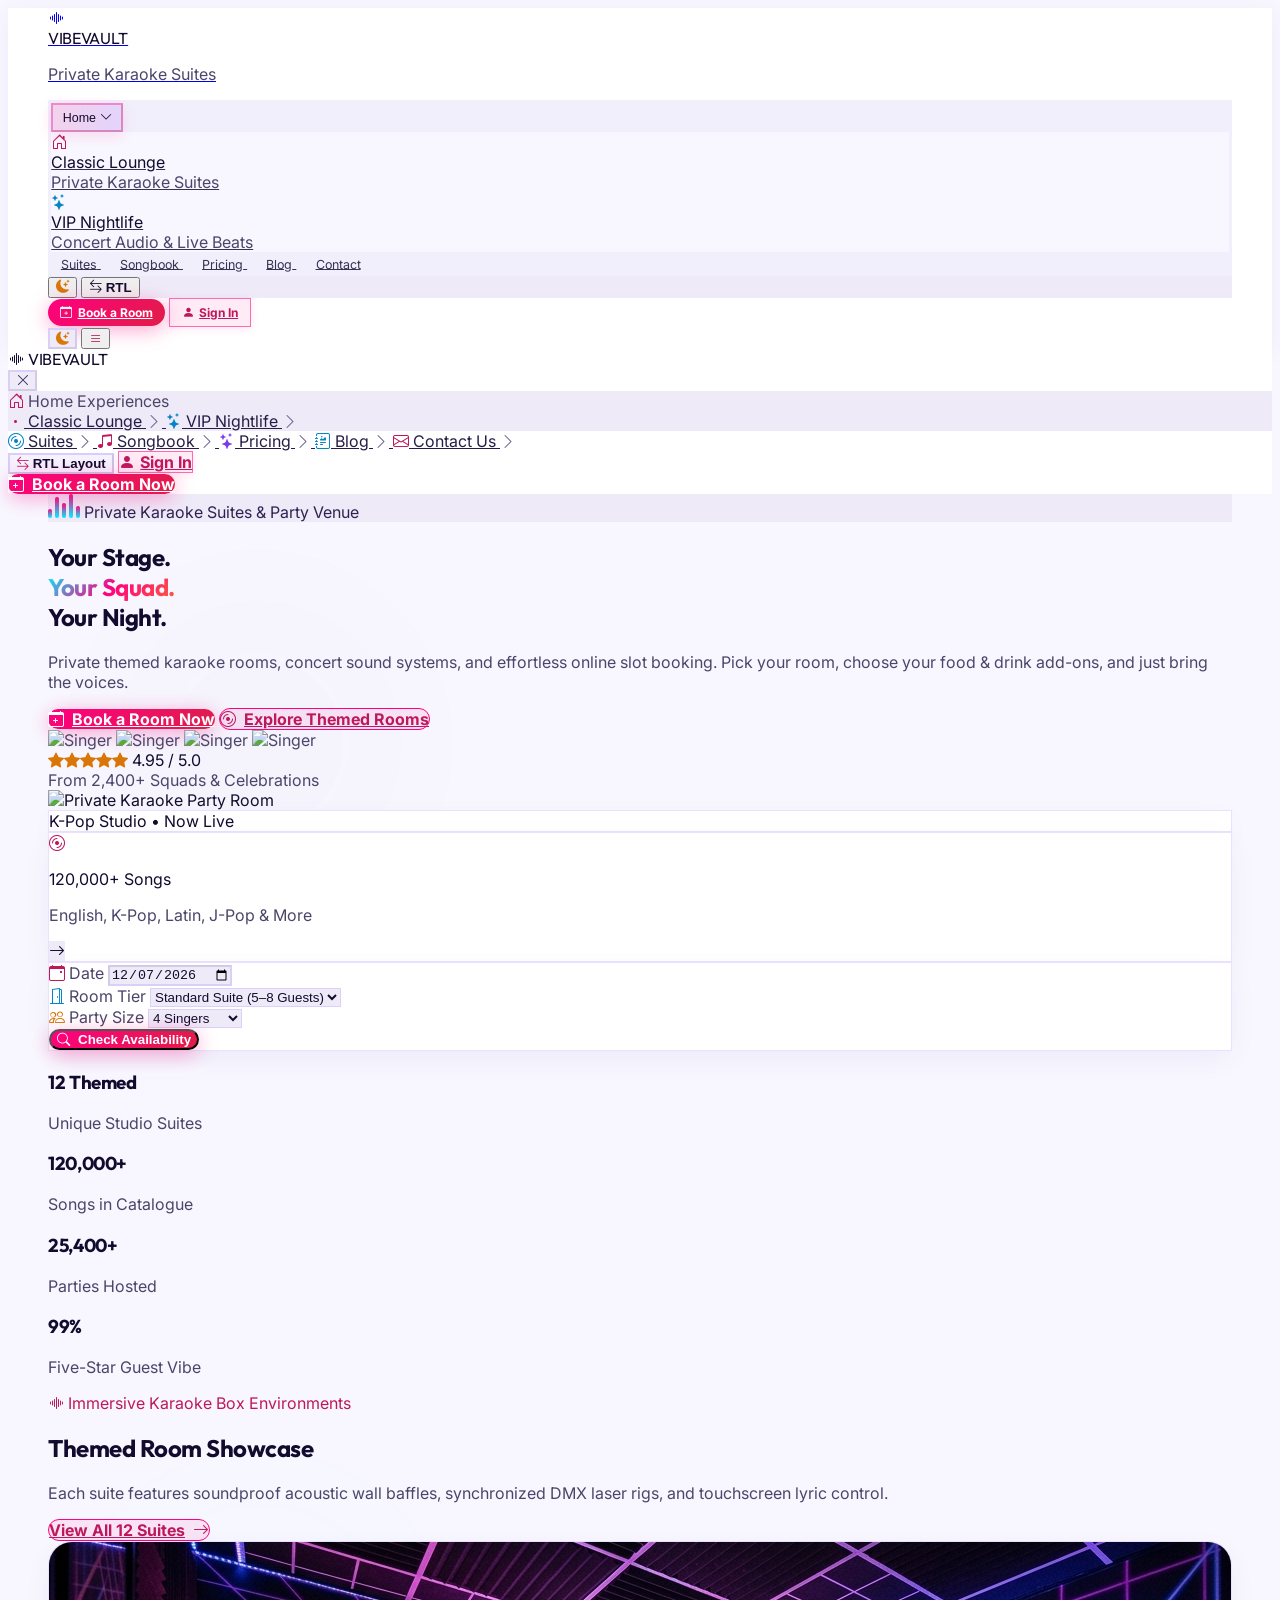
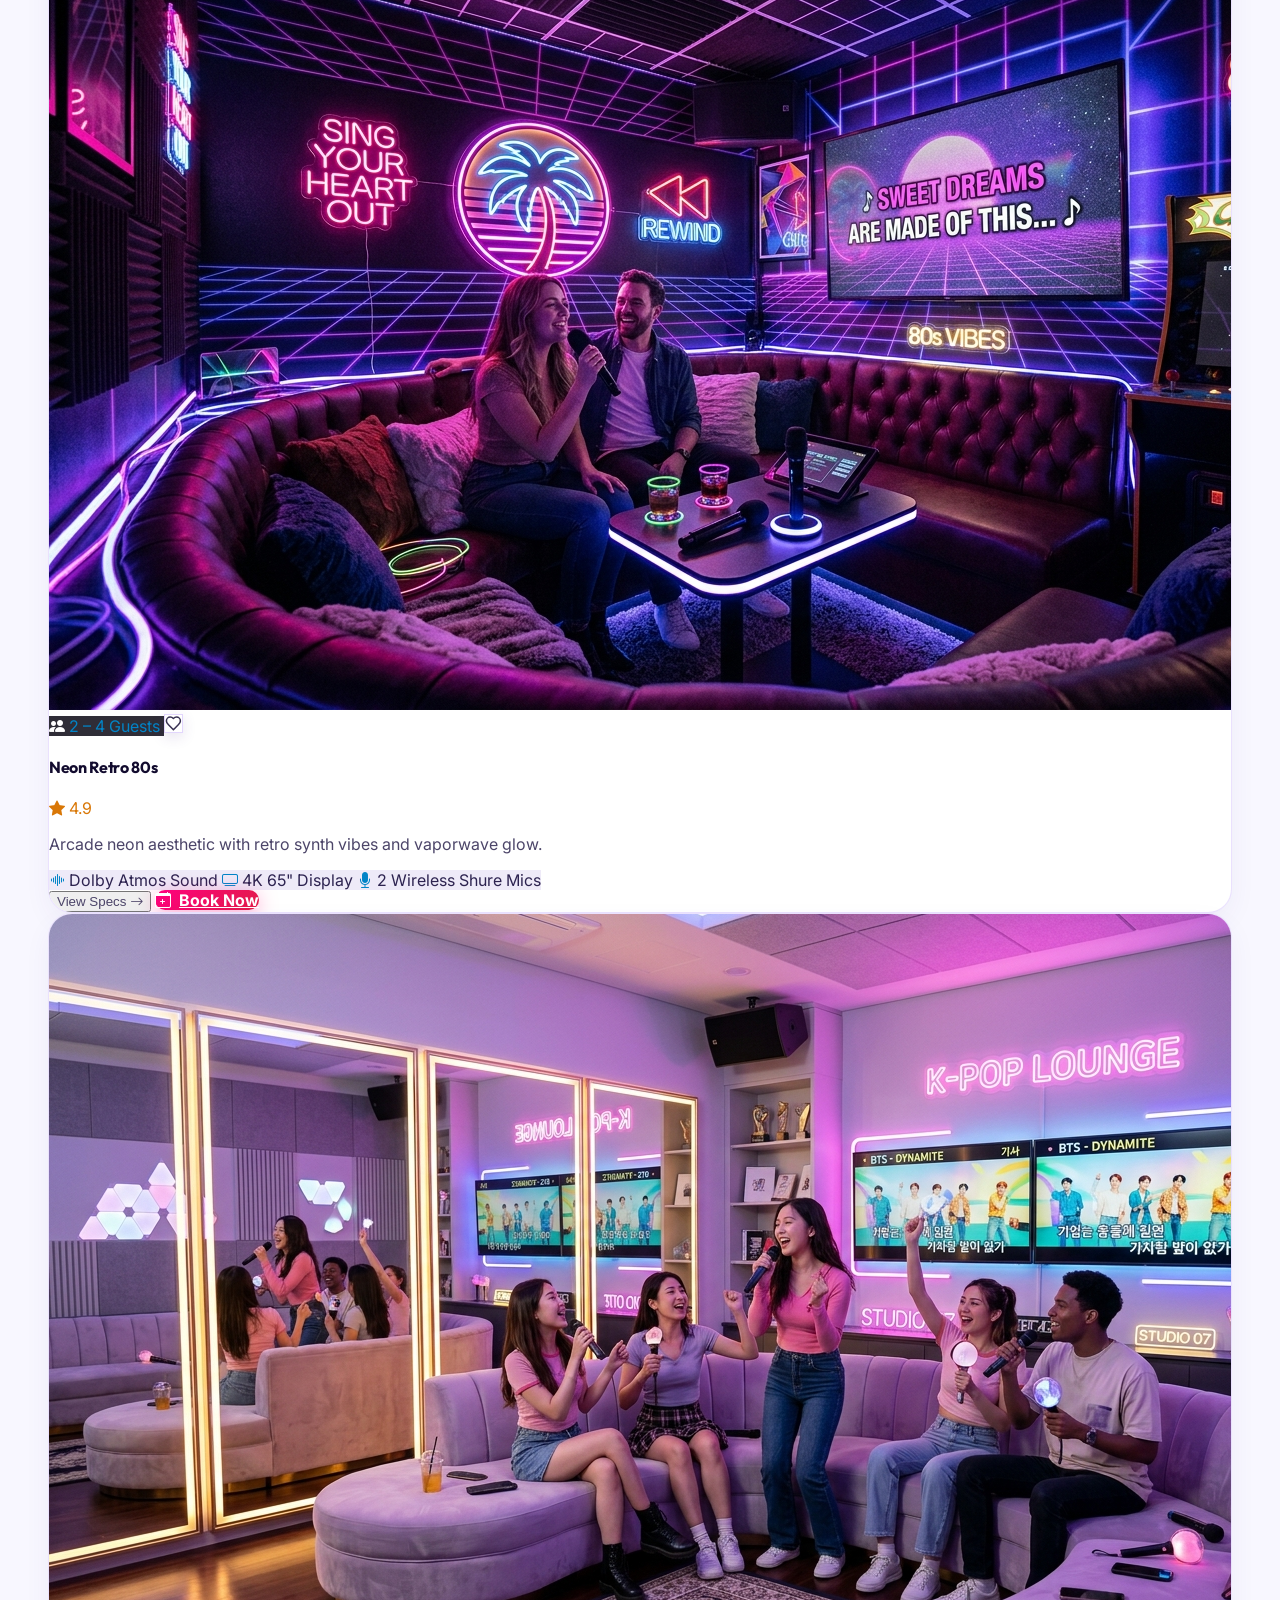
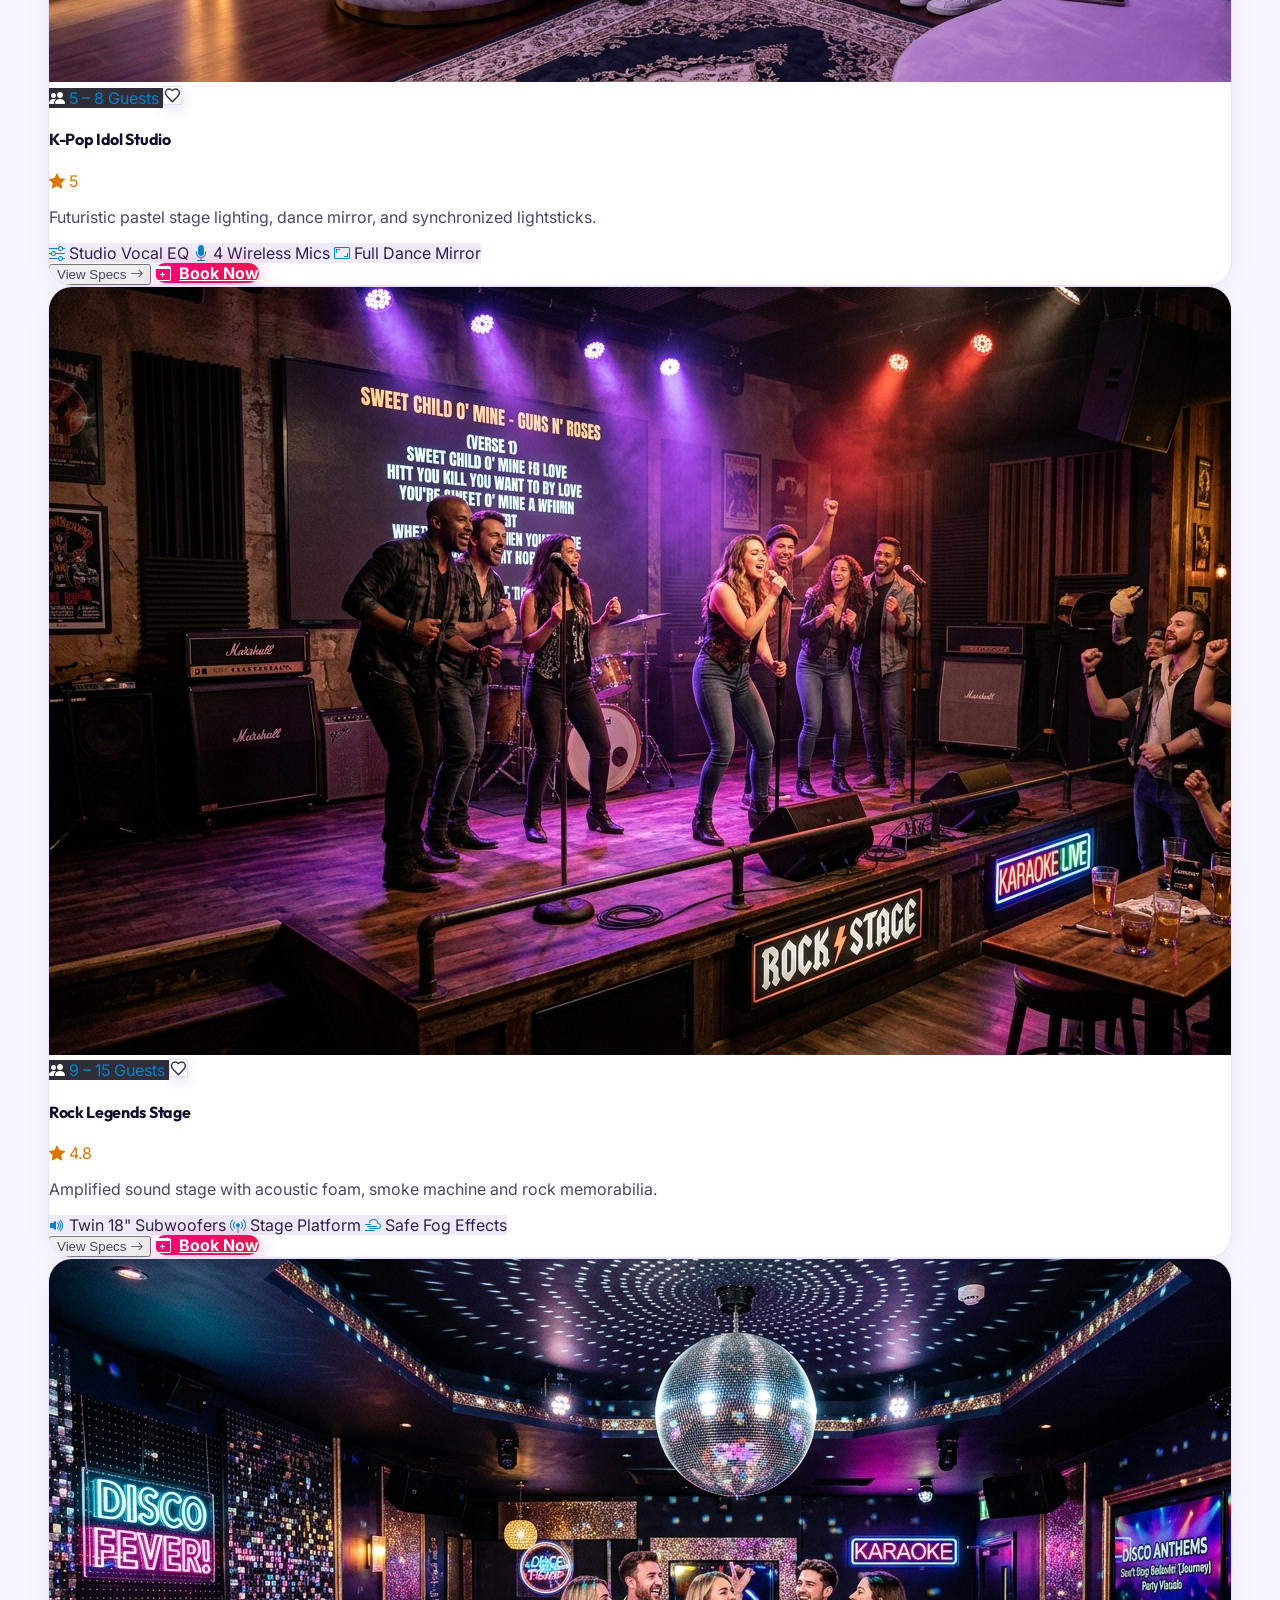
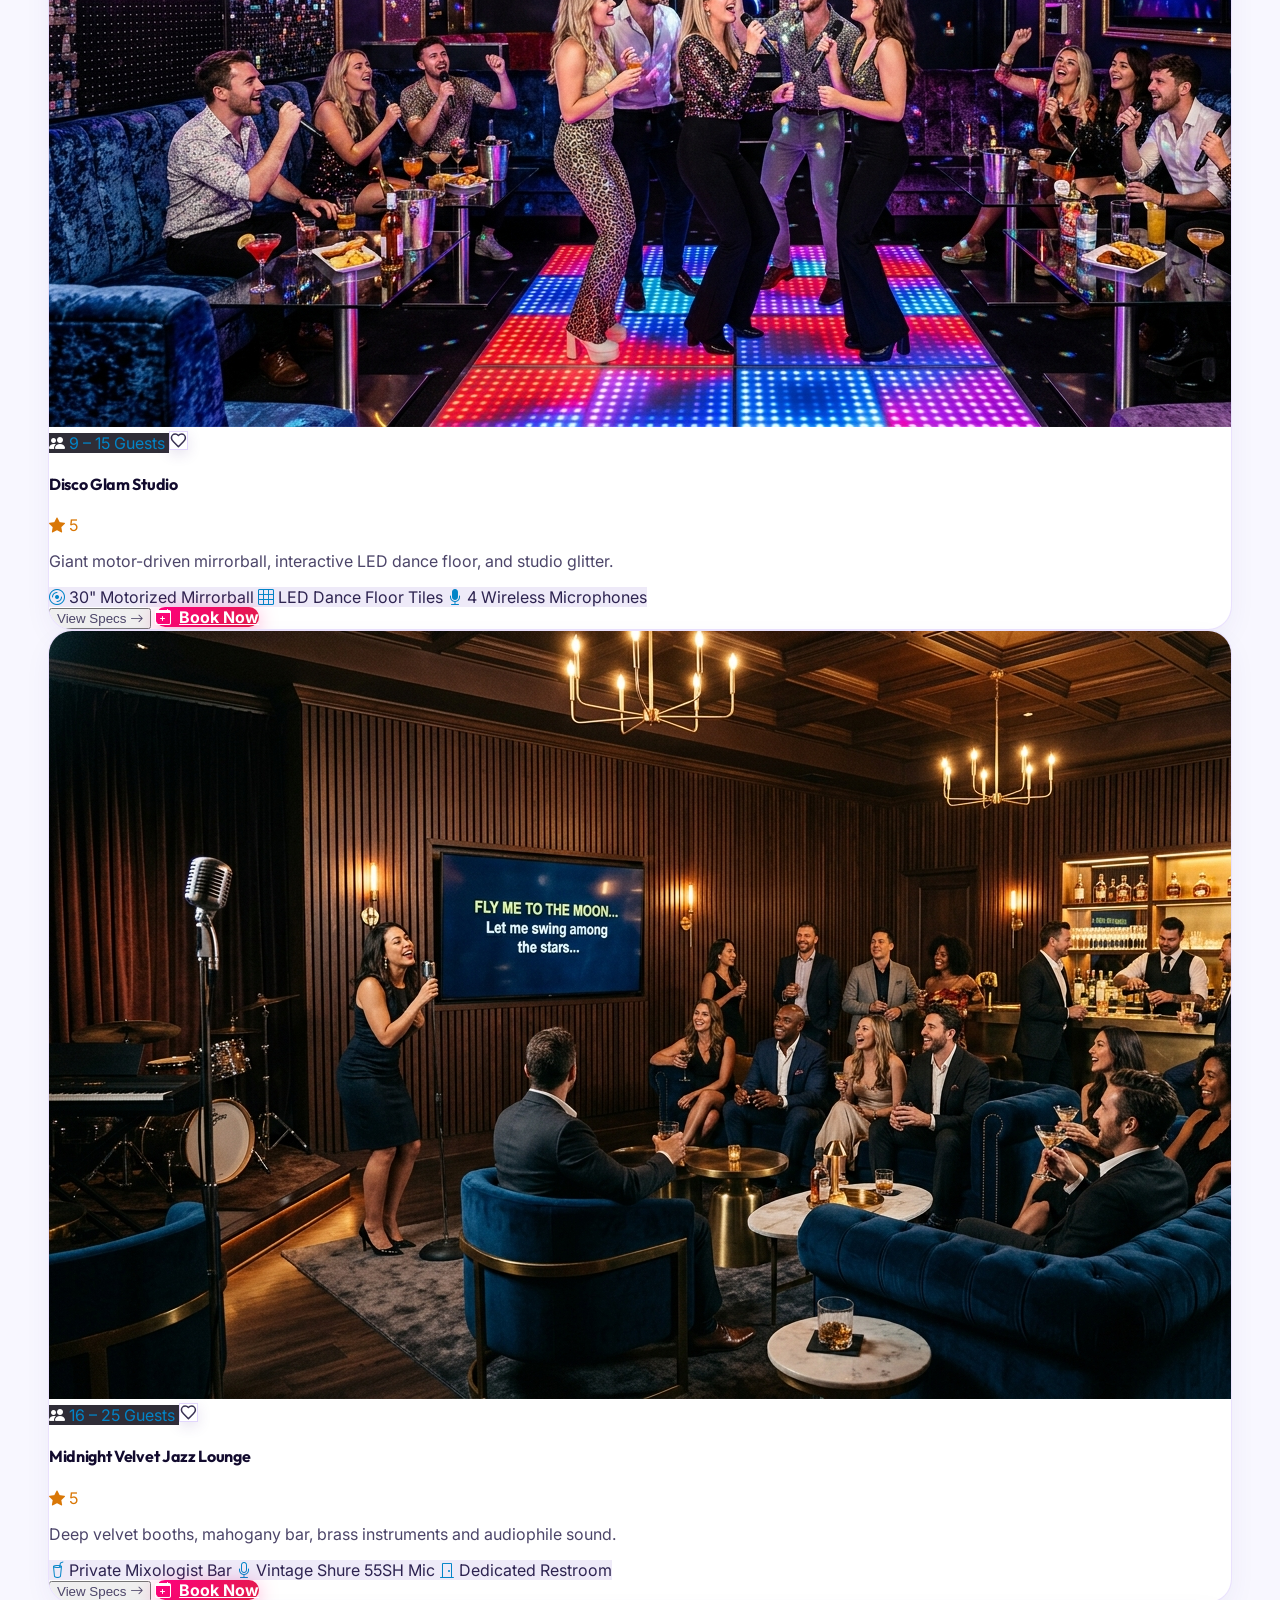
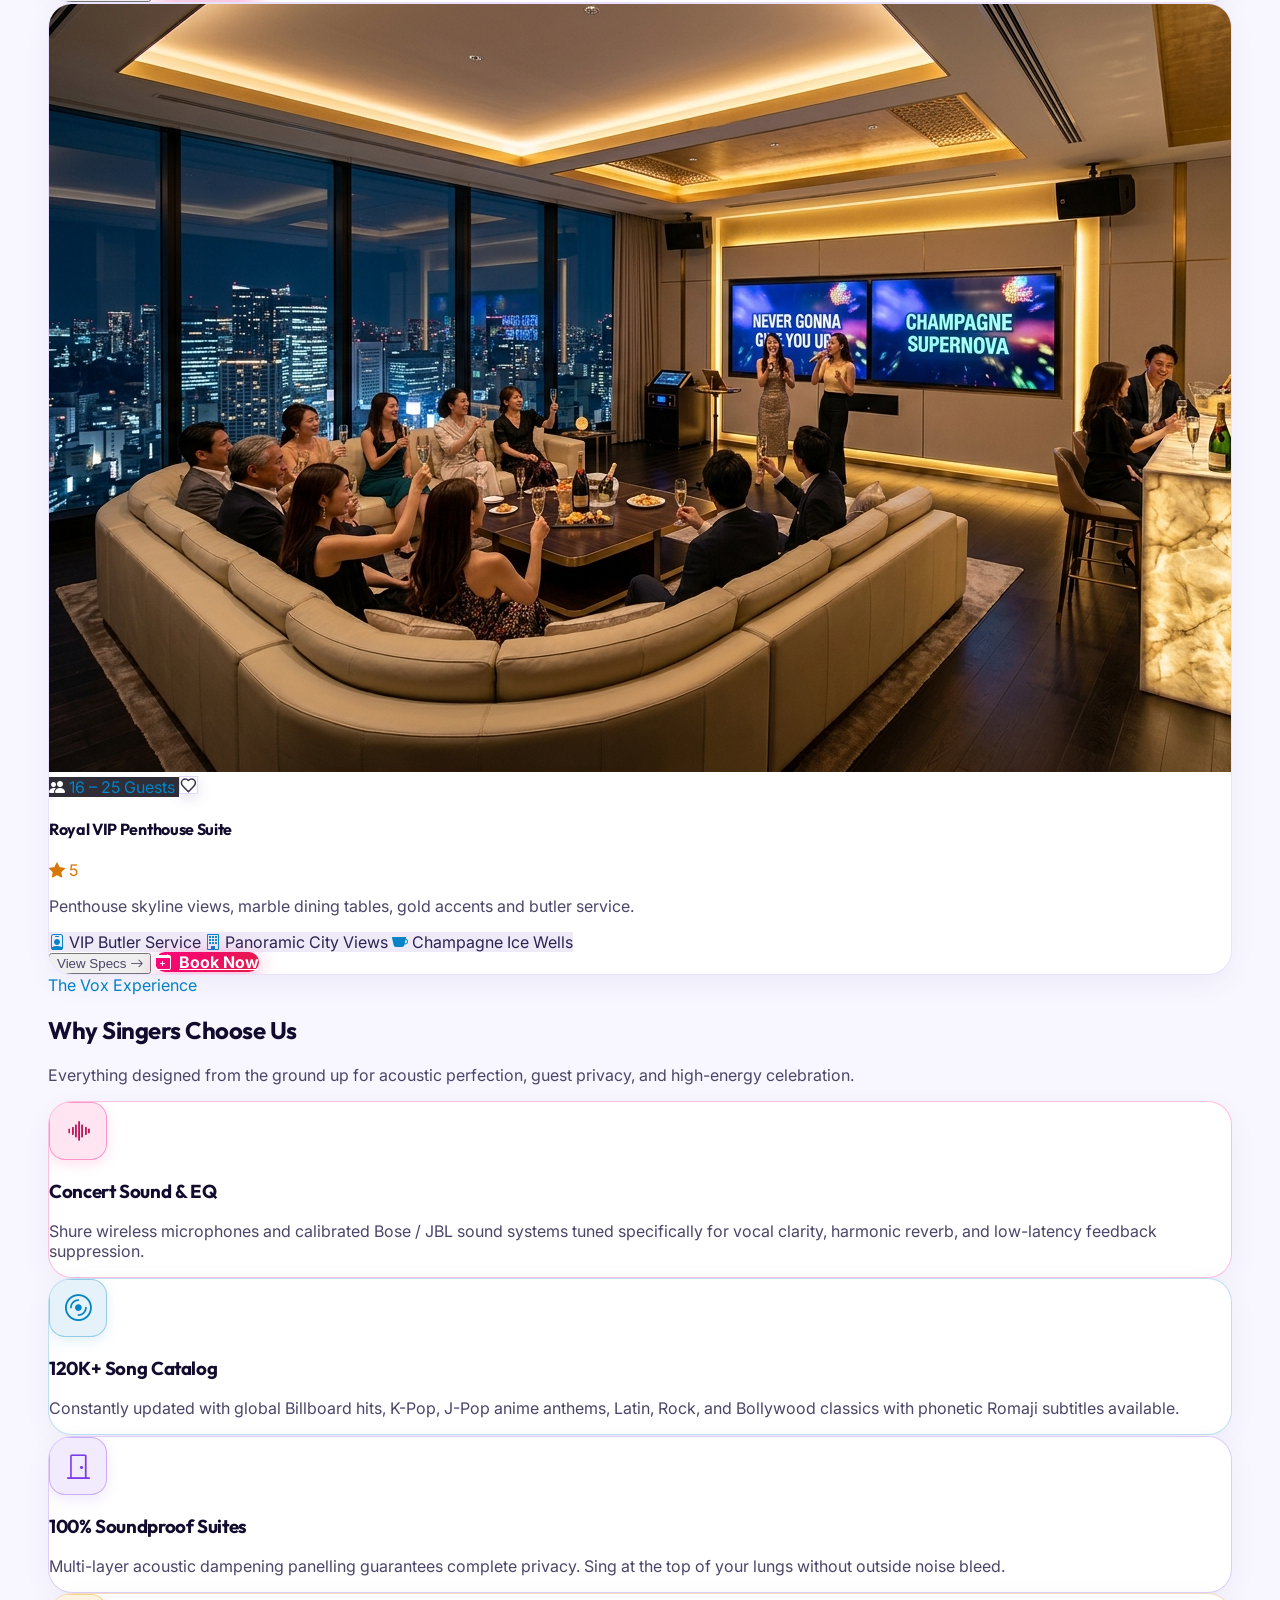
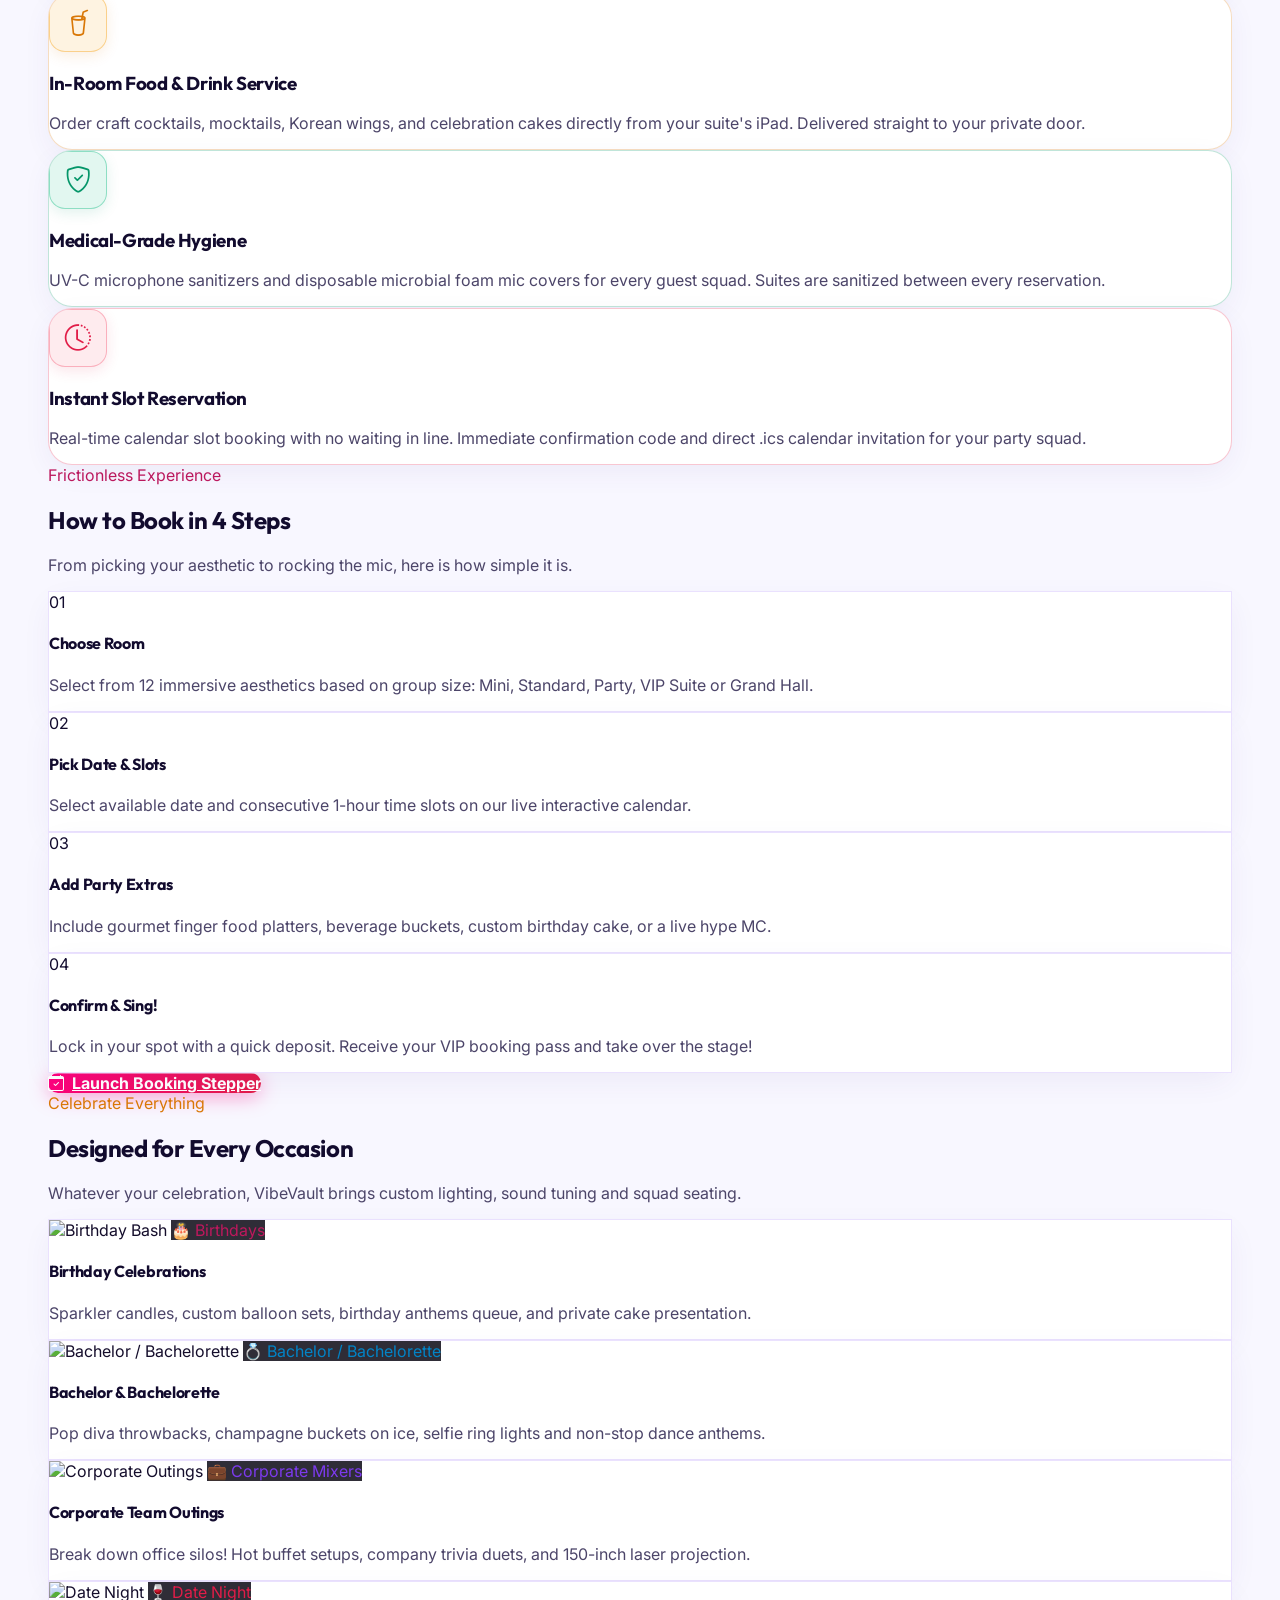
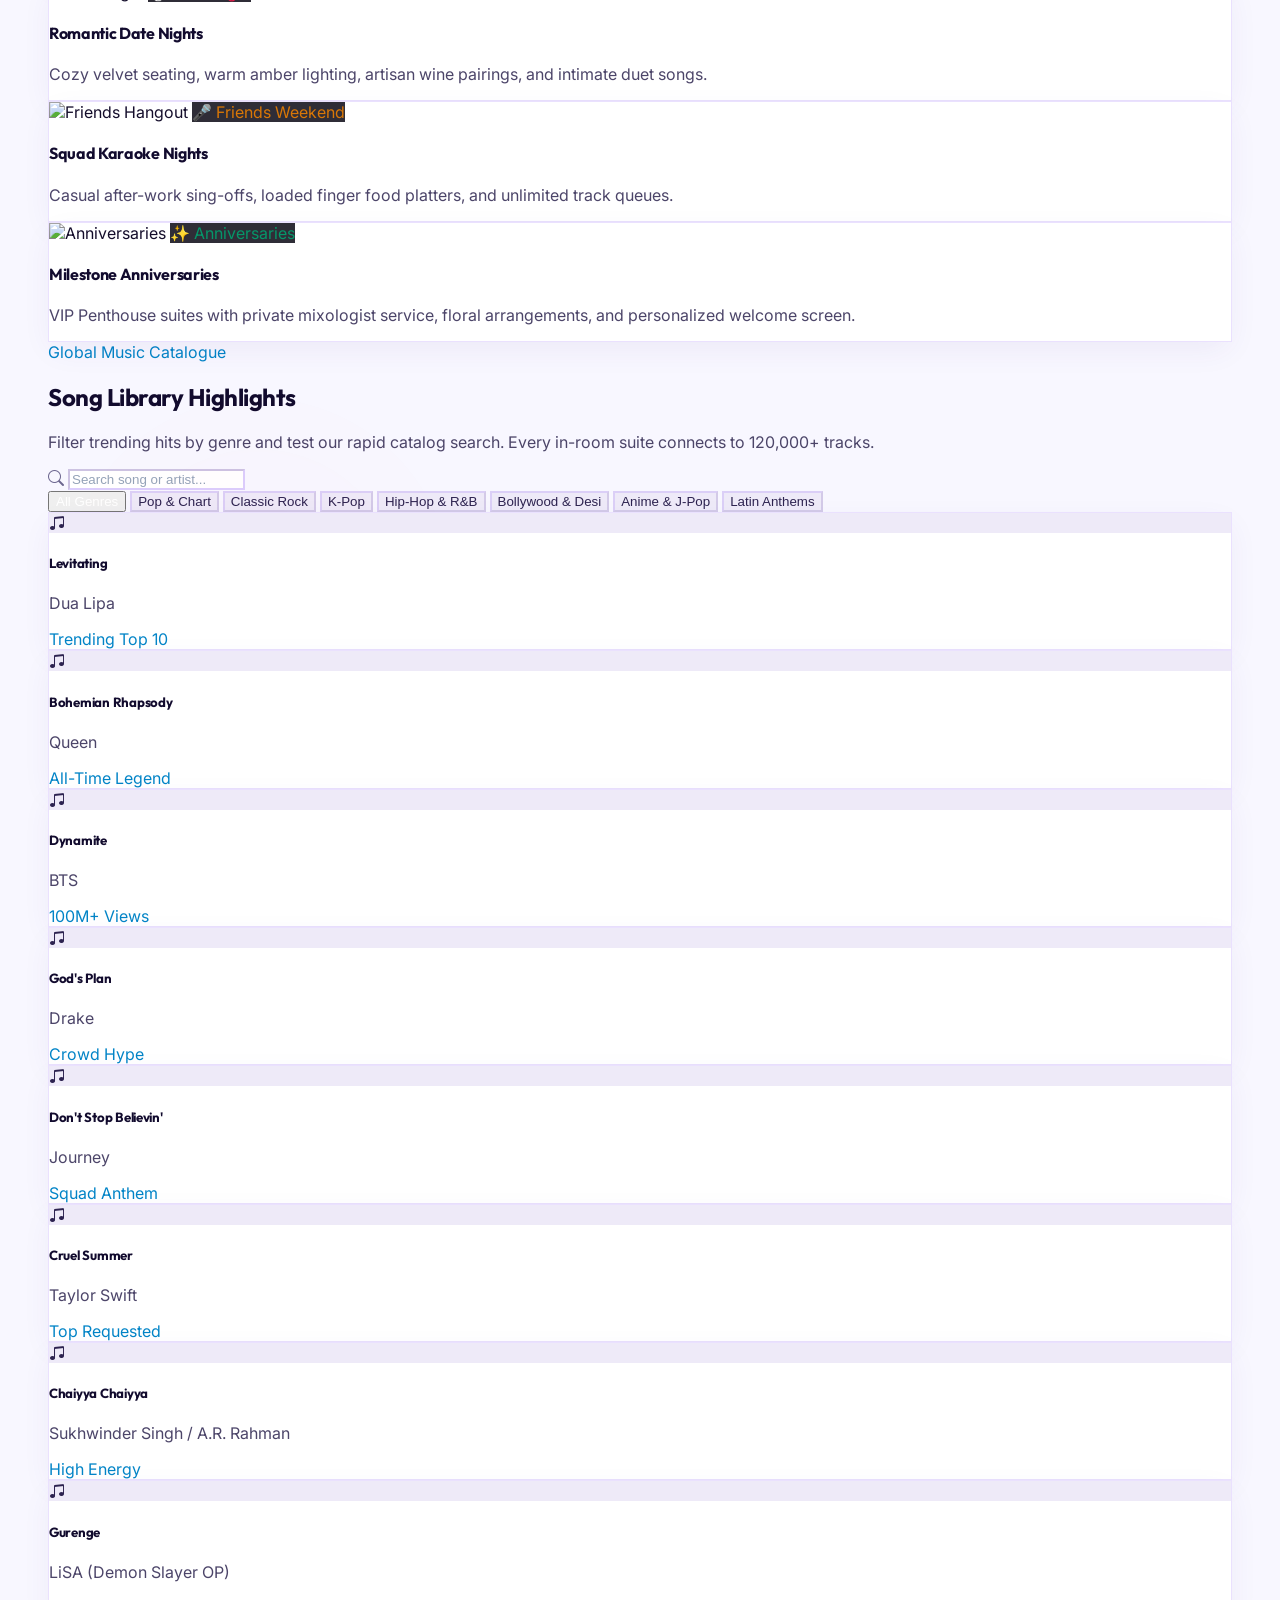
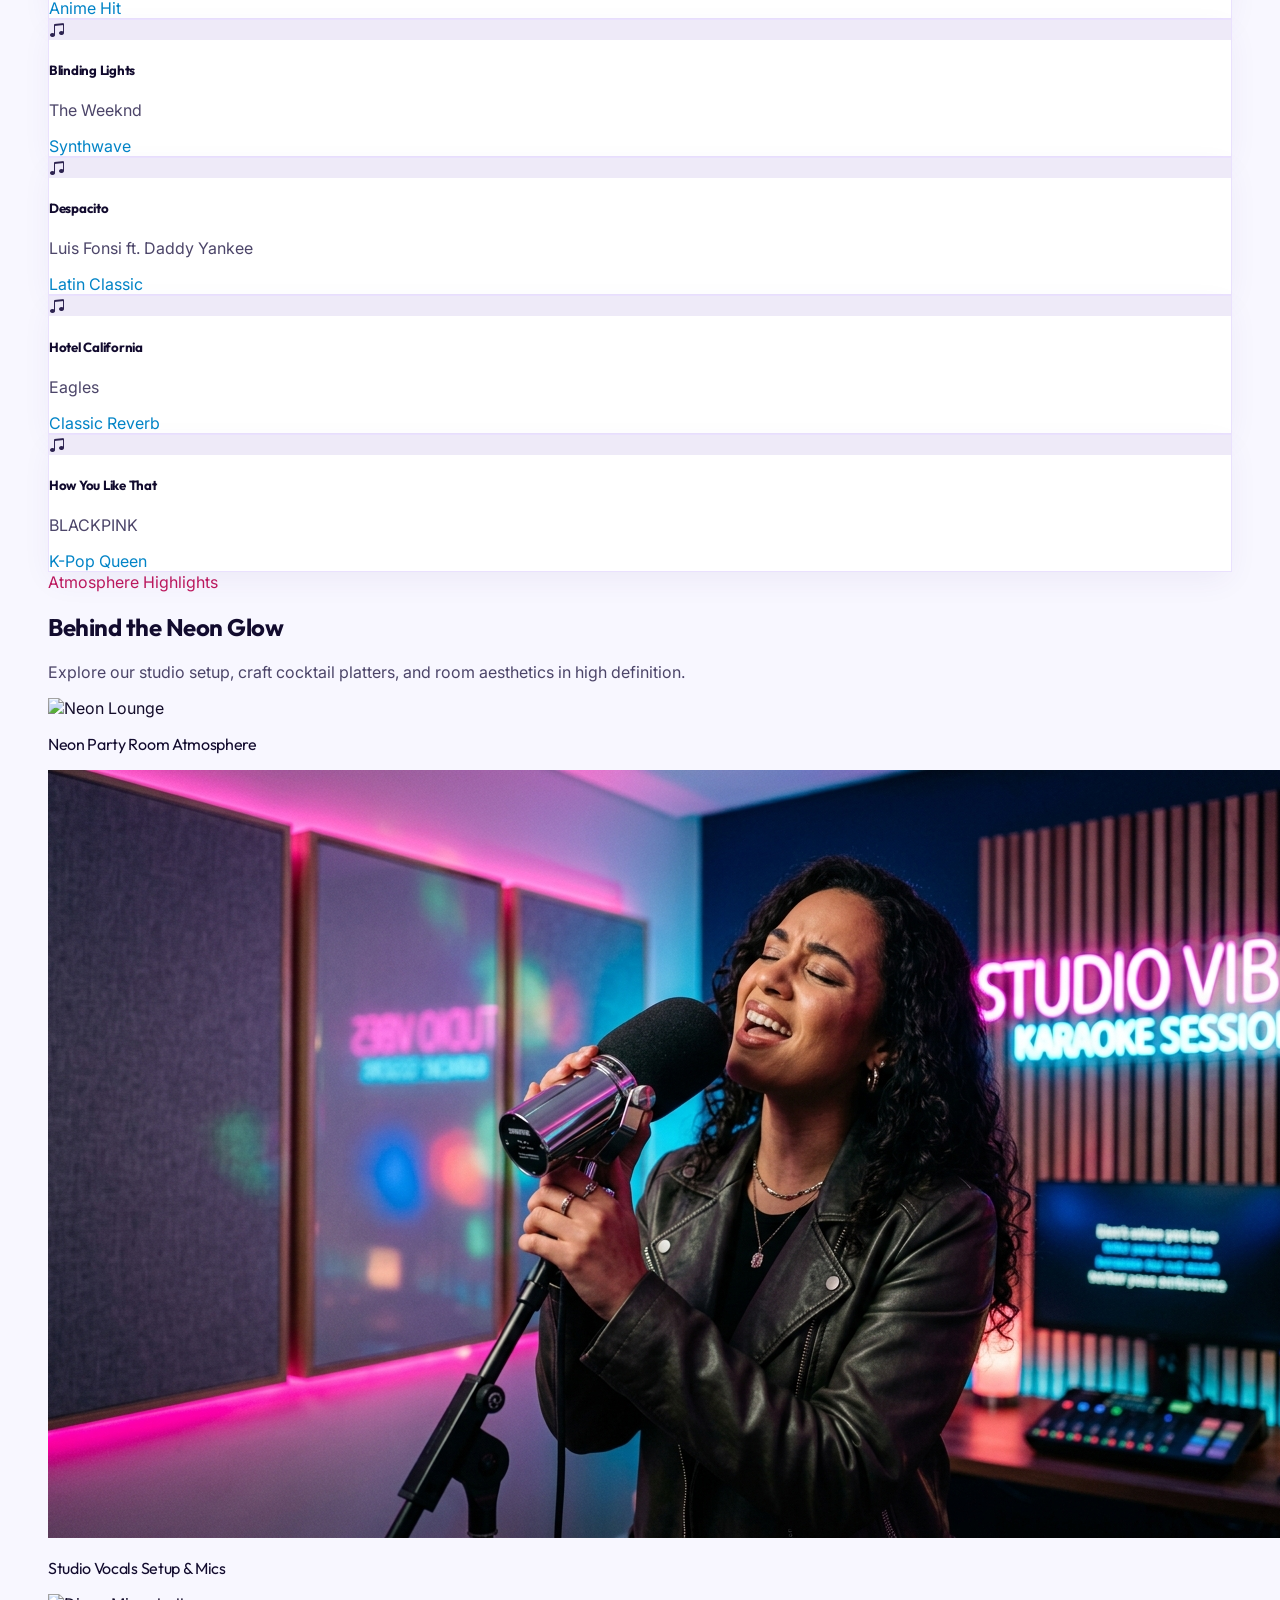
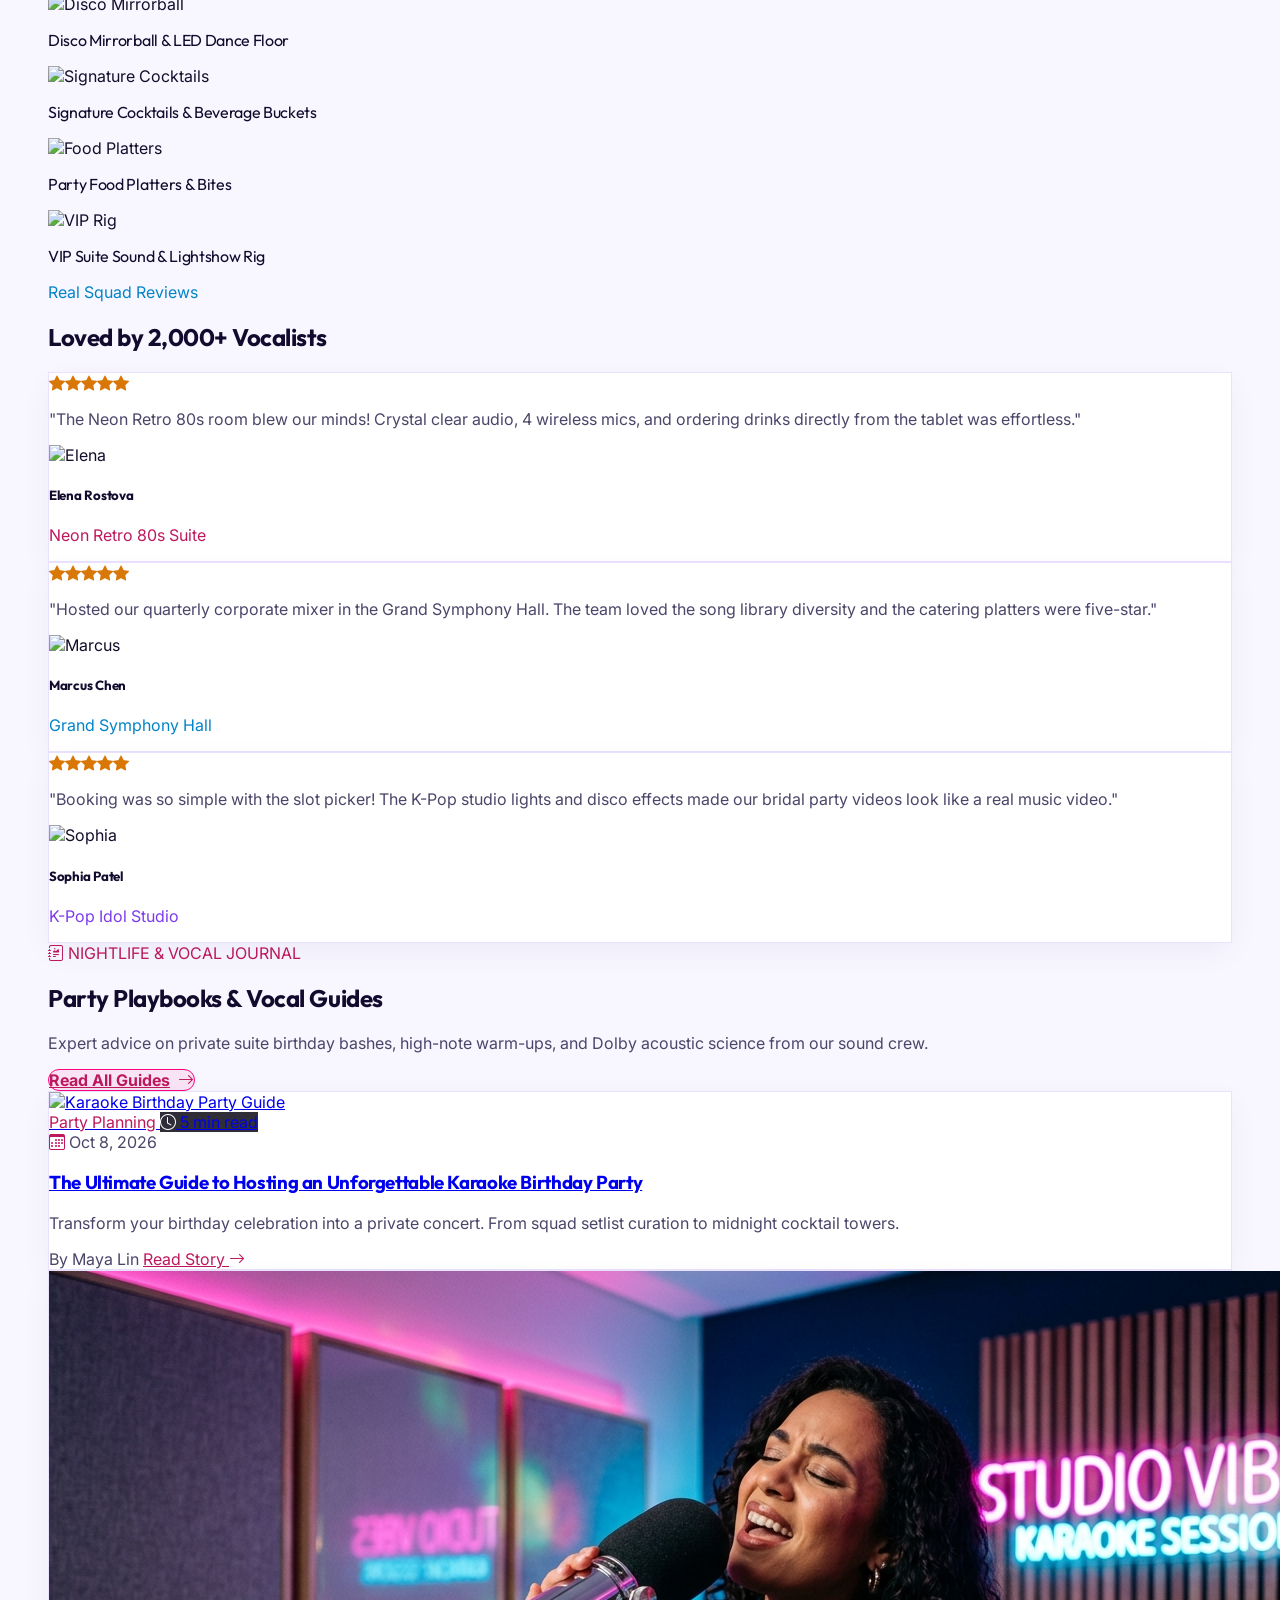
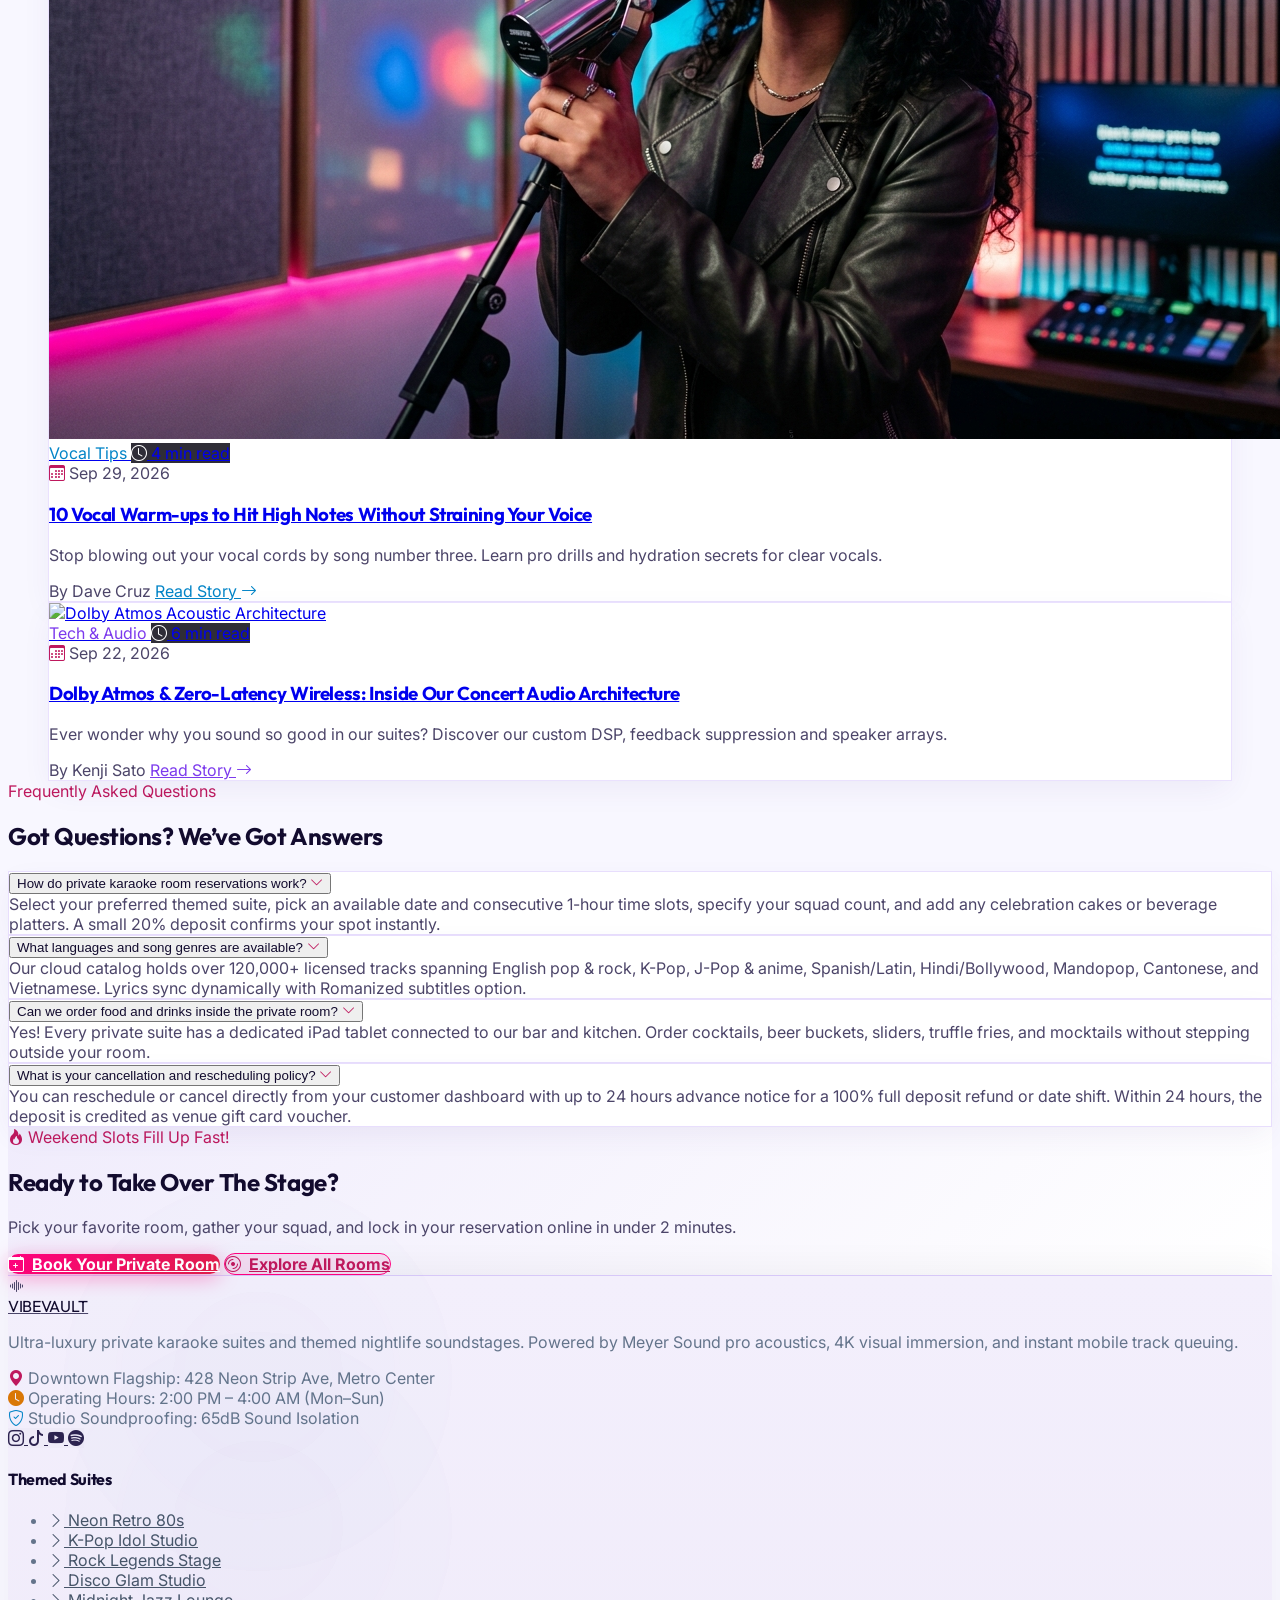
==== commit 71690a60: "login page and other page with map issue also resolved" ====
--- a/index.html
+++ b/index.html
@@ -603,14 +603,14 @@
 
       <!-- Genre Filter Chips -->
       <div class="flex flex-wrap gap-2 pb-6">
-        <button class="song-filter-chip px-4 py-2 rounded-xl text-xs font-bold bg-pink-600 text-white border border-pink-500 transition" data-genre="all">All Genres</button>
-        <button class="song-filter-chip px-4 py-2 rounded-xl text-xs font-bold bg-purple-950/60 text-slate-300 border border-purple-800/50 hover:text-white transition" data-genre="pop">Pop & Chart</button>
-        <button class="song-filter-chip px-4 py-2 rounded-xl text-xs font-bold bg-purple-950/60 text-slate-300 border border-purple-800/50 hover:text-white transition" data-genre="rock">Classic Rock</button>
-        <button class="song-filter-chip px-4 py-2 rounded-xl text-xs font-bold bg-purple-950/60 text-slate-300 border border-purple-800/50 hover:text-white transition" data-genre="kpop">K-Pop</button>
-        <button class="song-filter-chip px-4 py-2 rounded-xl text-xs font-bold bg-purple-950/60 text-slate-300 border border-purple-800/50 hover:text-white transition" data-genre="hiphop">Hip-Hop & R&B</button>
-        <button class="song-filter-chip px-4 py-2 rounded-xl text-xs font-bold bg-purple-950/60 text-slate-300 border border-purple-800/50 hover:text-white transition" data-genre="bollywood">Bollywood & Desi</button>
-        <button class="song-filter-chip px-4 py-2 rounded-xl text-xs font-bold bg-purple-950/60 text-slate-300 border border-purple-800/50 hover:text-white transition" data-genre="anime">Anime & J-Pop</button>
-        <button class="song-filter-chip px-4 py-2 rounded-xl text-xs font-bold bg-purple-950/60 text-slate-300 border border-purple-800/50 hover:text-white transition" data-genre="latin">Latin Anthems</button>
+        <button class="song-filter-chip px-4 py-2 rounded-xl text-xs font-bold bg-pink-600 text-white border border-pink-500 transition whitespace-nowrap shrink-0" data-genre="all">All Genres</button>
+        <button class="song-filter-chip px-4 py-2 rounded-xl text-xs font-bold bg-purple-950/60 text-slate-300 border border-purple-800/50 hover:text-white transition whitespace-nowrap shrink-0" data-genre="pop">Pop & Chart</button>
+        <button class="song-filter-chip px-4 py-2 rounded-xl text-xs font-bold bg-purple-950/60 text-slate-300 border border-purple-800/50 hover:text-white transition whitespace-nowrap shrink-0" data-genre="rock">Classic Rock</button>
+        <button class="song-filter-chip px-4 py-2 rounded-xl text-xs font-bold bg-purple-950/60 text-slate-300 border border-purple-800/50 hover:text-white transition whitespace-nowrap shrink-0" data-genre="kpop">K-Pop</button>
+        <button class="song-filter-chip px-4 py-2 rounded-xl text-xs font-bold bg-purple-950/60 text-slate-300 border border-purple-800/50 hover:text-white transition whitespace-nowrap shrink-0" data-genre="hiphop">Hip-Hop & R&B</button>
+        <button class="song-filter-chip px-4 py-2 rounded-xl text-xs font-bold bg-purple-950/60 text-slate-300 border border-purple-800/50 hover:text-white transition whitespace-nowrap shrink-0" data-genre="bollywood">Bollywood & Desi</button>
+        <button class="song-filter-chip px-4 py-2 rounded-xl text-xs font-bold bg-purple-950/60 text-slate-300 border border-purple-800/50 hover:text-white transition whitespace-nowrap shrink-0" data-genre="anime">Anime & J-Pop</button>
+        <button class="song-filter-chip px-4 py-2 rounded-xl text-xs font-bold bg-purple-950/60 text-slate-300 border border-purple-800/50 hover:text-white transition whitespace-nowrap shrink-0" data-genre="latin">Latin Anthems</button>
       </div>
 
       <!-- Songs Results Grid -->
--- a/assets/css/main.css
+++ b/assets/css/main.css
@@ -497,7 +497,7 @@
   background: #FF007F;
   color: #FFFFFF;
   box-shadow: 0 0 20px rgba(255, 0, 127, 0.5);
-  animation: neonPulse 2s infinite;
+  animation: none;
 }
 
 .status-step-bullet.upcoming {
@@ -506,56 +506,85 @@
 }
 
 /* 5-Step Booking Wizard Stepper Bullets Base */
+.stepper-track {
+  background-color: rgba(46, 16, 101, 0.5);
+}
+
 .stepper-bullet {
+  position: relative;
+  z-index: 2;
+  opacity: 1 !important;
+  transform: none !important;
+  animation: none !important;
   border-width: 2px;
   border-style: solid;
-  transition: all 0.3s cubic-bezier(0.16, 1, 0.3, 1);
+  transition: border-color 0.25s ease, background-color 0.25s ease, box-shadow 0.25s ease;
+}
+
+.stepper-bullet *,
+.stepper-bullet i,
+.stepper-bullet svg {
+  opacity: 1 !important;
 }
 
 .stepper-bullet.stepper-bullet-upcoming {
-  background-color: #160F30;
-  border-color: rgba(168, 85, 247, 0.45);
-  color: #C4B5FD;
+  background-color: #160F30 !important;
+  border-color: rgba(168, 85, 247, 0.45) !important;
+  color: #C4B5FD !important;
+  opacity: 1 !important;
+  animation: none !important;
+  transform: none !important;
 }
 
 .stepper-bullet.stepper-bullet-upcoming i,
 .stepper-bullet.stepper-bullet-upcoming svg {
   color: #C4B5FD !important;
+  opacity: 1 !important;
 }
 
 .stepper-bullet.stepper-bullet-upcoming:hover {
-  border-color: #FF007F;
-  color: #FF007F;
+  border-color: #FF007F !important;
+  color: #FF007F !important;
 }
 
 .stepper-bullet.stepper-bullet-upcoming:hover i,
 .stepper-bullet.stepper-bullet-upcoming:hover svg {
   color: #FF007F !important;
+  opacity: 1 !important;
 }
 
 .stepper-bullet.stepper-bullet-current {
-  background: linear-gradient(135deg, #FF007F, #E11D48);
-  border-color: #FF66B2;
-  color: #FFFFFF !important;
-  box-shadow: 0 0 22px rgba(255, 0, 127, 0.6);
-  animation: neonPulse 2s infinite;
+  background: linear-gradient(135deg, #FF007F, #E11D48) !important;
+  border-color: #FF66B2 !important;
+  color: #FFFFFF !important;
+  box-shadow: 0 0 20px rgba(255, 0, 127, 0.55) !important;
+  animation: none !important;
+  transform: none !important;
+  opacity: 1 !important;
 }
 
 .stepper-bullet.stepper-bullet-current *,
-.stepper-bullet.stepper-bullet-current i {
-  color: #FFFFFF !important;
+.stepper-bullet.stepper-bullet-current i,
+.stepper-bullet.stepper-bullet-current svg {
+  color: #FFFFFF !important;
+  opacity: 1 !important;
 }
 
 .stepper-bullet.stepper-bullet-completed {
-  background: linear-gradient(135deg, #00D8F6, #0284C7);
-  border-color: #38BDF8;
-  color: #020617 !important;
-  box-shadow: 0 0 16px rgba(0, 240, 255, 0.45);
+  background: linear-gradient(135deg, #00D8F6, #0284C7) !important;
+  border-color: #38BDF8 !important;
+  color: #FFFFFF !important;
+  box-shadow: 0 0 16px rgba(0, 240, 255, 0.45) !important;
+  animation: none !important;
+  transform: none !important;
+  opacity: 1 !important;
 }
 
 .stepper-bullet.stepper-bullet-completed *,
-.stepper-bullet.stepper-bullet-completed i {
-  color: #020617 !important;
+.stepper-bullet.stepper-bullet-completed i,
+.stepper-bullet.stepper-bullet-completed svg {
+  color: #FFFFFF !important;
+  opacity: 1 !important;
 }
 
 .stepper-label.stepper-label-current {
@@ -1294,12 +1323,31 @@
   background-color: #E2DCF3 !important;
 }
 
+[data-theme="light"] .stepper-bullet,
+html.light .stepper-bullet {
+  opacity: 1 !important;
+  animation: none !important;
+  transform: none !important;
+}
+
+[data-theme="light"] .stepper-bullet *,
+[data-theme="light"] .stepper-bullet i,
+[data-theme="light"] .stepper-bullet svg,
+html.light .stepper-bullet *,
+html.light .stepper-bullet i,
+html.light .stepper-bullet svg {
+  opacity: 1 !important;
+}
+
 [data-theme="light"] .stepper-bullet.stepper-bullet-upcoming,
 html.light .stepper-bullet.stepper-bullet-upcoming {
   background-color: #FFFFFF !important;
   border: 2px solid rgba(139, 92, 246, 0.28) !important;
   color: #4C4569 !important;
   box-shadow: 0 2px 10px rgba(80, 50, 140, 0.08) !important;
+  opacity: 1 !important;
+  animation: none !important;
+  transform: none !important;
 }
 
 [data-theme="light"] .stepper-bullet.stepper-bullet-upcoming:hover,
@@ -1314,6 +1362,7 @@
 html.light .stepper-bullet.stepper-bullet-upcoming i,
 html.light .stepper-bullet.stepper-bullet-upcoming svg {
   color: #4C4569 !important;
+  opacity: 1 !important;
 }
 
 [data-theme="light"] .stepper-bullet.stepper-bullet-upcoming:hover i,
@@ -1321,6 +1370,7 @@
 html.light .stepper-bullet.stepper-bullet-upcoming:hover i,
 html.light .stepper-bullet.stepper-bullet-upcoming:hover svg {
   color: #FF007F !important;
+  opacity: 1 !important;
 }
 
 [data-theme="light"] .stepper-bullet.stepper-bullet-current,
@@ -1329,13 +1379,19 @@
   border-color: #FF007F !important;
   color: #FFFFFF !important;
   box-shadow: 0 4px 20px rgba(255, 0, 127, 0.45) !important;
+  animation: none !important;
+  transform: none !important;
+  opacity: 1 !important;
 }
 
 [data-theme="light"] .stepper-bullet.stepper-bullet-current *,
 [data-theme="light"] .stepper-bullet.stepper-bullet-current i,
+[data-theme="light"] .stepper-bullet.stepper-bullet-current svg,
 html.light .stepper-bullet.stepper-bullet-current *,
-html.light .stepper-bullet.stepper-bullet-current i {
-  color: #FFFFFF !important;
+html.light .stepper-bullet.stepper-bullet-current i,
+html.light .stepper-bullet.stepper-bullet-current svg {
+  color: #FFFFFF !important;
+  opacity: 1 !important;
 }
 
 [data-theme="light"] .stepper-bullet.stepper-bullet-completed,
@@ -1344,13 +1400,19 @@
   border-color: #0284C7 !important;
   color: #FFFFFF !important;
   box-shadow: 0 4px 15px rgba(2, 132, 199, 0.3) !important;
+  animation: none !important;
+  transform: none !important;
+  opacity: 1 !important;
 }
 
 [data-theme="light"] .stepper-bullet.stepper-bullet-completed *,
 [data-theme="light"] .stepper-bullet.stepper-bullet-completed i,
+[data-theme="light"] .stepper-bullet.stepper-bullet-completed svg,
 html.light .stepper-bullet.stepper-bullet-completed *,
-html.light .stepper-bullet.stepper-bullet-completed i {
-  color: #FFFFFF !important;
+html.light .stepper-bullet.stepper-bullet-completed i,
+html.light .stepper-bullet.stepper-bullet-completed svg {
+  color: #FFFFFF !important;
+  opacity: 1 !important;
 }
 
 [data-theme="light"] .stepper-label.stepper-label-current,
@@ -3328,11 +3390,69 @@
   border: 1px solid rgba(124, 58, 237, 0.3) !important;
 }
 
-
-
-
-
-
-
-
-
+/* ==========================================================================
+   Contact Venue Map & Loading Overlays (Prevents Black Screens)
+   ========================================================================== */
+#contactRealMapIframe {
+  background-color: transparent;
+}
+
+[data-theme="light"] #mapLoadingOverlay,
+html.light #mapLoadingOverlay {
+  background-color: #F8F5FF !important;
+}
+
+[data-theme="light"] #mapLoadingStatus,
+html.light #mapLoadingStatus {
+  color: #1E1B4B !important;
+}
+
+[data-theme="light"] #mapFallbackCard,
+html.light #mapFallbackCard {
+  background: linear-gradient(135deg, #FFFFFF, #F8F5FF) !important;
+  border: 1px solid rgba(139, 92, 246, 0.28) !important;
+}
+
+[data-theme="light"] #fallbackVenueTitle,
+html.light #fallbackVenueTitle {
+  color: #1E1B4B !important;
+}
+
+[data-theme="light"] #fallbackVenueAddress,
+html.light #fallbackVenueAddress {
+  color: #4C4569 !important;
+}
+
+/* Standalone Header & Controls (Login / Register) */
+[data-theme="light"] #standaloneThemeBtn,
+html.light #standaloneThemeBtn {
+  background-color: rgba(139, 92, 246, 0.12) !important;
+  border-color: rgba(139, 92, 246, 0.25) !important;
+  color: #581c87 !important;
+}
+
+[data-theme="light"] #standaloneThemeBtn:hover,
+html.light #standaloneThemeBtn:hover {
+  background-color: rgba(139, 92, 246, 0.22) !important;
+  border-color: rgba(255, 0, 127, 0.45) !important;
+  color: #ff007f !important;
+}
+
+/* Auth Left Promo Panel Overrides in Light Mode */
+[data-theme="light"] #authPromoGradient,
+html.light #authPromoGradient {
+  background: linear-gradient(to top, rgba(240, 236, 252, 0.95) 0%, rgba(240, 236, 252, 0.35) 45%, transparent 100%) !important;
+}
+
+[data-theme="light"] #authPromoBgImg,
+html.light #authPromoBgImg {
+  opacity: 0.07 !important;
+  mix-blend-mode: luminosity !important;
+}
+
+[data-theme="light"] #authPerksList span,
+html.light #authPerksList span {
+  color: #1E1B4B !important;
+  font-weight: 600 !important;
+}
+
